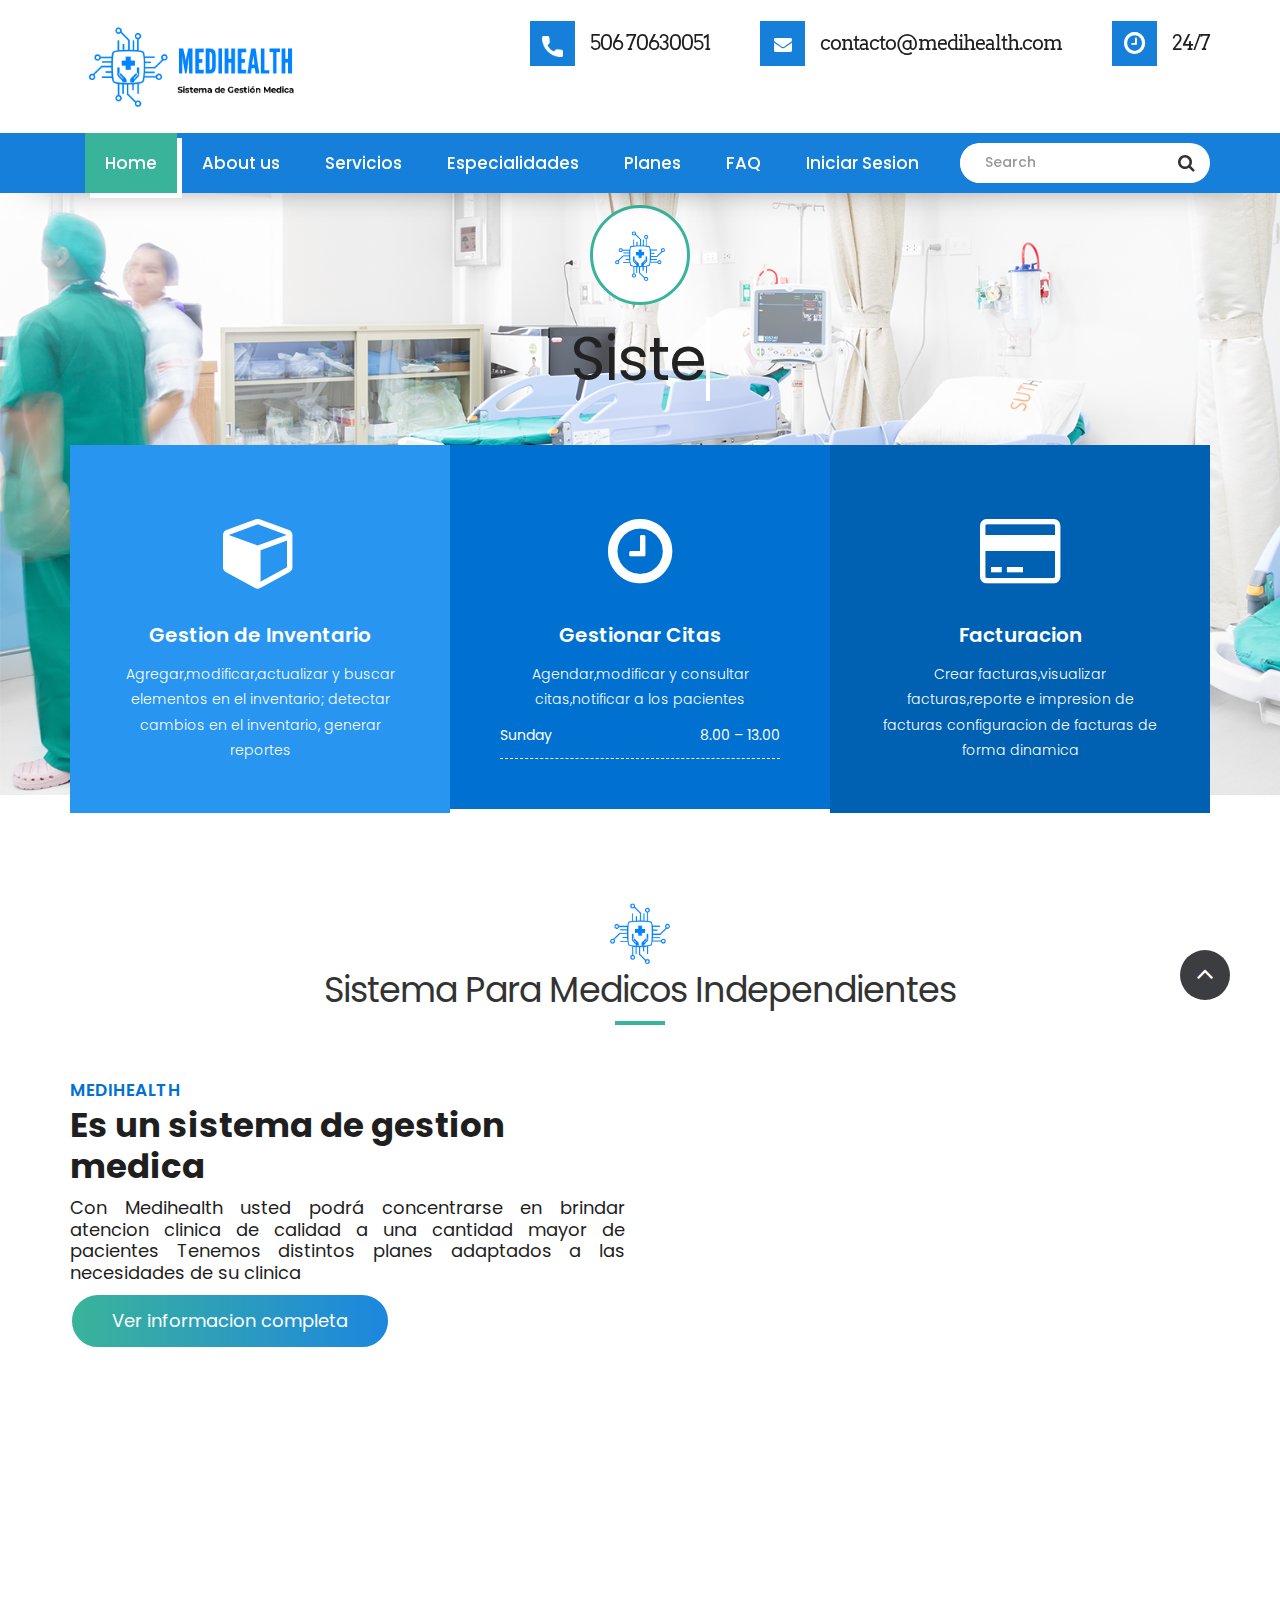
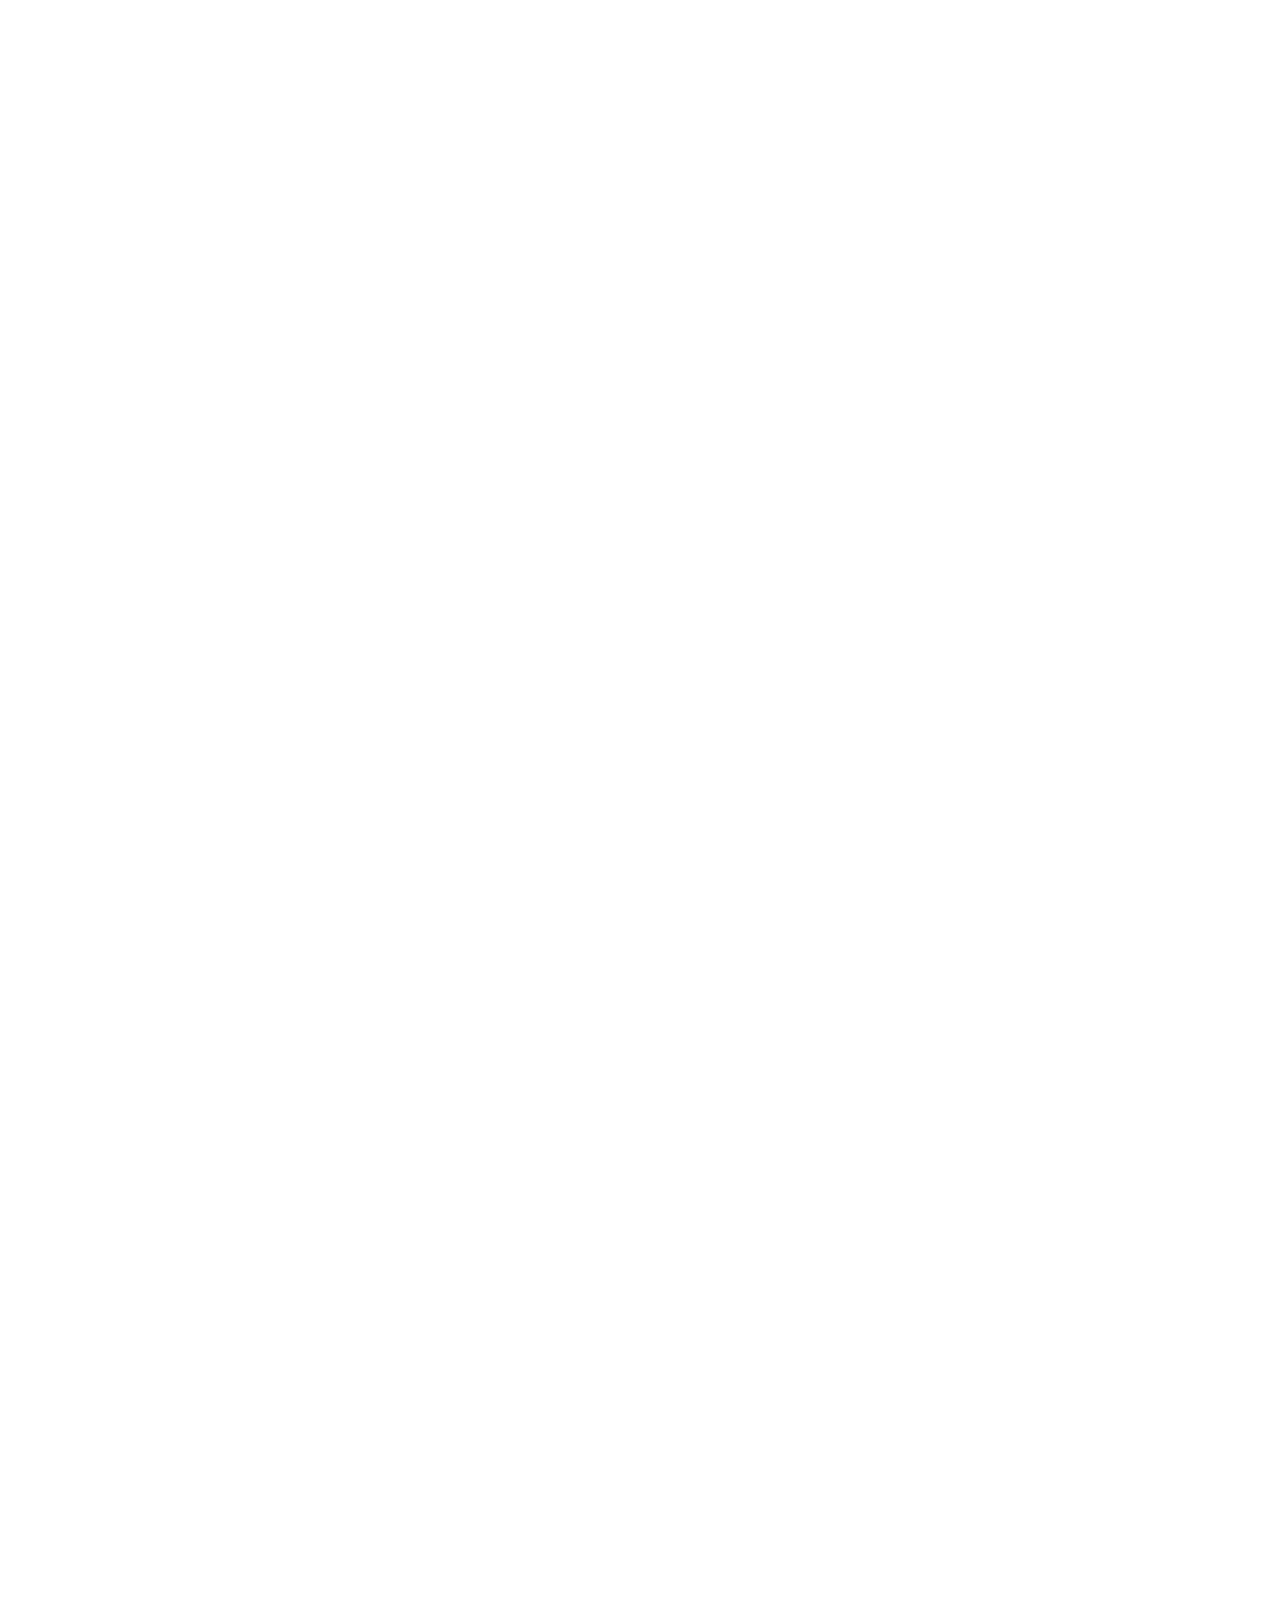
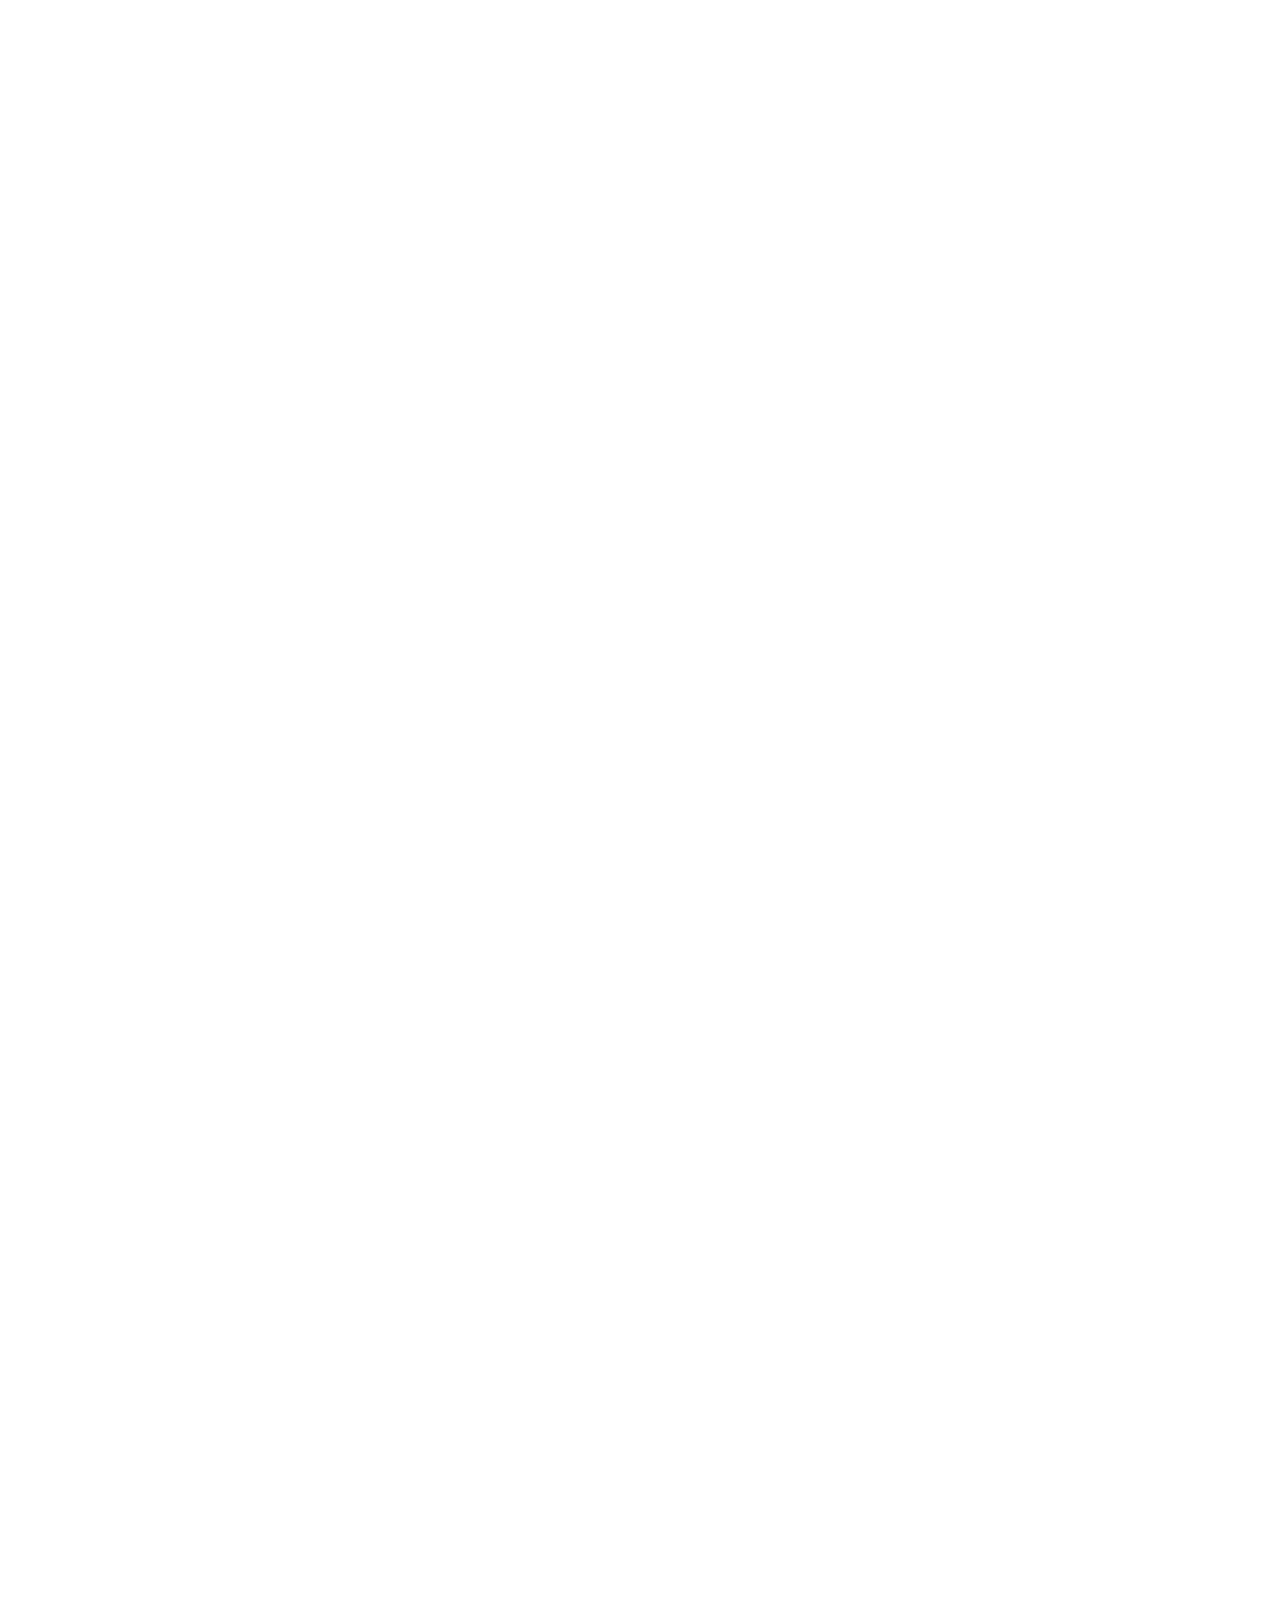
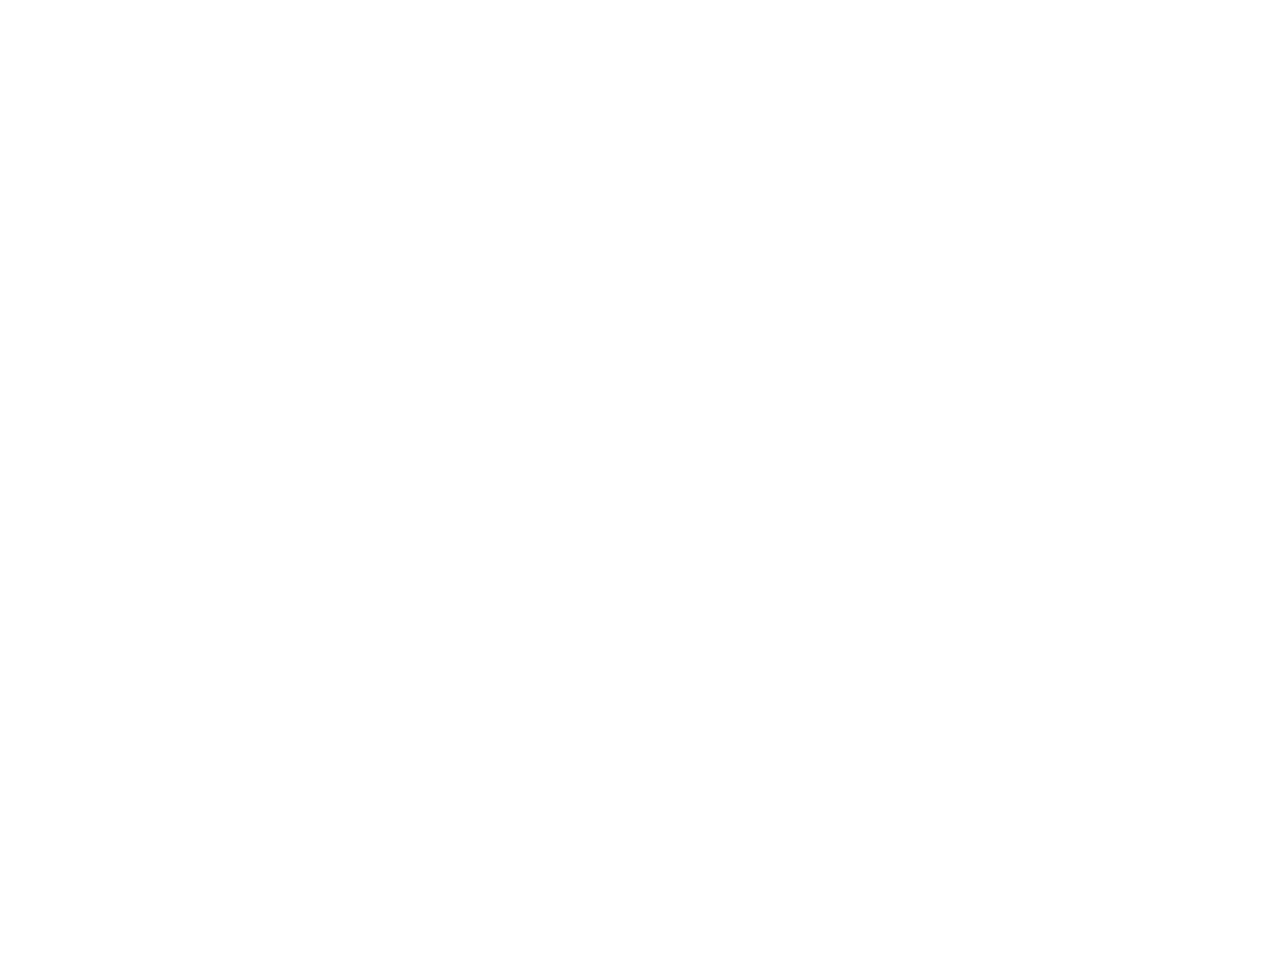
==== index.html @ 432d8cf6 "Update index.html" ====
<!DOCTYPE html>
<html lang="en">
   <!-- Basic1111 -->
   <meta charset="utf-8">
   <meta http-equiv="X-UA-Compatible" content="IE=edge">
   <!-- Mobile Metas -->
   <meta name="viewport" content="width=device-width, initial-scale=1">
   <meta name="viewport" content="initial-scale=1, maximum-scale=1">
   <!-- Site Metas -->
   <title>Sistema de Gestion Medica</title>
   <meta name="keywords" content="">
   <meta name="description" content="">
   <meta name="author" content="">
   <!-- Site Icons -->
   <link rel="shortcut icon" href="images/fevicon.ico.png" type="image/x-icon" />
   <link rel="apple-touch-icon" href="images/apple-touch-icon.png">
   <!-- Bootstrap CSS -->
   <link rel="stylesheet" href="css/bootstrap.min.css">
   <!-- Site CSS -->
   <link rel="stylesheet" href="style.css">
   <!-- Colors CSS -->
   <link rel="stylesheet" href="css/colors.css">
   <!-- ALL VERSION CSS -->
   <link rel="stylesheet" href="css/versions.css">
   <!-- Responsive CSS -->
   <link rel="stylesheet" href="css/responsive.css">
   <!-- Custom CSS -->
   <link rel="stylesheet" href="css/custom.css">
   <!-- Modernizer for Portfolio -->
   <script src="js/modernizer.js"></script>
   <!-- [if lt IE 9] -->
   </head>
   <body class="clinic_version">
      <!-- LOADER -->
      <div id="preloader">
         <img class="preloader" src="images/loaders/heart-loading2.gif" alt="">
      </div>
      <!-- END LOADER -->
      <header>
         <div class="header-top wow fadeIn">
            <div class="container">
               <a class="navbar-brand" href="index.html"><img src="images/logo.png" alt="image"></a>
               <div class="right-header">
                  <div class="header-info">
                     <div class="info-inner">
                        <span class="icontop"><img src="images/phone-icon.png" alt="#"></span>
                        <span class="iconcont"><a href="tel:800 123 456">506 70630051</a></span>	
                     </div>
                     <div class="info-inner">
                        <span class="icontop"><i class="fa fa-envelope" aria-hidden="true"></i></span>
                        <span class="iconcont"><a data-scroll href="mailto:info@yoursite.com">contacto@medihealth.com</a></span>	
                     </div>
                     <div class="info-inner">
                        <span class="icontop"><i class="fa fa-clock-o" aria-hidden="true"></i></span>
                        <span class="iconcont"><a data-scroll href="#">24/7</a></span>	
                     </div>
                  </div>
               </div>
            </div>
         </div>
         <div class="header-bottom wow fadeIn">
            <div class="container">
               <nav class="main-menu">
                  <div class="navbar-header">
                     <button type="button" class="navbar-toggle collapsed" data-toggle="collapse" data-target="#navbar" aria-expanded="false" aria-controls="navbar"><i class="fa fa-bars" aria-hidden="true"></i></button>
                  </div>
				  
                  <div id="navbar" class="navbar-collapse collapse">
                     <ul class="nav navbar-nav">
                        <li><a class="active" href="index.html">Home</a></li>
                        <li><a data-scroll href="#about">About us</a></li>
                        <li><a data-scroll href="#service">Servicios</a></li>
                        <li><a data-scroll href="#Especialidades">Especialidades</a></li>
                        <li><a data-scroll href="#planes">Planes</a></li>
					
                        <li><a data-scroll href="PreguntasFrecuentes.html">FAQ</a></li>
                        <li><a  href="InicioSesion.html">Iniciar Sesion</a></li>
                     </ul>
                  </div>
               </nav>
               <div class="serch-bar">
                  <div id="custom-search-input">
                     <div class="input-group col-md-12">
                        <input type="text" class="form-control input-lg" placeholder="Search" />
                        <span class="input-group-btn">
                        <button class="btn btn-info btn-lg" type="button">
                        <i class="fa fa-search" aria-hidden="true"></i>
                        </button>
                        </span>
                     </div>
                  </div>
               </div>
            </div>
         </div>
      </header>
      <div id="home" class="parallax first-section wow fadeIn" data-stellar-background-ratio="0.4" style="background-image:url('images/slider-bg.png');">
         <div class="container">
            <div class="row">
               <div class="col-md-12 col-sm-12">
                  <div class="text-contant">
                     <h2>
                        <span class="center"><span class="icon"><img src="images/icon-logo.png" alt="#" /></span></span>
                        <a href="" class="typewrite" data-period="2000" data-type='[ "Sistema para medicos independientes", "Gestione su clinica con Medihealth", "El sistema más completo" ]'>
                        <span class="wrap"></span>
                        </a>
                     </h2>
                  </div>
               </div>
            </div>
            <!-- end row -->
         </div>
         <!-- end container -->
      </div>
      <!-- end section -->
      <div id="time-table" class="time-table-section">
         <div class="container">
            <div class="col-lg-4 col-md-4 col-sm-12 col-xs-12">
               <div class="row">
                  <div class="service-time one" style="background:#2895f1;">
                     <span class="info-icon"><i class="fa fa-cube" aria-hidden="true"></i></span>
                     <h3>Gestion de Inventario</h3>
                     <p>Agregar,modificar,actualizar y buscar elementos en el inventario; detectar cambios en el inventario, generar reportes</p>
                  </div>
               </div>
            </div>
            <div class="col-lg-4 col-md-4 col-sm-12 col-xs-12">
               <div class="row">
                  <div class="service-time middle" style="background:#0071d1;">
                     <span class="info-icon"><i class="fa fa-clock-o" aria-hidden="true"></i></span> 
                     <h3>Gestionar Citas</h3>
                     <div class="time-table-section">
                        <ul>
                           <p>Agendar,modificar y consultar citas,notificar a los pacientes 
      
      
                           </p>
                           <li><span class="left">Sunday</span><span class="right">8.00 – 13.00</span></li>
                        </ul>
                     </div>
                  </div>
               </div>
            </div>
            
            <div class="col-lg-4 col-md-4 col-sm-12 col-xs-12">
               <div class="row">
                  <div class="service-time three" style="background:#0060b1;">
                     <span class="info-icon"><i class="fa fa-credit-card" aria-hidden="true"></i></span>
                     <h3>Facturacion</h3>
                     <p>Crear facturas,visualizar facturas,reporte e impresion de facturas
                        configuracion de facturas de forma dinamica


                     </p>
                  </div>
               </div>
            </div>
         </div>

         
      </div>
      
      <div id="about" class="section wow fadeIn">
         <div class="container">
            <div class="heading">
               <span class="icon-logo"><img src="images/icon-logo.png" alt="#"></span>
               <h2>Sistema Para Medicos Independientes</h2>
            </div>
            <!-- end title -->
            <div class="row">
               <div class="col-md-6">
                  <div class="message-box">
                     <h4>MEDIHEALTH</h4>
                     <h2><strong>Es un sistema de gestion medica</strong></h2>
                     <h3 align="justify"> 
                     Con Medihealth usted podrá concentrarse en brindar atencion 
                     clinica de calidad 
                     a una cantidad mayor de pacientes
                     Tenemos distintos planes adaptados a las necesidades de su clinica 
                     </h3>
                     <a href="Medihealth.html" data-scroll class="btn btn-light btn-radius btn-brd grd1 effect-1">Ver informacion completa</a>
                      
                  </div>
                  <!-- end messagebox -->
               </div>
               <!-- end col -->
               <div class="col-md-6">
                  <div class="post-media wow fadeIn">
                     <img src="images/about_03.jpg" alt="" class="img-responsive">
                 </div>
                  <!-- end media -->
               </div>
               <!-- end col -->
            </div>
            <!-- end row -->
            <div id="Especialidades" class="Especialidades wow fadeIn">
            <hr class="hr1"><h1><center>Especialidades</center></h1>
            <div class="row">
               <div class="col-md-3 col-sm-6 col-xs-12">
                  <div class="service-widget">
                     <div class="post-media wow fadeIn">
                       <img src="images/clinic_04.jpg" alt="" class="img-responsive">
                     </div>
                
                     <h3><b>Psicologia</b></h3>
                     <a align="center" href="Psicologia.html"  class="btn btn-light btn-radius btn-brd grd1 effect-1">Ver info completa</a>
                       
                  </div>
                  <!-- end service -->
               </div>
               <div class="col-md-3 col-sm-6 col-xs-12">
                  <div class="service-widget">
                     <div class="post-media wow fadeIn">
                      <img src="images/clinic_02.jpg" alt="" class="img-responsive">
                     </div>
                     <h3><b>Pediatria</b></h3>
                     <a align="center" href="Pediatria.html"  class="btn btn-light btn-radius btn-brd grd1 effect-1">Ver info completa</a>
                     
                  </div>
                  <!-- end service -->
               </div>
               <div class="col-md-3 col-sm-6 col-xs-12">
                  <div class="service-widget">
                     <div class="post-media wow fadeIn">
                       <img src="images/clinic_03.jpg" alt="" class="img-responsive">
                     </div>
                     <h3> <b>Odontologia</b></h3>
                     <a align="center" href="Odontologia.html"  class="btn btn-light btn-radius btn-brd grd1 effect-1">Ver info completa</a>
                     
                  </div>
                  <!-- end service -->
               </div>
               <div class="col-md-3 col-sm-6 col-xs-12">
                  <div class="service-widget">
                     <div class="post-media wow fadeIn">
                      <img src="images/clinic_01.jpg" alt="" class="img-responsive">
                     </div>
                     <h3><b>Oftalmologia</b></h3>
                     <a align="center" href="Oftalmologia.html"  class="btn btn-light btn-radius btn-brd grd1 effect-1">Ver info completa</a>
                     
                  </div>
                  <!-- end service -->
               </div>
            </div>
            <!-- end row -->
         </div>
         <!-- end container -->
      </div>
      <div id="service" class="services wow fadeIn">
         <div class="container">
            <div class="row">
               <div class="col-lg-8 col-md-8 col-sm-6 col-xs-12">
                  <div class="inner-services">
                     <div class="col-lg-4 col-md-6 col-sm-6 col-xs-12">
                        <div class="serv">
                           <span class="icon-service"><img src="images/service-icon1.png" alt="#" /></span>
                           <h4>PACIENTES</h4>
                           <p>Registra,accede al historial y bitacoras de los pacientes</p>
                        </div>
                     </div>
                     <div class="col-lg-4 col-md-6 col-sm-6 col-xs-12">
                        <div class="serv">
                           <span class="icon-service"><img src="images/service-icon2.png" alt="#" /></span>
                           <h4>RECETAS</h4>
                           <p>
                             Genera recetas de forma dinamica, rapida y facil
                           </p>
                        </div>
                     </div>
                     <div class="col-lg-4 col-md-6 col-sm-6 col-xs-12">
                        <div class="serv">
                           <span class="icon-service"><img src="images/service-icon3.png" alt="#" /></span>
                           <h4>FINANZAS</h4>
                           <p>Gestionar cobros, generar reportes,gestion de gastos y ganancias</p>
                        </div>
                     </div>
                     <div class="col-lg-4 col-md-6 col-sm-6 col-xs-12">
                        <div class="serv">
                           <span class="icon-service"><img src="images/service-icon4.png" alt="#" /></span>
                           <h4>SEGURIDAD</h4>
                           <p>Los datos de su clinica solo podran ser accesados solo por su personal,sus datos estaran encriptados</p>
                        </div>
                     </div>
                     <div class="col-lg-4 col-md-6 col-sm-6 col-xs-12">
                        <div class="serv">
                           <span class="icon-service"><img src="images/service-icon5.png" alt="#" /></span>
                           <h4>ADMINISTRACION</h4>
                           <p>Bitacoras,expedientes y reportes</p>
                        </div>
                     </div>
                     <div class="col-lg-4 col-md-6 col-sm-6 col-xs-12">
                        <div class="serv">
                           <span class="icon-service"><img src="images/service-icon6.png" alt="#" /></span>
                           <h4>EXPEDIENTES</h4>
                           <p>Gestion de expedientes</p>
                        </div>
                     </div>
                  </div>
               </div>
               <div class="col-lg-4 col-md-4 col-sm-6 col-xs-12">
                  <div class="appointment-form">
                     <h3><span>+</span>Agendar cita para demostracion del sistema</h3>
                     <div class="form">
                        <form action="index.html">
                           <fieldset>
                              <div class="col-lg-12 col-md-12 col-sm-12 col-xs-12">
                                
                              </div>
                              <div class="col-lg-12 col-md-12 col-sm-12 col-xs-12">
                                 <div class="row">
                                    <div class="form-group">
                                       <input type="email" placeholder="Email Address" id="email" />
                                    </div>
                                 </div>
                              </div>
                              <div class="col-lg-12 col-md-12 col-sm-12 col-xs-12 select-section">
                                 <div class="row">
                                    <div class="form-group">
                                       <select class="form-control">
                                          <option>Day</option>
                                          <option>Sunday</option>
                                          <option>Monday</option>
                                       </select>
                                    </div>
                                    <div class="form-group">
                                       <select class="form-control">
                                          <option>Time</option>
                                          <option>AM</option>
                                          <option>PM</option>
                                       </select>
                                    </div>
                                 </div>
                              </div>
                              <div class="col-lg-12 col-md-12 col-sm-12 col-xs-12">
                                 <div class="row">
                                    <div class="form-group">
                                       <select class="form-control">
                                          <option>Doctor Name</option>
                                          <option>Mr.XYZ</option>
                                          <option>Mr.ABC</option>
                                       </select>
                                    </div>
                                 </div>
                              </div>
                              <div class="col-lg-12 col-md-12 col-sm-12 col-xs-12">
                                 <div class="row">
                                    <div class="form-group">
                                       <textarea rows="4" id="textarea_message" class="form-control" placeholder="Your Message..."></textarea>
                                    </div>
                                 </div>
                              </div>
                              <div class="col-lg-12 col-md-12 col-sm-12 col-xs-12">
                                 <div class="row">
                                    <div class="form-group">
                                       <div class="center"><button type="submit">Submit</button></div>
                                    </div>
                                 </div>
                              </div>
                           </fieldset>
                        </form>
                     </div>
                  </div>
               </div>
            </div>
         </div>
      </div>
      <!-- end section -->
	  
	 
	  
	 
	  
	  <div id="planes" class="section pr wow fadeIn" style="background-image:url('images/price-bg.png');">
         <div class="container">
            <div class="row">
               <div class="col-md-12">
                  <div class="tab-content">
                     <div class="tab-pane active fade in" id="tab1">
                        <div class="row text-center">
                           <div class="col-md-4">
                              <div class="pricing-table">
                                 <div class="pricing-table-header">
                                    <h2><b>GENERAL</b></h2>
                                    <h2>$25/mes</h2>
                                    <h3>$275/Año</h3>
                                 </div>
                                 <div class="pricing-table-features">
                                    <h3><i class="fa fa-database"></i>Gestion de Perfiles</h3>
                                    <h3><i class="fa fa-database"></i>Registrar Medicos</h3>
                                    <h3><i class="fa fa-database"></i>Gestionar Medicamentos</h3>
                                    <h3><i class="fa fa-database"></i>Generar </h3>
                        

                                 </div>
                                 <div class="pricing-table-sign-up">
                                    <a href="#contact" data-scroll="" class="btn btn-light btn-radius btn-brd grd1 effect-1">Aquirir Plan General</a>
                                 </div>
                              </div>
                           </div>
                           <div class="col-md-4">
                              <div class="pricing-table pricing-table-highlighted">
                                 <div class="pricing-table-header grd1">
                                    <h2><b>PLUS</b></h2>
                                    <h3>$85/mes</h3>
                                    <h3>$1020/year</h3>
                                 </div>
                                 <div class="pricing-table-space"></div>
                                 <div class="pricing-table-text">
                                    <p><i class="fa fa-star"></i>Recomendado</p>
                                 </div>
                                 <div class="pricing-table-features">
                                    <p class="fa fa-envelope-o"> Email Addresses</p>
                                    <p><i class="fa fa-rocket"></i> <strong>65GB</strong> of Storage</p>
                                    <p><i class="fa fa-database"></i> <strong>60</strong> Databases</p>
                                    <p><i class="fa fa-link"></i> <strong>30</strong> Domains</p>
                                    <p><i class="fa fa-rocket"></i> <strong>65GB</strong> of Storage</p>
                                    <p><i class="fa fa-database"></i> <strong>60</strong> Databases</p>
                                    <p><i class="fa fa-link"></i> <strong>30</strong> Domains</p>
                                    <p><i class="fa fa-life-ring"></i> <strong>24/7 Unlimited</strong> Support</p>
                                    <p><i class="fa fa-life-ring"></i> <strong>24/7 Unlimited</strong> Support</p>
                                    <p><i class="fa fa-life-ring"></i> <strong>24/7 Unlimited</strong> Support</p>
                                    <p><i class="fa fa-life-ring"></i> <strong>24/7 Unlimited</strong> Support</p>
                                    <p><i class="fa fa-life-ring"></i> <strong>24/7 Unlimited</strong> Support</p>
                                 </div>
                                 <div class="pricing-table-sign-up">
                                    <a href="#contact" data-scroll="" class="btn btn-light btn-radius btn-brd grd1 effect-1">Adquirir Plan Plus</a>
                                 </div>
                              </div>
                           </div>
                           <div class="col-md-4">
                              <div class="pricing-table">
                                 <div class="pricing-table-header">
                                    <h2><b>FULL</b></h2>
                                    <h2>$35/mes</h2>
                                    <h3>$385/year</h3>
                                 </div>
                                 <div class="pricing-table-features">
                                    <p><i class="fa fa-envelope-o"></i> <strong>250</strong> Email Addresses</p>
                                    <p><i class="fa fa-rocket"></i> <strong>125GB</strong> of Storage</p>
                                    <p><i class="fa fa-database"></i> <strong>140</strong> Databases</p>
                                    <p><i class="fa fa-link"></i> <strong>60</strong> Domains</p>
                                  
                                    <p><i class="fa fa-envelope-o"></i> <strong>250</strong> Email Addresses</p>
                                    <p><i class="fa fa-rocket"></i> <strong>125GB</strong> of Storage</p>
                                    <p><i class="fa fa-database"></i> <strong>140</strong> Databases</p>
                              
                                    <p><i class="fa fa-link"></i> <strong>60</strong> Domains</p>
                                    <p><i class="fa fa-life-ring"></i> <strong>24/7 Unlimited</strong> Support</p>                                 </div>
                                 <div class="pricing-table-sign-up">
                                    <a href="#contact" data-scroll="" class="btn btn-light btn-radius btn-brd grd1 effect-1">Aquirir Plan Full</a>
                                 </div>
                              </div>
                           </div>
                        </div>
                        <!-- end row -->
                     </div>
                     <!-- end pane -->
                     <div class="tab-pane fade" id="tab2">
                        <div class="row text-center">
                           <div class="col-md-6">
                              <div class="pricing-table">
                                 <div class="pricing-table-header">
                                    <h2>Dedicated Server</h2>
                                    <h3>$85/mes</h3>
                                    <h3>$1020/year</h3>
                                 </div>
                                 <div class="pricing-table-space"></div>
                                 <div class="pricing-table-features">
                                    <p><i class="fa fa-envelope-o"></i> <strong>250</strong> Email Addresses</p>
                                    <p><i class="fa fa-rocket"></i> <strong>125GB</strong> of Storage</p>
                                    <p><i class="fa fa-database"></i> <strong>140</strong> Databases</p>
                                    <p><i class="fa fa-link"></i> <strong>60</strong> Domains</p>
                                    <p><i class="fa fa-life-ring"></i> <strong>24/7 Unlimited</strong> Support</p>
                                 </div>
                                 <div class="pricing-table-sign-up">
                                    <a href="#contact" data-scroll="" class="btn btn-dark btn-radius btn-brd">>Aquirir Plan</a>
                                 </div>
                              </div>
                           </div>
                           <div class="col-md-6">
                              <div class="pricing-table pricing-table-highlighted">
                                 <div class="pricing-table-header grd1">
                                    <h2>VPS Server</h2>
                                    <h3>$59/month</h3>
                                 </div>
                                 <div class="pricing-table-space"></div>
                                 <div class="pricing-table-text">
                                    <p>This is a perfect choice for small businesses and startups.</p>
                                 </div>
                                 <div class="pricing-table-features">
                                    <p><i class="fa fa-envelope-o"></i> <strong>150</strong> Email Addresses</p>
                                    <p><i class="fa fa-rocket"></i> <strong>65GB</strong> of Storage</p>
                                    <p><i class="fa fa-database"></i> <strong>60</strong> Databases</p>
                                    <p><i class="fa fa-link"></i> <strong>30</strong> Domains</p>
                                    <p><i class="fa fa-life-ring"></i> <strong>24/7 Unlimited</strong> Support</p>
                                 </div>
                                 <div class="pricing-table-sign-up">
                                    <a href="#contact" data-scroll="" class="btn btn-light btn-radius btn-brd grd1 effect-1">Order Now</a>
                                 </div>
                              </div>
                           </div>
                        </div>
                        <!-- end row -->
                     </div>
                     <!-- end pane -->
                  </div>
                  <!-- end content -->
               </div>
               <!-- end col -->
            </div>
         </div>
      </div>
	  
	  <!-- end doctor section -->
	  
      <div id="Stakeholders" class="section wb wow fadeIn">
         <div class="container">
            <div class="heading">
               <span class="icon-logo"><img src="images/icon-logo.png" alt="#"></span>
               <h2>Stakeholders</h2>
            </div>
            <!-- end title -->
            <div class="row">
               <div class="col-md-6 col-sm-12 wow fadeIn" data-wow-duration="1s" data-wow-delay="0.2s">
                  <div class="Stakeholders clearfix">
                     <div class="desc">
                        <h3><i class="fa fa-quote-left"></i>El mejor sistema de gestion medica para especialistas y medicos generales</h3>
                        <p class="lead">El sistema más completo</p>
                     </div>
                     <div class="testi-meta">
                        <img src="images/testi_01.png" alt="" class="img-responsive alignleft">
                        <h4>James Fernando <small>- Manager of Racer</small></h4>
                     </div>
                     <!-- end testi-meta -->
                  </div>
                  <!-- end Stakeholders -->
               </div>
               <!-- end col -->
               <div class="col-md-6 col-sm-12 wow fadeIn" data-wow-duration="1s" data-wow-delay="0.4s">
                  <div class="Stakeholders clearfix">
                     <div class="desc">
                        <h3><i class="fa fa-quote-left"></i> Thanks for Help us!</h3>
                        <p class="lead">They have got my project on time with the competition with a sed highly skilled, and experienced & professional team.</p>
                     </div>
                     <div class="testi-meta">
                        <img src="images/testi_02.png" alt="" class="img-responsive alignleft">
                        <h4>Andrew Atkinson <small>- Life Manager</small></h4>
                     </div>
                     <!-- end testi-meta -->
                  </div>
                  <!-- end Stakeholders -->
               </div>
               <!-- end col -->
            </div>
            <!-- end row -->
            <hr class="invis">
            <div class="row">
               <div class="col-md-6 col-sm-12 wow fadeIn" data-wow-duration="1s" data-wow-delay="0.6s">
                  <div class="Stakeholders clearfix">
                     <div class="desc">
                        <h3><i class="fa fa-quote-left"></i> The amazing clinic! Wonderful Support!</h3>
                        <p class="lead">They have got my project on time with the competition with a sed highly skilled, and experienced & professional team.</p>
                     </div>
                     <div class="testi-meta">
                        <img src="images/testi_03.png" alt="" class="img-responsive alignleft">
                        <h4>Amanda DOE <small>- Manager of Racer</small></h4>
                     </div>
                     <!-- end testi-meta -->
                  </div>
                  <!-- end Stakeholders -->
               </div>
               <!-- end col -->
               <div class="col-md-6 col-sm-12 wow fadeIn" data-wow-duration="1s" data-wow-delay="0.8s">
                  <div class="Stakeholders clearfix">
                     <div class="desc">
                        <h3><i class="fa fa-quote-left"></i> Thanks for Help us!</h3>
                        <p class="lead">They have got my project on time with the competition with a sed highly skilled, and experienced & professional team.</p>
                     </div>
                     <div class="testi-meta">
                        <img src="images/testi_01.png" alt="" class="img-responsive alignleft">
                        <h4>Martin Johnson <small>- Founder of Goosilo</small></h4>
                     </div>
                     <!-- end testi-meta -->
                  </div>
                  <!-- end Stakeholders -->
               </div>
               <!-- end col -->
            </div>
            <!-- end row -->
         </div>
         <!-- end container -->
      </div>
      <!-- end section -->
      <div id="getintouch" class="section wb wow fadeIn" style="padding-bottom:0;">
         <div class="container">
            <div class="heading">
               <span class="icon-logo"><img src="images/icon-logo.png" alt="#"></span>
               <h2>Get in Touch</h2>
            </div>
         </div>
         <div class="contact-section">
            <div class="form-contant">
               <form id="ajax-contact" action="assets/mailer.php" method="post">
                  <div class="row">
                     <div class="col-md-6">
                        <div class="form-group in_name">
                           <input type="text" class="form-control" placeholder="Name" required="required">
                        </div>
                     </div>
                     <div class="col-md-6">
                        <div class="form-group in_email">
                           <input type="email" class="form-control" placeholder="E-mail" required="required">
                        </div>
                     </div>
                     <div class="col-md-6">
                        <div class="form-group in_email">
                           <input type="tel" class="form-control" id="phone" placeholder="Phone" required="required">
                        </div>
                     </div>
                     <div class="col-md-6">
                        <div class="form-group in_email">
                           <input type="text" class="form-control" id="subject" placeholder="Subject" required="required">
                        </div>
                     </div>
                     <div class="col-md-12">
                        <div class="form-group in_message"> 
                           <textarea class="form-control" id="message" rows="5" placeholder="Message" required="required"></textarea>
                        </div>
                        <div class="actions">
                           <input type="submit" value="Send Message" name="submit" id="submitButton" class="btn small" title="Submit Your Message!">
                        </div>
                     </div>
                  </div>
               </form>
            </div>
     
         </div>
      </div>
      <footer id="footer" class="footer-area wow fadeIn">
         <div class="container">
            <div class="row">
               <div class="col-md-4">
                  <div class="logo padding">
                     <a href=""><img src="images/logo.png" alt=""></a>
                     <p>Gestion medica</p>
                  </div>
               </div>
               <div class="col-md-4">
                  <div class="footer-info padding">
                     <h3>CONTACT US</h3>
                     <p><i class="fa fa-map-marker" aria-hidden="true"></i>Limon </p>
                     <p><i class="fa fa-paper-plane" aria-hidden="true"></i> contacto@medihealth.com</p>
                     <p><i class="fa fa-phone" aria-hidden="true"></i> (+1) 800 123 456</p>
                  </div>
               </div>
               <div class="col-md-4">
                  <div class="subcriber-info">
                     <a href="PreguntasFrecuentes.html" class="btn btn-primary stretched-link btn-lg">PreguntasFrecuentes</a>
                     <div class="subcriber-box">
                      
                     </div>
                  </div>
               </div>
            </div>
         </div>
      </footer>
      <div class="copyright-area wow fadeIn">
         <div class="container">
            <div class="row">
               <div class="col-md-8">
                  <div class="footer-text">
                     <p>medihealth

                        <a href="Privacidad.html" class="link-primary">Politicas de Privacidad</a>
                     </p>
                  </div>
               </div>
               <div class="col-md-4">
                  <div class="social">
                     <ul class="social-links">
                        <li><a href=""><i class="fa fa-rss"></i></a></li>
                        <li><a href=""><i class="fa fa-facebook"></i></a></li>
                        <li><a href=""><i class="fa fa-twitter"></i></a></li>
                        <li><a href=""><i class="fa fa-google-plus"></i></a></li>
                        <li><a href=""><i class="fa fa-youtube"></i></a></li>
                        <li><a href=""><i class="fa fa-pinterest"></i></a></li>
                     </ul>
                  </div>
               </div>
            </div>
         </div>
      </div>
      <!-- end copyrights -->
      <a href="#home" data-scroll class="dmtop global-radius"><i class="fa fa-angle-up"></i></a>
      <!-- all js files -->
      <script src="js/all.js"></script>
      <!-- all plugins -->
      <script src="js/custom.js"></script>
      
   </body>
</html>
---- style.css ----
/*------------------------------------------------------------------
    File Name: style.css
-------------------------------------------------------------------*/

/*------------------------------------------------------------------
    [Table of contents]

    1. IMPORT FONTS
    2. IMPORT FILES
    3. SKELETON
    4. WP CORE
    5. HEADER
    6. SECTIONS
    7. SECTIONS
    8. PORTFOLIO
    9. TESTIMONIALS
    10. PRICING TABLES
    11. ICON BOXES
    12. MESSAGE BOXES
    13. FEATURES
    14. CONTACT
    15. FOOTER
    16. MISC
    17. BUTTONS
-------------------------------------------------------------------*/


/*------------------------------------------------------------------
    IMPORT FONTS
-------------------------------------------------------------------*/

@import url(https://fonts.googleapis.com/css?family=Source+Sans+Pro:300,400,400i,600,700,900);
@import url(https://fonts.googleapis.com/css?family=Raleway:300,300i,400,400i,500,500i,600,600i,700,700i);
@import url(https://fonts.googleapis.com/css?family=Roboto:300,400,400i,500,500i,700,700i);
@import url(https://fonts.googleapis.com/css?family=Arvo:400,400i,700,700i);
@import url('https://fonts.googleapis.com/css?family=Poppins:100,100i,200,200i,300,300i,400,400i,500,500i,600,600i,700,700i,800,800i,900,900i');

/*------------------------------------------------------------------
    IMPORT FILES
-------------------------------------------------------------------*/

@import url(css/animate.css);
@import url(css/flaticon.css);
@import url(css/prettyPhoto.css);
@import url(css/owl.carousel.css);
@import url(css/font-awesome.min.css);

/*------------------------------------------------------------------
    SKELETON
-------------------------------------------------------------------*/

body {
    color: #999;
    font-size: 15px;
    font-family: 'Source Sans Pro', sans-serif;
    line-height: 1.80857;
}

body.demos .section {
    background: url(images/bg.png) repeat top center #f2f3f5;
}

body.demos .section-title img {
    max-width: 280px;
    display: block;
    margin: 10px auto;
}

body.demos .service-widget h3 {
    border-bottom: 1px solid #ededed;
    font-size: 18px;
    padding: 20px 0;
    background-color: #ffffff;
}

body.demos .service-widget {
    margin: 0 0 30px;
    padding: 30px;
    background-color: #fff
}

body.demos .container-fluid {
    max-width: 1080px
}

a {
    color: #1f1f1f;
    text-decoration: none !important;
    outline: none !important;
    -webkit-transition: all .3s ease-in-out;
    -moz-transition: all .3s ease-in-out;
    -ms-transition: all .3s ease-in-out;
    -o-transition: all .3s ease-in-out;
    transition: all .3s ease-in-out;
}




h1,
h2,
h3,
h4,
h5,
h6 {
    letter-spacing: 0;
    font-weight: normal;
    position: relative;
    padding: 0 0 10px 0;
    font-weight: normal;
    line-height: 120% !important;
    color: #1f1f1f;
    margin: 0
}

h1 {
    font-size: 24px
}

h2 {
    font-size: 22px
}

h3 {
    font-size: 18px
}

h4 {
    font-size: 16px
}

h5 {
    font-size: 14px
}

h6 {
    font-size: 13px
}

h1 a,
h2 a,
h3 a,
h4 a,
h5 a,
h6 a {
    color: #212121;
    text-decoration: none!important;
    opacity: 1
}

h1 a:hover,
h2 a:hover,
h3 a:hover,
h4 a:hover,
h5 a:hover,
h6 a:hover {
    opacity: .8
}

a {
    color: #1f1f1f;
    text-decoration: none;
    outline: none;
}

a,
.btn {
    text-decoration: none !important;
    outline: none !important;
    -webkit-transition: all .3s ease-in-out;
    -moz-transition: all .3s ease-in-out;
    -ms-transition: all .3s ease-in-out;
    -o-transition: all .3s ease-in-out;
    transition: all .3s ease-in-out;
}

.btn-custom {
    margin-top: 20px;
    background-color: transparent !important;
    border: 2px solid #ddd;
    padding: 12px 40px;
    font-size: 16px;
}

.lead {
    font-size: 18px;
    line-height: 30px;
    color: #767676;
    margin: 0;
    padding: 0;
}

blockquote {
    margin: 20px 0 20px;
    padding: 30px;
}


/*------------------------------------------------------------------
    WP CORE
-------------------------------------------------------------------*/

.first {
    clear: both
}

.last {
    margin-right: 0
}

.alignnone {
    margin: 5px 20px 20px 0;
}

.aligncenter,
div.aligncenter {
    display: block;
    margin: 5px auto 5px auto;
}

.alignright {
    float: right;
    margin: 10px 0 20px 20px;
}

.alignleft {
    float: left;
    margin: 10px 20px 20px 0;
}

a img.alignright {
    float: right;
    margin: 10px 0 20px 20px;
}

a img.alignnone {
    margin: 10px 20px 20px 0;
}

a img.alignleft {
    float: left;
    margin: 10px 20px 20px 0;
}

a img.aligncenter {
    display: block;
    margin-left: auto;
    margin-right: auto
}

.wp-caption {
    background: #fff;
    border: 1px solid #f0f0f0;
    max-width: 96%;
    /* Image does not overflow the content area */
    padding: 5px 3px 10px;
    text-align: center;
}

.wp-caption.alignnone {
    margin: 5px 20px 20px 0;
}

.wp-caption.alignleft {
    margin: 5px 20px 20px 0;
}

.wp-caption.alignright {
    margin: 5px 0 20px 20px;
}

.wp-caption img {
    border: 0 none;
    height: auto;
    margin: 0;
    max-width: 98.5%;
    padding: 0;
    width: auto;
}

.wp-caption p.wp-caption-text {
    font-size: 11px;
    line-height: 17px;
    margin: 0;
    padding: 0 4px 5px;
}


/* Text meant only for screen readers. */

.screen-reader-text {
    clip: rect(1px, 1px, 1px, 1px);
    position: absolute !important;
    height: 1px;
    width: 1px;
    overflow: hidden;
}

.screen-reader-text:focus {
    background-color: #f1f1f1;
    border-radius: 3px;
    box-shadow: 0 0 2px 2px rgba(0, 0, 0, 0.6);
    clip: auto !important;
    color: #21759b;
    display: block;
    font-size: 14px;
    font-size: 0.875rem;
    font-weight: bold;
    height: auto;
    left: 5px;
    line-height: normal;
    padding: 15px 23px 14px;
    text-decoration: none;
    top: 5px;
    width: auto;
    z-index: 100000;
    /* Above WP toolbar. */
}


/*------------------------------------------------------------------
    HEADER
-------------------------------------------------------------------*/

.megamenu .nav,
.megamenu .collapse,
.megamenu .dropup,
.megamenu .dropdown {
    position: static;
}

.megamenu .container-fluid {
    position: relative;
}

.megamenu .dropdown-menu {
    left: auto;
}

.megamenu .megamenu-content {
    padding: 20px 30px;
}

.megamenu .dropdown.megamenu-fw .dropdown-menu {
    left: 0;
    right: 0;
}

.megamenu .list-unstyled {
    min-width: 200px;
}

.header_style_01 {
    background-color: rgba(255, 255, 255, 0.1);
    display: block;
    left: 0;
    padding: 20px 40px !important;
    position: absolute;
    right: 0;
    top: 0;
    width: 100%;
    z-index: 111;
}

.header_style_01 .navbar-default {
    background-color: transparent;
    border: 0;
}

.header_style_01 .navbar,
.header_style_01 .navbar-nav,
.header_style_01 .navbar-default,
.header_style_01 .nav {
    margin-bottom: 0 !important;
}

.header_style_01 .navbar-brand {
    padding: 2px 15px 0 15px;
}

.header_style_01 .navbar-default .navbar-nav > li > a {
    border-radius: 0;
    color: #ffffff !important;
    font-size: 15px;
    font-style: normal;
    font-weight: 400;
    text-transform: capitalize;
    background-color: transparent;
}

.header_style_01 .navbar-default .navbar-nav > li a {
    background-color: transparent !important;
}

.header_style_01 .navbar-default .navbar-nav > li:hover a,
.header_style_01 .navbar-default .navbar-nav > li:focus a {
    opacity: 0.7;
    filter: alpha(opacity=70);
    /* For IE8 and earlier */
}

.header_style_01 .navbar-right > li {
    margin-top: 2px;
    -webkit-transition: all .3s ease-in-out;
    -moz-transition: all .3s ease-in-out;
    -ms-transition: all .3s ease-in-out;
    -o-transition: all .3s ease-in-out;
    transition: all .3s ease-in-out;
}

.header_style_01 .navbar-right > li > a {
    padding-bottom: 10px;
    padding-top: 10px;
}

li.social-links {
    margin: 0 8px;
}

li.social-links a {
    padding: 13px 0 !important;
}

.affix-top {
    overflow: hidden;
    visibility: visible;
    opacity: 1;
    top: -100%;
}

.affix {
    top: 0;
    left: 0;
    right: 0;
    width: 100%;
    padding: 20px 40px;
    background-color: #1f1f1f !important;
    -webkit-transition: visibility 0.95s ease-in-out, opacity 0.95s ease-in-out, bottom 0.95s ease-in-out, top 0.95s ease-in-out, left 0.95s ease-in-out, right 0.95s ease-in-out;
    -moz-transition: visibility 0.95s ease-in-out, opacity 0.95s ease-in-out, bottom 0.95s ease-in-out, top 0.95s ease-in-out, left 0.95s ease-in-out, right 0.95s ease-in-out;
    -o-transition: visibility 0.95s ease-in-out, opacity 0.95s ease-in-out, bottom 0.95s ease-in-out, top 0.95s ease-in-out, left 0.95s ease-in-out, right 0.95s ease-in-out;
    transition: visibility 0.95s ease-in-out, opacity 0.95s ease-in-out, top 0.95s ease-in-out, bottom 0.95s ease-in-out, left 0.95s ease-in-out, right 0.95s ease-in-out;
}

.navbar-nav li {
    position: relative;
}

.navbar-nav span {
    font-size: 24px;
    position: absolute;
    right: 2px;
    top: 13px;
}


/*------------------------------------------------------------------
    SECTIONS
-------------------------------------------------------------------*/

.parallax {
    background-attachment: fixed;
    background-size: cover;
    height: 100%;
    padding: 120px 0;
    position: relative;
    width: 100%;
}

.parallax.parallax-off {
    background-attachment: scroll !important;
    display: block;
    height: 100%;
    min-height: 100%;
    overflow: hidden;
    position: relative;
    background-position: center center;
    vertical-align: sub;
    width: 100%;
    z-index: 2;
}

.no-scroll-xy {
    overflow: hidden !important;
    -webkit-transition: all .4s ease-in-out;
    -moz-transition: all .4s ease-in-out;
    -ms-transition: all .4s ease-in-out;
    -o-transition: all .4s ease-in-out;
    transition: all .4s ease-in-out;
}

.section {
    display: block;
    position: relative;
    overflow: hidden;
    padding: 120px 0;
}

.noover {
    overflow: visible;
}

.noover .btn-dark {
    border: 0 !important;
}

.nopad {
    padding: 0;
}

.nopadtop {
    padding-top: 0;
}

.section.wb {
    background-color: #ffffff;
}

.section.lb {
    background-color: #f2f3f5;
}

.section.db {
    background-color: #1f1f1f;
}

.section.color1 {
    background-color: #448AFF;
}

.first-section {
    display: block;
    position: relative;
    overflow: hidden;
    padding: 16em 0 13em;
}

.first-section h2 {
    color: #ffffff;
    font-size: 68px;
    font-weight: 300;
    text-transform: capitalize;
    display: block;
    margin: 0;
    padding: 0 0 30px;
    position: relative;
}

.first-section .lead {
    font-size: 21px;
    font-weight: 300;
    padding: 0 0 40px;
    margin: 0;
    line-height: inherit;
    color: #ffffff;
}

.macbookright {
    width: 980px;
    position: absolute;
    right: -15%;
    bottom: -6%;
}

.section-title {
    display: block;
    position: relative;
    margin-bottom: 60px;
}

.section-title p {
    color: #999;
    font-weight: 400;
    font-size: 18px;
    line-height: 33px;
    margin: 0;
}

.section-title h3 {
    font-size: 42px;
    font-weight: 300;
    line-height: 62px;
    margin: 0 0 25px;
    padding: 0;
    text-transform: none;
}

.section.colorsection p,
.section.colorsection h3,
.section.db h3 {
    color: #ffffff;
}


/*------------------------------------------------------------------
    PORTFOLIO
-------------------------------------------------------------------*/

.item-h2,
.item-h1 {
    height: 100% !important;
    height: auto !important;
}

.isotope-item {
    z-index: 2;
    padding: 0;
}

.isotope-hidden.isotope-item {
    pointer-events: none;
    z-index: 1;
}

.isotope,
.isotope .isotope-item {
    /* change duration value to whatever you like */
    -webkit-transition-duration: 0.8s;
    -moz-transition-duration: 0.8s;
    transition-duration: 0.8s;
}

.isotope {
    -webkit-transition-property: height, width;
    -moz-transition-property: height, width;
    transition-property: height, width;
}

.isotope .isotope-item {
    -webkit-transition-property: -webkit-transform, opacity;
    -moz-transition-property: -moz-transform, opacity;
    transition-property: transform, opacity;
}

.portfolio-filter ul {
    padding: 0;
    z-index: 2;
    display: block;
    position: relative;
    margin: 0;
}

.portfolio-filter ul li {
    border-radius: 0;
    display: inline-block;
    margin: 0 5px 0 0;
    text-decoration: none;
    text-transform: uppercase;
    vertical-align: middle;
}

.portfolio-filter ul li:last-child:after {
    content: "";
}

.portfolio-filter ul li .btn-dark {
    box-shadow: none;
    background-color: transparent;
    border: 1px solid #e6e7e6 !important;
    color: #1f1f1f;
    font-weight: 400;
    font-size: 13px;
    padding: 10px 30px;
}

.da-thumbs {
    list-style: none;
    position: relative;
    padding: 0;
}

.da-thumbs .pitem {
    margin: 0;
    padding: 15px;
    position: relative;
}

.da-thumbs .pitem a,
.da-thumbs .pitem a img {
    display: block;
    position: relative;
}

.da-thumbs .pitem a {
    overflow: hidden;
}

.da-thumbs .pitem a div {
    position: absolute;
    background-color: rgba(0, 0, 0, 0.8);
    width: 100%;
    height: 100%;
}

.da-thumbs .pitem a div h3 {
    display: block;
    color: #ffffff;
    font-size: 20px;
    padding: 30px 15px;
    text-transform: capitalize;
    font-weight: normal;
}

.da-thumbs .pitem a div h3 small {
    display: block;
    color: #ffffff;
    margin-top: 5px;
    font-size: 13px;
    font-weight: 300;
}

.da-thumbs .pitem a div i {
    background-color: #1f1f1f;
    position: absolute;
    color: #ffffff !important;
    bottom: 0;
    font-size: 15px;
    z-index: 12;
    right: 0;
    width: 40px;
    height: 40px;
    line-height: 40px;
    text-align: center;
}


/*------------------------------------------------------------------
    TESTIMONIALS
-------------------------------------------------------------------*/

.logos img {
    margin: auto;
    display: block;
    text-align: center;
    width: 100%;
    opacity: 0.3;
}

.logos img:hover {
    opacity: 0.5;
}

.desc h3 i {
    color: #2f2f2f;
    font-size: 37px;
    vertical-align: middle;
    margin-right: 12px;
}

.desc {
    padding: 30px;
    position: relative;
    background: #000;
    border: 1px solid #111111;
}

.testi-meta {
    display: block;
    margin-top: 20px;
}

.testimonial h4 {
    font-size: 18px;
    color: #ffffff;
    padding: 13px 0 0;
}

.testimonial img {
    max-width: 55px;
}

.testimonial small {
    margin-top: 7px;
    font-size: 16px;
    display: block;
}

.testimonial {
    background-color: transparent;
}

.testimonial h3 {
    padding: 0 0 10px;
    font-size: 20px;
    font-weight: 300;
}

.testimonial small,
.testimonial .lead {
    background-color: transparent;
    color: #aaa;
    display: block;
    font-size: 16px;
    font-style: italic;
    line-height: 30px;
    margin: 0;
    padding: 0;
    position: relative;
}

.testimonial p:after {
    display: none;
}


/*------------------------------------------------------------------
    PRICING TABLES
-------------------------------------------------------------------*/

.pricing-table {
    margin: 50px 0 0 0;
    background: #fff;
    box-shadow: 0 5px 14px rgba(0, 0, 0, 0.1);
}

.pricing-table i {
    width: 30px;
    color: #c2c2c2;
    display: inline-block;
    margin-right: 10px;
    padding-right: 5px;
    border-right: 1px solid #ececec;
}

.pricing-table .btn-dark {
    padding: 10px 24px;
    font-size: 15px;
}

.pricing-table strong {
    font-weight: 600;
    margin-right: 6px;
    color: #1f1f1f;
}

.pricing-table-header {
    padding: 30px 0 25px 0;
    background: #ffffff;
}

.pricing-table-header h2 {
    font-size: 31px;
    margin: 0;
    padding: 0;
    font-weight: 300;
}

.pricing-table-header h3 {
    font-size: 15px;
    font-weight: 600;
    color: #aaaaaa;
    margin-top: 10px;
    text-transform: uppercase;
}

.pricing-table-space {
    height: 10px;
}

.pricing-table-text {
    margin: 15px 30px 0 30px;
    padding: 0 10px 15px 10px;
    border-bottom: 1px solid #ececec;
    font-weight: 300;
    line-height: 30px;
    color: #c2c2c2;
    font-size: 16px;
}

.pricing-table-text p {
    font-weight: 400;
}

.pricing-table-features {
    margin: 15px 30px 0 30px;
    padding: 0 10px 15px 30px;
    border-bottom: 1px solid #ececec;
    text-align: left;
    line-height: 30px;
    font-size: 16px;
    color: #c2c2c2;
}

.pricing-table-highlighted h3,
.pricing-table-highlighted h2 {
    color: #ffffff !important;
}

.pricing-table-sign-up {
    margin-top: 25px;
    padding-bottom: 30px;
}


/* Highlighted table */

.pricing-table-highlighted {
    margin-top: 0;
}

.m130 {
    margin-top: 130px;
}

.nav-pills {
    border: 1px solid #e1e1e1;
}

.nav-pills > li {
    width: 50%;
    padding: 10px;
    float: left;
    margin: 0 !important;
}

.nav-pills > li > a {
    margin: 0!important;
    text-align: center;
    background-color: #f4f4f4;
}


/*------------------------------------------------------------------
    ICON BOXES
-------------------------------------------------------------------*/

.icon-wrapper {
    position: relative;
    cursor: pointer;
    display: block;
    z-index: 1;
}

.icon-wrapper i {
    width: 75px;
    height: 75px;
    text-align: center;
    line-height: 75px;
    font-size: 28px;
    background-color: #f2f3f5;
    color: #1f1f1f;
    margin-top: 0;
}

.small-icons.icon-wrapper:hover i,
.small-icons.icon-wrapper:hover i:hover,
.small-icons.icon-wrapper i {
    width: auto !important;
    height: auto !important;
    line-height: 1 !important;
    padding: 0 !important;
    color: #e3e3e3 !important;
    background-color: transparent !important;
    background: none !important;
    margin-right: 10px !important;
    vertical-align: middle;
    font-size: 24px !important;
}

.small-icons.icon-wrapper h3 {
    font-size: 18px;
    padding-bottom: 5px;
}

.small-icons.icon-wrapper p {
    padding: 0;
    margin: 0;
}

.icon-wrapper h3 {
    font-size: 21px;
    padding: 0 0 15px;
    margin: 0;
}

.icon-wrapper p {
    margin-bottom: 0;
    padding-left: 95px;
}

.icon-wrapper p small {
    display: block;
    color: #999;
    margin-top: 10px;
    text-transform: none;
    font-weight: 600;
    font-size: 16px;
}

.icon-wrapper p small:after {
    content: "\f105";
    font-family: FontAwesome;
    margin-left: 5px;
    font-size: 11px;
}

.effect-1 {
    display: inline-block;
    cursor: pointer;
    text-align: center;
    position: relative;
    text-decoration: none;
    z-index: 1;
}

.effect-1:after {
    pointer-events: none;
    position: absolute;
    width: 100%;
    height: 100%;
    border-radius: 50%;
    content: '';
    -webkit-box-sizing: content-box;
    -moz-box-sizing: content-box;
    box-sizing: content-box;
}

.effect-1 {
    -webkit-transition: background 0.2s, color 0.2s;
    -moz-transition: background 0.2s, color 0.2s;
    transition: background 0.2s, color 0.2s;
}

.effect-1:after {
    top: -7px;
    left: -7px;
    padding: 7px;
    box-shadow: 0 0 0 2px #2750ff;
    -webkit-transition: -webkit-transform 0.2s, opacity 0.2s;
    -webkit-transform: scale(.8);
    -moz-transition: -moz-transform 0.2s, opacity 0.2s;
    -moz-transform: scale(.8);
    -ms-transform: scale(.8);
    transition: transform 0.2s, opacity 0.2s;
    transform: scale(.8);
    opacity: 0;
}

.effect-1:hover:after {
    -webkit-transform: scale(1);
    -moz-transform: scale(1);
    -ms-transform: scale(1);
    transform: scale(1);
    opacity: 1;
}

.effect-1:after {
    -webkit-transform: scale(1.2);
    -moz-transform: scale(1.2);
    -ms-transform: scale(1.2);
    transform: scale(1.2);
}

.effect-1:hover:after {
    -webkit-transform: scale(1);
    -moz-transform: scale(1);
    -ms-transform: scale(1);
    transform: scale(1);
    opacity: 1;
}


/*------------------------------------------------------------------
    MESSAGE BOXES
-------------------------------------------------------------------*/

.service-widget h3 {
    font-size: 21px;
    color: #ffffff;
    padding: 20px 0 12px;
    margin: 0;
}

.service-widget h3 a,
.section.wb .service-widget h3,
.section.lb .service-widget h3 {
    color: #1f1f1f;
}

.service-widget p {
    margin-bottom: 0;
    padding-bottom: 0;
}

.message-box h4 {
    text-transform: uppercase;
    padding: 0;
    margin: 0 0 5px;
    font-weight: 600;
    letter-spacing: 0.5px;
    font-size: 15px;
    color: #999;
}

.message-box h2 {
    font-size: 38px;
    font-weight: 300;
    padding: 0 0 10px;
    margin: 0;
    line-height: 62px;
    margin-top: 0;
    text-transform: none;
}

.message-box p {
    margin-bottom: 20px;
}

.message-box .lead {
    padding-top: 10px;
    font-size: 19px;
    font-style: italic;
    color: #999;
    padding-bottom: 0;
}

.post-media {
    position: relative;
}

.post-media img {
    width: 100%;
}

.playbutton {
    position: absolute;
    color: #ffffff !important;
    top: 40%;
    font-size: 60px;
    z-index: 12;
    left: 0;
    right: 0;
    text-align: center;
    margin: -20px auto;
}

.hoverbutton {
    background-color: rgba(255, 255, 255, 0.8);
    position: absolute;
    color: #1f1f1f !important;
    top: 48%;
    font-size: 21px;
    z-index: 12;
    left: 0;
    opacity: 0;
    right: 0;
    width: 50px;
    height: 50px;
    line-height: 50px;
    text-align: center;
    margin: -20px auto;
}

.service-widget:hover .hoverbutton {
    opacity: 1;
}

hr.hr1 {
    position: relative;
    margin: 60px 0;
    border: 1px dashed #f2f3f5;
}

hr.hr2 {
    position: relative;
    margin: 17px 0;
    border: 1px dashed #f2f3f5;
}

hr.hr3 {
    position: relative;
    margin: 25px 0 30px 0;
    border: 1px dashed #f2f3f5;
}

hr.invis {
    border-color: transparent;
}

hr.invis1 {
    margin: 10px 0;
    border-color: transparent;
}

.section.parallax hr.hr1 {
    border-color: rgba(255, 255, 255, 0.1);
}

.sep1 {
    display: block;
    position: absolute;
    content: '';
    width: 40px;
    height: 40px;
    bottom: -20px;
    left: 50%;
    margin-left: -14px;
    background-color: #1f1f1f;
    -ms-transform: rotate(45deg);
    -webkit-transform: rotate(45deg);
    transform: rotate(45deg);
    z-index: 1;
}

.sep2 {
    display: block;
    position: absolute;
    content: '';
    width: 40px;
    height: 40px;
    top: -20px;
    left: 50%;
    margin-left: -14px;
    background-color: #1f1f1f;
    -ms-transform: rotate(45deg);
    -webkit-transform: rotate(45deg);
    transform: rotate(45deg);
    z-index: 1;
}


/* Divider Styles */

.divider-wrapper {
    width: 100%;
    box-shadow: 0 5px 14px rgba(0, 0, 0, 0.1);
    height: 540px;
    margin: 0 auto;
    position: relative;
}

.divider-wrapper:hover {
    cursor: none;
}

.divider-bar {
    position: absolute;
    width: 10px;
    left: 50%;
    top: -10px;
    bottom: -15px;
}

.code-wrapper {
    border: 1px solid #ffffff;
    display: block;
    overflow: hidden;
    width: 100%;
    height: 100%;
    position: relative;
    background: url("uploads/code.jpg") no-repeat;
}

.design-wrapper {
    overflow: hidden;
    position: absolute;
    top: 0;
    left: 0;
    right: 0;
    bottom: 0;
    -webkit-transform: translateX(50%);
    transform: translateX(50%);
}

.design-image {
    display: block;
    width: 100%;
    height: 100%;
    position: relative;
    -webkit-transform: translateX(-50%);
    transform: translateX(-50%);
    background: url("uploads/design.jpg") no-repeat;
}


/*------------------------------------------------------------------
    FEATURES
-------------------------------------------------------------------*/

.customwidget h1 {
    font-size: 44px;
    color: #ffffff;
    padding: 15px 0 25px;
    margin: 0;
    line-height: 1 !important;
    font-weight: 300;
}

.customwidget ul {
    padding: 0;
    display: block;
    margin-bottom: 30px;
}

.customwidget li i {
    margin-right: 5px;
}

.customwidget li {
    color: #ffffff;
    margin-right: 10px;
}

.image-center img {
    position: relative;
    margin: 0 0 -208px;
    z-index: 10;
    padding-right: 30px;
    text-align: center;
}

.customwidget p {
    font-style: italic;
    font-size: 18px;
    padding: 0 0 10px;
}

.img-center img {
    width: 100%;
    box-shadow: 0 5px 14px rgba(0, 0, 0, 0.1);
}

.img-center {
    margin: auto;
}

#features li p {
    margin-bottom: 0;
    padding-bottom: 0;
}

#features li {
    display: table;
    width: 100%;
    margin: 35px 0;
    cursor: pointer;
}

.features-left,
.features-right {
    padding: 0 10px;
}

.features-right li:last-child,
.features-left li:last-child {
    margin-bottom: 0px;
    padding-bottom: 0 !important;
}

.features-right li i,
.features-left li i {
    width: 68px;
    height: 68px;
    line-height: 68px;
    display: table;
    border-radius: 50%;
    font-size: 26px;
    background-color: #f2f3f5;
    margin: 0 auto 22px;
    position: relative;
    text-align: center;
    z-index: 55;
    transition: .4s;
    padding: 0;
}

#features i img {
    display: table;
    margin: 0 auto;
}

.features-left li i:before,
.features-right li i:before {
    text-align: center;
}

.features-right li i .ico-current,
.features-left li i .ico-current {
    opacity: 1;
    transition: .4s;
    visibility: visible;
}

.features-right li i .ico-hover,
.features-left li i .ico-hover {
    opacity: 0;
    transition: .4s;
    visibility: hidden;
    top: 19px;
}

.features-right li:hover .ico-current,
.features-left li:hover .ico-current {
    opacity: 0;
    transition: .4s;
    visibility: hidden;
}

.features-right li:hover .ico-hover,
.features-left li:hover .ico-hover {
    opacity: 1;
    transition: .4s;
    visibility: visible;
}

.features-right i {
    float: left;
}

.fr-inner {
    margin-left: 90px;
}

.features-left i {
    float: right;
}

.fl-inner {
    text-align: right;
    margin-right: 90px;
}

#features h4 {
    text-transform: capitalize;
    margin: 0;
    font-size: 19px;
}


/*------------------------------------------------------------------
    CONTACT
-------------------------------------------------------------------*/

.bootstrap-select {
    width: 100% \0;
    /*IE9 and below*/
}

.bootstrap-select > .dropdown-toggle {
    width: 100%;
    padding-right: 25px;
}

.has-error .bootstrap-select .dropdown-toggle,
.error .bootstrap-select .dropdown-toggle {
    border-color: #b94a48;
}

.bootstrap-select.fit-width {
    width: auto !important;
}

.bootstrap-select:not([class*="col-"]):not([class*="form-control"]):not(.input-group-btn) {
    width: 100%;
}

.bootstrap-select .dropdown-toggle:focus {
    outline: thin dotted #333333 !important;
    outline: 5px auto -webkit-focus-ring-color !important;
    outline-offset: -2px;
}

.bootstrap-select.form-control {
    margin-bottom: 0;
    padding: 0;
    border: none;
}

.bootstrap-select.form-control:not([class*="col-"]) {
    width: 100%;
}

.bootstrap-select.form-control.input-group-btn {
    z-index: auto;
}

.bootstrap-select.btn-group:not(.input-group-btn),
.bootstrap-select.btn-group[class*="col-"] {
    float: none;
    display: inline-block;
    margin-left: 0;
}

.bootstrap-select.btn-group.dropdown-menu-right,
.bootstrap-select.btn-group[class*="col-"].dropdown-menu-right,
.row .bootstrap-select.btn-group[class*="col-"].dropdown-menu-right {
    float: right;
}

.form-inline .bootstrap-select.btn-group,
.form-horizontal .bootstrap-select.btn-group,
.form-group .bootstrap-select.btn-group {
    margin-bottom: 0;
}

.form-group-lg .bootstrap-select.btn-group.form-control,
.form-group-sm .bootstrap-select.btn-group.form-control {
    padding: 0;
}

.form-inline .bootstrap-select.btn-group .form-control {
    width: 100%;
}

.bootstrap-select.btn-group.disabled,
.bootstrap-select.btn-group > .disabled {
    cursor: not-allowed;
}

.bootstrap-select.btn-group.disabled:focus,
.bootstrap-select.btn-group > .disabled:focus {
    outline: none !important;
}

.bootstrap-select.btn-group .dropdown-toggle .filter-option {
    display: inline-block;
    overflow: hidden;
    width: 100%;
    text-align: left;
}

.bootstrap-select.btn-group .dropdown-toggle .fa-angle-down {
    position: absolute;
    top: 30% !important;
    right: -5px;
    vertical-align: middle;
}

.bootstrap-select.btn-group[class*="col-"] .dropdown-toggle {
    width: 100%;
}

.bootstrap-select.btn-group .dropdown-menu {
    border: 1px solid #ededed;
    box-shadow: none;
    box-sizing: border-box;
    min-width: 100%;
    padding: 20px 10px;
    z-index: 1035;
}

.dropdown-menu > li > a {
    background-color: transparent !important;
    color: #bcbcbc !important;
    font-size: 15px;
    padding: 10px 20px;
}

.bootstrap-select.btn-group .dropdown-menu.inner {
    position: static;
    float: none;
    border: 0;
    padding: 0;
    margin: 0;
    border-radius: 0;
    -webkit-box-shadow: none;
    box-shadow: none;
}

.bootstrap-select.btn-group .dropdown-menu li {
    position: relative;
}

.bootstrap-select.btn-group .dropdown-menu li.active small {
    color: #fff;
}

.bootstrap-select.btn-group .dropdown-menu li.disabled a {
    cursor: not-allowed;
}

.bootstrap-select.btn-group .dropdown-menu li a {
    cursor: pointer;
}

.bootstrap-select.btn-group .dropdown-menu li a.opt {
    position: relative;
    padding-left: 2.25em;
}

.bootstrap-select.btn-group .dropdown-menu li a span.check-mark {
    display: none;
}

.bootstrap-select.btn-group .dropdown-menu li a span.text {
    display: inline-block;
}

.bootstrap-select.btn-group .dropdown-menu li small {
    padding-left: 0.5em;
}

.bootstrap-select.btn-group .dropdown-menu .notify {
    position: absolute;
    bottom: 5px;
    width: 96%;
    margin: 0 2%;
    min-height: 26px;
    padding: 3px 5px;
    background: #f5f5f5;
    border: 1px solid #e3e3e3;
    -webkit-box-shadow: inset 0 1px 1px rgba(0, 0, 0, 0.05);
    box-shadow: inset 0 1px 1px rgba(0, 0, 0, 0.05);
    pointer-events: none;
    opacity: 0.9;
    -webkit-box-sizing: border-box;
    -moz-box-sizing: border-box;
    box-sizing: border-box;
}

.bootstrap-select.btn-group .no-results {
    padding: 3px;
    background: #f5f5f5;
    margin: 0 5px;
    white-space: nowrap;
}

.bootstrap-select.btn-group.fit-width .dropdown-toggle .filter-option {
    position: static;
}

.bootstrap-select.btn-group.fit-width .dropdown-toggle .caret {
    position: static;
    top: auto;
    margin-top: 4px;
}

.bootstrap-select.btn-group.show-tick .dropdown-menu li.selected a span.check-mark {
    position: absolute;
    display: inline-block;
    right: 15px;
    margin-top: 5px;
}

.bootstrap-select.btn-group.show-tick .dropdown-menu li a span.text {
    margin-right: 34px;
}

.bootstrap-select.show-menu-arrow.open > .dropdown-toggle {
    z-index: 1036;
}

.bootstrap-select.show-menu-arrow .dropdown-toggle:before {
    content: '';
    border-left: 7px solid transparent;
    border-right: 7px solid transparent;
    border-bottom: 7px solid rgba(204, 204, 204, 0.2);
    position: absolute;
    bottom: -4px;
    left: 9px;
    display: none;
}

.bootstrap-select.show-menu-arrow .dropdown-toggle:after {
    content: '';
    border-left: 6px solid transparent;
    border-right: 6px solid transparent;
    border-bottom: 6px solid white;
    position: absolute;
    bottom: -4px;
    left: 10px;
    display: none;
}

.bootstrap-select.show-menu-arrow.dropup .dropdown-toggle:before {
    bottom: auto;
    top: -3px;
    border-top: 7px solid rgba(204, 204, 204, 0.2);
    border-bottom: 0;
}

.bootstrap-select.show-menu-arrow.dropup .dropdown-toggle:after {
    bottom: auto;
    top: -3px;
    border-top: 6px solid white;
    border-bottom: 0;
}

.bootstrap-select.show-menu-arrow.pull-right .dropdown-toggle:before {
    right: 12px;
    left: auto;
}

.bootstrap-select.show-menu-arrow.pull-right .dropdown-toggle:after {
    right: 13px;
    left: auto;
}

.bootstrap-select.show-menu-arrow.open > .dropdown-toggle:before,
.bootstrap-select.show-menu-arrow.open > .dropdown-toggle:after {
    display: block;
}

.bs-searchbox,
.bs-actionsbox,
.bs-donebutton {
    padding: 4px 8px;
}

.bs-actionsbox {
    float: left;
    width: 100%;
    -webkit-box-sizing: border-box;
    -moz-box-sizing: border-box;
    box-sizing: border-box;
}

.bs-actionsbox .btn-group button {
    width: 50%;
}

.bs-donebutton {
    float: left;
    width: 100%;
    -webkit-box-sizing: border-box;
    -moz-box-sizing: border-box;
    box-sizing: border-box;
}

.bs-donebutton .btn-group button {
    width: 100%;
}

.bs-searchbox + .bs-actionsbox {
    padding: 0 8px 4px;
}

.bs-searchbox .form-control {
    margin-bottom: 0;
    width: 100%;
}

select.bs-select-hidden,
select.selectpicker {
    display: none !important;
}

select.mobile-device {
    position: absolute !important;
    top: 0;
    left: 0;
    display: block !important;
    width: 100%;
    height: 100% !important;
    opacity: 0;
}


/*# sourceMappingURL=bootstrap-select.css.map */

.bootstrap-select > .btn {
    background: rgba(0, 0, 0, 0) none repeat scroll 0 0;
    font-size: 15px;
    height: 33px;
    box-shadow: none !important;
    border: 0 !important;
    padding: 0;
    width: 100%;
    color: #bcbcbc !important;
}

.contact_form {
    border: 1px solid #ededed;
    box-shadow: 0 5px 14px rgba(0, 0, 0, 0.1);
    background-color: #f2f3f5;
    padding: 40px 30px;
}

.contact_form .form-control {
    background-color: #fff;
    margin-bottom: 30px;
    border: 1px solid #ebebeb;
    box-sizing: border-box;
    color: #bcbcbc;
    font-size: 16px;
    outline: 0 none;
    padding: 10px 25px;
    height: 55px;
    resize: none;
    box-shadow: none !important;
    width: 100%;
}

.contact_form textarea {
    color: #bcbcbc;
    padding: 20px 25px !important;
    height: 160px !important;
}

.contact_form .form-control::-webkit-input-placeholder {
    color: #bcbcbc;
}

.contact_form .form-control::-moz-placeholder {
    opacity: 1;
    color: #bcbcbc;
}

.contact_form .form-control::-ms-input-placeholder {
    color: #bcbcbc;
}

#contact {
    background: url(images/bg.png) no-repeat center center #fff;
}


/*------------------------------------------------------------------
    FOOTER
-------------------------------------------------------------------*/

.cac {
    background-color: #232323;
    -webkit-transition: all .3s ease-in-out;
    -moz-transition: all .3s ease-in-out;
    -ms-transition: all .3s ease-in-out;
    -o-transition: all .3s ease-in-out;
    transition: all .3s ease-in-out;
}

.cac:hover a h3 {
    color: #fff !important;
}

.cac a h3 {
    color: #999;
}

.cac h3 {
    padding: 60px 0;
    margin: 0;
    font-weight: 400;
    font-size: 20px;
    text-transform: capitalize;
    line-height: !important;
}

.footer {
    padding: 90px 0 80px !important;
    color: #999;
    background-color: #1f1f1f;
}

.footer .widget-title {
    position: relative;
    display: block;
    margin-bottom: 30px;
}

.footer .widget-title small {
    color: #999;
    display: block;
    padding: 0 58px;
    text-transform: uppercase;
}

.footer .widget-title h3 {
    color: #fff;
    font-weight: 300;
    font-size: 21px;
    padding: 0;
    margin: 0;
    line-height: 1 !important;
}

.footer-links {
    list-style: none;
    padding: 0;
}

.footer-links a {
    color: #999;
}

.footer-links a:hover,
.footer a:hover {
    color: #f4f4f4 !important;
}

.footer-links li {
    margin-bottom: 10px;
    display: block;
    width: 100%;
    border-bottom: 1px dashed rgba(255, 255, 255, 0.1);
    padding-bottom: 10px;
}

.twitter-widget li {
    margin-bottom: 0;
    border: 0 !important;
}

.twitter-widget li i {
    border-right: 0 !important;
    margin-right: 0;
}

.footer-links li:last-child {
    margin-bottom: 0;
    padding-bottom: 0;
    border: 0;
}

.footer-links i {
    display: inline-block;
    width: 25px;
    margin-right: 10px;
    border-right: 1px dashed rgba(255, 255, 255, 0.1);
}

.copyrights {
    border-top: 1px dashed rgba(255, 255, 255, 0.1);
    background-color: #1f1f1f;
    box-sizing: border-box;
    width: 100%;
    text-align: left;
    padding: 50px 60px;
    overflow: hidden;
}


/* Footer left */

.footer-distributed .footer-left {
    float: left;
}

.footer-distributed .footer-links {
    margin: 0 0 10px;
    text-transform: uppercase;
    padding: 0;
}

.footer-distributed .footer-links a {
    display: inline-block;
    line-height: 1.8;
    margin: 0 10px 0 10px;
    text-decoration: none;
}

.footer-distributed .footer-company-name {
    font-weight: 300;
    margin: 0 10px;
    color: #666;
    padding: 0;
}


/* Footer right */

.footer-distributed .footer-right {
    float: right;
}


/* The search form */

.footer-distributed form {
    position: relative;
}

.footer-distributed form input {
    display: block;
    border-radius: 3px;
    box-sizing: border-box;
    background-color: #181818;
    border: none;
    font: inherit;
    font-size: 15px;
    font-weight: normal;
    color: #999;
    width: 400px;
    padding: 18px 50px 18px 18px;
}

.footer-distributed form input:focus {
    outline: none;
}


/* Changing the placeholder color */

.footer-distributed form input::-webkit-input-placeholder {
    color: #999;
}

.footer-distributed form input::-moz-placeholder {
    opacity: 1;
    color: #999;
}

.footer-distributed form input:-ms-input-placeholder {
    color: #999;
}


/* The magnify glass icon */

.footer-distributed form i {
    width: 18px;
    height: 18px;
    position: absolute;
    top: 16px;
    right: 18px;
    color: #999;
    font-size: 18px;
    margin-top: 6px;
}


/*------------------------------------------------------------------
    MISC
-------------------------------------------------------------------*/

.progress {
    background-color: #f2f3f5;
    border-radius: 0;
    box-shadow: none;
    height: 5px;
    margin-bottom: 20px;
    overflow: hidden;
}

.skills h3 {
    color: #999999;
    font-size: 15px;
}

.dmtop {
    background-color: #3C3D41;
    z-index: 100;
    width: 50px;
    height: 50px;
    line-height: 47px;
    position: fixed;
    bottom: -100px;
    border-radius: 3px;
    right: 50px;
    text-align: center;
    font-size: 28px;
    color: #ffffff !important;
    cursor: pointer;
    -webkit-transition: all .7s ease-in-out;
    -moz-transition: all .7s ease-in-out;
    -o-transition: all .7s ease-in-out;
    -ms-transition: all .7s ease-in-out;
    transition: all .7s ease-in-out;
}

.icon_wrap {
    background-color: #1f1f1f;
    width: 100px;
    height: 100px;
    display: block;
    line-height: 100px;
    font-size: 34px;
    color: #ffffff;
    margin: 0 auto;
    text-align: center;
    padding: 0 !important;
    border: 0 !important;
}

.stat-wrap h3 {
    font-size: 18px;
    font-weight: 400;
    color: #999 !important;
    margin: 0 !important;
    padding: 0 !important;
    line-height: 1 !important:
}

.stat-wrap p {
    font-size: 38px;
    color: #ffffff;
    margin: 0;
    font-weight: 300;
    padding: 4px 0 0;
    line-height: 1 !important:
}

#preloader {
    width: 100%;
    height: 100%;
    top: 0;
    right: 0;
    bottom: 0;
    left: 0;
    background: #fff;
    z-index: 11000;
    position: fixed;
    display: block
}

.preloader {

}

/*------------------------------------------------------------------
    BUTTONS
-------------------------------------------------------------------*/

.navbar-default .btn-light {
    padding: 0 20px;
    margin-left: 15px;
}

.btn {
    border: 0 !important;
}

.nav-pills,
.effect-1:after,
.nav-pills > li > a,
.global-radius,
.btn-brd {
    -webkit-border-radius: 100px;
    -moz-border-radius: 100px;
    border-radius: 100px;
}

.btn-light {
    padding: 13px 40px;
    font-size: 18px;
    border: 2px solid #ffffff !important;
    color: #ffffff;
    background-color: transparent;
}

.btn-dark {
    padding: 13px 40px;
    font-size: 18px;
    border: 1px solid #ececec !important;
    color: #1f1f1f;
    background-color: transparent;
}

.btn-light:hover,
.btn-light:focus {
    border-color: rgba(255, 255, 255, 0.6);
    color: rgba(255, 255, 255, 0.6);
}
---- css/colors.css ----
/******************************************
    File Name: colors.css
/****************************************** */

.customwidget li i,
.navbar-nav span {
    color: #db00ce !important;
}

.lead strong,
.icon-wrapper:hover a,
a:hover,
a:focus {
    color: #2750ff
}


/**************************************
GRADIENTS 
**************************************/

.grd1-trans {
    background: rgb(219, 0, 206);
    background: -moz-linear-gradient(top, rgba(219, 0, 206, 0.6) 0%, rgba(39, 80, 255, 0.6) 100%);
    background: -webkit-linear-gradient(top, rgba(219, 0, 206, 0.6) 0%, rgba(39, 80, 255, 0.6) 100%);
    background: linear-gradient(to bottom, rgba(219, 0, 206, 0.6) 0%, rgba(39, 80, 255, 0.6) 100%);
    filter: progid: DXImageTransform.Microsoft.gradient( startColorstr='#db00ce', endColorstr='#2750ff', GradientType=0);
}

.icon_wrap:hover,
.nav-pills > li.active > a,
.nav-pills > li.active > a:focus,
.nav-pills > li.active > a:hover,
.icon-wrapper:hover i,
.grd1 {
    color: #ffffff;
    background: #db00ce;
    background: -moz-linear-gradient(left, #db00ce 0%, #2750ff 100%);
    background: -webkit-linear-gradient(left, #db00ce 0%, #2750ff 100%);
    background: linear-gradient(to right, #db00ce 0%, #2750ff 100%);
    filter: progid: DXImageTransform.Microsoft.gradient( startColorstr='#db00ce', endColorstr='#2750ff', GradientType=1);
}

.icon_wrap,
.dmtop:hover,
.cac:hover,
.features-right li:hover i,
.features-left li:hover i,
.nav-pills > li:hover > a,
.nav-pills > li:focus > a,
.nav-pills > li.active > a,
.nav-pills > li.active > a:focus,
.nav-pills > li.active > a:hover,
.divider-bar,
.owl-next:hover i,
.owl-prev:hover i,
.icon-wrapper:hover i:hover,
.grd1:hover,
.grd1:focus {
    background-position: 100px;
    color: #ffffff;
    background: #2750ff;
    background: -moz-linear-gradient(left, #2750ff 0%, #db00ce 100%);
    background: -webkit-linear-gradient(left, #2750ff 0%, #db00ce 100%);
    background: linear-gradient(to right, #2750ff 0%, #db00ce 100%);
    filter: progid: DXImageTransform.Microsoft.gradient( startColorstr='#2750ff', endColorstr='#db00ce', GradientType=1);
}
---- css/versions.css ----
/*------------------------------------------------------------------
    File Name: versions.css
-------------------------------------------------------------------*/


/*------------------------------------------------------------------
    [Table of contents]

    1. CLINIC VERSION
 
-------------------------------------------------------------------*/


/*------------------------------------------------------------------
    1. CLINIC VERSION
-------------------------------------------------------------------*/

body.clinic_version {
    font-family: 'Roboto', sans-serif;
}

body.clinic_version .footer-links li:hover a,
body.clinic_version .widget-title small,
body.clinic_version .customwidget li i,
body.clinic_version .navbar-nav span {
    color: #1d86df !important;
}

body.clinic_version .testimonial h4,
body.clinic_version .lead strong,
body.clinic_version .icon-wrapper:hover a,
body.clinic_version a:hover,
body.clinic_version a:focus {
    color: #39b49a
}


/**************************************
GRADIENTS 
**************************************/

body.clinic_version .hc.colon2,
body.clinic_version .btn-buy:hover,
body.clinic_version .cac:hover,
body.clinic_version .icon_wrap:hover,
body.clinic_version .nav-pills > li.active > a,
body.clinic_version .nav-pills > li.active > a:focus,
body.clinic_version .nav-pills > li.active > a:hover,
body.clinic_version .icon-wrapper:hover i,
body.clinic_version .grd1 {
    color: #ffffff;
    background: #39b49a;
    border: #39b49a;
    background: -moz-linear-gradient(left, #39b49a 0%, #1d86df 100%);
    background: -webkit-linear-gradient(left, #39b49a 0%, #1d86df 100%);
    background: linear-gradient(to right, #39b49a 0%, #1d86df 100%);
    filter: progid: DXImageTransform.Microsoft.gradient( startColorstr='#39b49a', endColorstr='#1d86df', GradientType=1);
}

body.clinic_version .dev-list .widget h3,
body.clinic_version .icon_wrap,
body.clinic_version .dmtop:hover,
body.clinic_version .features-right li:hover i,
body.clinic_version .features-left li:hover i,
body.clinic_version .nav-pills > li:hover > a,
body.clinic_version .nav-pills > li:focus > a,
body.clinic_version .nav-pills > li.active > a,
body.clinic_version .nav-pills > li.active > a:focus,
body.clinic_version .nav-pills > li.active > a:hover,
body.clinic_version .divider-bar,
body.clinic_version .owl-next:hover i,
body.clinic_version .owl-prev:hover i,
body.clinic_version .icon-wrapper:hover i:hover,
body.clinic_version .grd1:hover,
body.clinic_version .grd1:focus {
    background-position: 100px;
    color: #ffffff;
    background: #1d86df;
    background: -moz-linear-gradient(left, #1d86df 0%, #39b49a 100%);
    background: -webkit-linear-gradient(left, #1d86df 0%, #39b49a 100%);
    background: linear-gradient(to right, #1d86df 0%, #39b49a 100%);
    filter: progid: DXImageTransform.Microsoft.gradient( startColorstr='#1d86df', endColorstr='#39b49a', GradientType=1);
}

body.clinic_version .navbar-nav span {
    color: #1d86df !important;
}

body.clinic_version .affix {
    background-color: #ffffff !important;
}

body.clinic_version .header_style_01 {
    position: relative;
    background-color: #ffffff;
}

body.clinic_version .header_style_01 .navbar-default .navbar-nav > li > a {
    color: #1f1f1f !important;
}

body.clinic_version .header_style_01 .navbar-default .navbar-right > li > a {
    color: #ffffff !important;
    opacity: 1;
}

body.clinic_version .app_iphone_01 {
    position: absolute;
    right: 5%;
    z-index: 2;
    bottom: 0%;
}

body.clinic_version .app_iphone_02 {
    position: absolute;
    right: 25%;
    bottom: -8%;
    z-index: 1;
}

body.clinic_version .app_iphone_03 {
    position: absolute;
    right: 0%;
    bottom: -8%;
    z-index: 1;
}

body.clinic_version .first-section {
    padding: 11em 0 10em;
}

body.clinic_version .first-section h2 {
    color: #1f1f1f;
    padding-top: 30px;
    text-transform: capitalize;
    font-size: 54px;
    font-weight: bold;
}

body.clinic_version .first-section .lead {
    color: #999999;
}

body.clinic_version .how-its-work .hc {
    padding: 60px;
    width: 33.3333%;
    color: #ffffff;
    float: left;
}

body.clinic_version .how-its-work .hc h2 {
    font-size: 54px;
    display: block;
    padding: 0;
    margin: 0 0 15px;
    line-height: 1 !important;
    font-weight: bold;
    color: #ffffff !important;
}

body.clinic_version .how-its-work .hc p {
    font-size: 21px;
    font-weight: 700;
    color: #ffffff !important;
}

body.clinic_version .how-its-work .hc p.lead {
    font-size: 15px;
    font-weight: 400;
    color: #ffffff !important;
}

body.clinic_version .message-box h2 {
    font-weight: bold;
    font-size: 34px;
}

body.clinic_version .effect-1:after {
    box-shadow: 0 0 0 2px #39b49a;
}

body.clinic_version .section-title h3 {
    font-size: 34px;
    padding: 10px 0 0;
    font-weight: bold;
    line-height: 1 !important;
}

body.clinic_version .section-title small {
    font-size: 16px;
}

body.clinic_version .section-title hr {
    width: 80px;
    margin: 0 auto 0 !important;
    padding: 1px;
    background-color: #111;
}

body.clinic_version .section {
    padding: 90px 0;
}

body.clinic_version .nopad {
    padding: 0 !important;
}

body.clinic_version .nav-pills {
    text-align: left !important;
    border-radius: 0;
}

body.clinic_version .nav-pills > li > a {
    background-color: #f2f3f5;
    border-radius: 0 !important;
    text-align: left;
}

body.clinic_version .nav-pills > li {
    text-align: left !important;
    float: none;
    margin: 0 !important;
    padding: 5px;
    width: 100%;
}

body.clinic_version .tab-pane p {
    margin-bottom: 0;
    padding-top: 20px;
}

body.clinic_version .db .section-title small {
    color: #ffffff;
}

body.clinic_version .dev-list .widget {
    background-color: #ffffff;
    padding: 15px;
}

body.clinic_version .dev-list .widget h3 {
    display: inline-block;
    font-size: 18px;
    line-height: 1 !important;
    margin: 0 !important;
    padding: 4px 10px;
    position: relative;
    top: -12px;
}

body.clinic_version .dev-list .widget small {
    display: block;
    margin: -10px 0 5px;
}

body.clinic_version .footer-social {
    display: block;
    margin-top: 15px;
}

body.clinic_version .desc {
    position: relative;
    background: #fff;
    border: 1px solid #ededed;
}

body.clinic_version .desc:after,
body.clinic_version .desc:before {
    top: 100%;
    left: 10%;
    border: solid transparent;
    content: " ";
    height: 0;
    width: 0;
    position: absolute;
    pointer-events: none;
}

body.clinic_version .desc:after {
    border-color: rgba(136, 183, 213, 0);
    border-top-color: #fff;
    border-width: 15px;
    margin-left: -15px;
}

body.clinic_version .desc:before {
    border-color: rgba(194, 225, 245, 0);
    border-top-color: #ededed;
    border-width: 16px;
    margin-left: -16px;
}

body.clinic_version .testimonial small {
    font-size: 13px;
}

body.clinic_version .working-time {
    padding: 0;
    list-style: none;
}

body.clinic_version .working-time li {
    padding: 5px 0;
    position: relative;
    border-bottom: 1px dashed rgba(255, 255, 255, 0.4);
}

body.clinic_version .working-time li span {
    position: absolute;
    right: 0;
}

body.clinic_version .working-time li:first-child {
    border-top: 1px dashed rgba(255, 255, 255, 0.4);
}

body.clinic_version .testimonial h3 {
    font-size: 18px;
    font-weight: bold;
    padding: 0 0 10px;
}

body.clinic_version .desc h3 i {
    color: rgba(0, 0, 0, 0.1);
    font-size: 30px;
}

body.clinic_version .footer {
    background-color: #ffffff;
}

body.clinic_version .footer .widget-title h3 {
    color: #1f1f1f;
}

body.clinic_version .footer-links li {
    border-bottom: 1px dashed rgba(0, 0, 0, 0.1)
}

body.clinic_version .footer-links i {
    border-right: 1px dashed rgba(0, 0, 0, 0.1)
}
---- css/responsive.css ----
/******************************************
    File Name: responsive.css
/****************************************** */

@media (max-width: 1310px) {
    .macbookright {
        right: -25%;
    }
    body.app_version .app_iphone_01 {
        right: 0% !important;
    }
    body.app_version .app_iphone_02 {
        right: -10% !important;
    }
    body.politics_version .app_iphone_01 {
        left: 0%;
    }
}

@media (max-width: 1200px) {
    body.watch_version .image-center img {
        max-width: 660px;
        top: 0;
        left: -12%;
        position: absolute !important;
        z-index: 10;
        text-align: center;
    }
    body.politics_version .app_iphone_01 {
        left: -5%;
    }
    body.watch_version .macbookright {
        right: -7%;
    }
    .header_style_01 .navbar-brand {
        padding-right: 0;
    }
    .container-fluid {
        width: 100%;
        padding: 0 15px;
    }
    .container {
        width: 90%;
    }
    .first-section h2 {
        font-size: 48px;
    }
}

@media (max-width: 1158px) {
    body.clinic_version .app_iphone_01 {
        right: -5%;
    }
    body.clinic_version .app_iphone_02 {
        right: 15%;
    }
    body.clinic_version .app_iphone_03 {
        right: -10%;
    }
    .header_style_01 .navbar-default .navbar-nav > li > a {
        font-size: 14px;
    }
    .first-section .lead {
        font-size: 18px;
    }
    .navbar-default .btn-light {
        display: none;
    }
    body.app_version .app_iphone_01 {
        right: -5% !important;
    }
    body.app_version .app_iphone_02 {
        right: -15% !important;
    }
}

@media (max-width: 1120px) {
    .iphones {
        right: -30%;
    }
    .macbookright {
        bottom: -10%;
        right: -35%;
    }
    .how-its-work .hc {
        width: 50% !important;
    }
    body.clinic_version .how-its-work .hc {
        width: 33.3333% !important;
    }
    body.clinic_version .dev-list .widget img {
        width: 100%;
    }
}

@media (max-width: 992px) {
    body.clinic_version .service-widget {
        margin: 15px 0;
    }
    .m40 {
        margin-top: 40px;
    }
    body.host_version .stat-wrap {
        text-align: center;
    }
    body.host_version .stat-wrap .alignleft {
        float: none;
        margin: 0 auto;
    }
    .apple-button i {
        font-size: 32px;
        margin: 0px 20px 0 0;
        vertical-align: middle;
    }
    body.clinic_version .affix,
    body.clinic_version .header_style_01,
    body.app_version .header_style_01 {
        width: 100% !important;
        padding: 20px 0 !important;
    }
    .apple-button strong {
        font-size: 24px;
    }
    body.app_version .header_style_01 {
        top: 0 !important;
    }
    .pricing-table {
        margin: 15px 0 !important;
    }
    hr.hr2 {
        display: none;
    }
    .stat-wrap .col-md-3,
    .icon-wrapper,
    .message-box {
        margin-bottom: 30px;
    }
    .owl-prev i {
        left: 0;
        border-radius: 0;
    }
    .owl-next i {
        right: 0;
        border-radius: 0;
    }
    body.clinic_version .how-its-work .hc {
        width: 100% !important;
    }
}

@media (max-width: 1000px) {
    body.politics_version .header_style_01 {
        position: relative;
        top: 0;
        background-color: #1f1f1f !important;
    }
    body.realestate_version .message-box,
    body.realestate_version .service-widget {
        margin: 15px 0;
    }
    body.realestate_version .property-detail .col-md-2 {
        margin: 15px 0;
    }
    body.realestate_version .first-section {
        padding: 10em 0 !important;
    }
    body.realestate_version .header_style_01 {
        position: relative;
        background-color: #1f1f1f;
    }
    .footer .col-xs-12 {
        margin: 15px 0;
        width: 100% !important;
    }
    body.clinic_version .app_iphone_01,
    body.clinic_version .app_iphone_02,
    body.clinic_version .app_iphone_03 {
        display: none;
    }
    body.seo_version .header_style_01 {
        background-color: #0e0e2e;
    }
    .navbar-default .btn-light {
        display: block;
        width: 100%;
        border: 0 !important;
        padding: 0 !important;
        margin: -8px -2px 0 !important;
        line-height: 1 !important;
    }
    .navbar-collapse {
        margin-top: 15px;
    }
    .header_style_01 {
        background-color: #1f1f1f;
        display: block;
        left: 0;
        padding: 20px 40px !important;
        position: relative;
        right: 0;
        top: 0;
        width: 100%;
        z-index: 111;
    }
    .navbar-default .navbar-toggle {
        border-color: #1f1f1f;
        color: #fff !important;
        background-color: #1f1f1f !important;
    }
    .navbar-default .navbar-collapse,
    .navbar-default .navbar-form {
        border-color: transparent;
    }
    .navbar-header {
        float: none;
    }
    .navbar-left,
    .navbar-right {
        float: none !important;
    }
    .navbar-toggle {
        display: block;
    }
    .navbar-collapse {
        border-top: 1px solid transparent;
        box-shadow: inset 0 1px 0 rgba(255, 255, 255, 0.1);
    }
    .navbar-fixed-top {
        top: 0;
        border-width: 0 0 1px;
    }
    .navbar-collapse.collapse {
        display: none!important;
    }
    .navbar-nav {
        float: none!important;
        margin-top: 7.5px;
    }
    .navbar-nav>li {
        float: none;
    }
    .navbar-nav>li>a {
        padding-top: 10px;
        padding-bottom: 10px;
    }
    .collapse.in {
        display: block !important;
    }
    .affix-top {
        overflow: hidden;
        visibility: visible;
        opacity: 1;
        top: 0 !important;
    }
    .header_style_01 .navbar-default .navbar-nav > li a {
        padding: 10px 5px;
    }
    .first-section .col-md-6 {
        width: 100%;
        text-align: center;
    }
    .social-links,
    .macbookright {
        display: none !important;
    }
    .footer-distributed form input {
        width: 300px;
    }
    .footer-distributed {
        padding: 30px;
        text-align: center;
        font: bold 14px sans-serif;
    }
    .footer-distributed .footer-company-name {
        margin-top: 10px;
        font-size: 12px;
    }
    .footer-distributed .footer-left,
    .footer-distributed .footer-right {
        float: none;
        max-width: 100%;
        margin: 0 auto;
    }
    .footer-distributed .footer-left {
        margin-bottom: 20px;
    }
    .footer-distributed form input {
        width: 100%;
    }
}

@media (max-width: 768px) {
    body.building_version .first-section h2 {
        font-size: 34px;
    }
    body.politics_version .issuse-wrap2 {
        margin-top: 30px;
    }
    body.seo_version .nopadtop {
        padding-top: 120px;
    }
    body.host_version .affix,
    body.host_version .header_style_01 {
        padding-left: 0 !important;
        padding-right: 0 !important;
    }
    body.host_version .stat-wrap .col-md-4 {
        margin: 15px 0;
    }
    .how-its-work .hc {
        width: 100% !important;
    }
    .affix,
    .header_style_01 {
        padding-left: 15px;
        padding-right: 15px;
    }
    .m130 {
        margin-top: 0;
    }
    .footer .widget,
    .logos .col-md-2,
    .service-widget {
        margin: 15px 0;
    }
    .features-left i {
        float: left;
        margin-right: 20px !important;
    }
    .fl-inner {
        text-align: left;
        margin-right: 0;
    }
    .effect-1:after {
        border: 0 !important;
        box-shadow: none !important;
    }
    .first-section {
        padding: 8em 0 6em !important;
    }
    .first-section h2 {
        font-size: 32px;
    }
}

@media (max-width: 600px) {
    body.host_version .btn-light,
    body.app_version .btn-light {
        font-size: 14px;
        margin: 0 auto;
        padding: 10px 20px;
        text-align: center;
        width: 40% !important;
    }
    body.app_version .btn-light i {
        display: none !important;
    }
    .copyrights {
        padding: 40px 10px;
    }
    .footer-distributed {
        padding: 0;
    }
    .section-title p {
        font-size: 14px;
        line-height: 25px;
    }
    .section-title h3 {
        font-size: 28px;
    }
    .portfolio-filter ul li .btn-dark {
        border: 0 !important;
        width: 100%;
        display: block;
        background-color: #ffffff;
        border-radius: 0;
    }
    .portfolio-filter ul li {
        border-radius: 0;
        padding: 1px;
        display: inline-block;
        margin: 0 1px 2px 1px;
        text-decoration: none;
        text-transform: uppercase;
        background-color: #ededed;
        vertical-align: middle;
        width: 49%;
        float: left;
        border: 0 solid #ededed;
    }
}
---- css/custom.css ----
/******************************************
    File Name: custom.css
/****************************************** */

/** ADD YOUR AWESOME CODES HERE **/
::-webkit-input-placeholder { /* Chrome */
  color: #333;opacity:1;
}
:-ms-input-placeholder { /* IE 10+ */
  color: #333;opacity:1;
}
::-moz-placeholder { /* Firefox 19+ */
  color: #333;opacity:1;
}
:-moz-placeholder { /* Firefox 4 - 18 */
  color: #333;opacity:1;
}
::-webkit-textarea-placeholder { /* Chrome */
  color: #333;opacity:1;
}
:-ms-textarea-placeholder { /* IE 10+ */
  color: #333;opacity:1;
}
@import url('https://fonts.googleapis.com/css?family=Poppins:300,400,500');
@import url('https://fonts.googleapis.com/css?family=Roboto:300,400,500,700');
@import url('https://fonts.googleapis.com/css?family=Raleway:300,400,500,600,700');
@import url('https://fonts.googleapis.com/css?family=Arvo:400,400i,700');
* {font-family: 'Poppins', sans-serif;}
h1,h2,h3,h4,h5,h6 {font-family: 'Poppins', sans-serif;}
p {
    font-family: 'Poppins', sans-serif;
    font-size: 16px;
    font-weight: 300;
}
.header_style_01 .navbar-brand {
    padding: 0;
}
.navbar-brand img {
    width: 220px;
}
#preloader {
    width: 100%;
    height: 100%;
    top: 0;
    right: 0;
    bottom: 0;
    left: 0;
    background: #39b49a;
    z-index: 11000;
    position: fixed;
    display: flex;
    justify-content: center;
    align-items: center;
}
.header-bottom {
    float: left;
    width: 100%;
    background: #157fda;
}
header {
    float: left;
    width: 100%;
    position: fixed;
    z-index: 5;
    background: #fff;
    box-shadow: 0 20px 40px -40px #000;
    top: 0;
}
#home.first-section {
    position: relative;
    min-height: 650px;
    margin-top: 145px;
}
.header-bottom nav.main-menu {
    margin: 0;
    padding: 0;
    border: none;
    background: transparent;
    float: left;
}
.header-bottom nav.main-menu ul.nav.navbar-nav > li a {
    color: #fff;
    font-size: 15px;
    padding: 20px 20px;
    text-transform: uppercase;
    letter-spacing: 0;
    font-weight: 700;
}
.header-bottom nav.main-menu ul.nav.navbar-nav > li a:hover, .header-bottom nav.main-menu ul.nav.navbar-nav > li a:focus, .header-bottom nav.main-menu ul.nav.navbar-nav > li a.active {
    color: #fff;
    background: #39b49b;
    box-shadow: 5px 5px 0 0px #fff;
}
.header-top {
    float: left;
    width: 100%;
    padding: 10px 0;
}	
.header-top .navbar-brand {
    float: left;
    height: auto;
}
.right-header {
    float: right;
	margin:11px 0;
}
.header-info {
    float: left;
    width: 100%;
}
.info-inner {
    float: left;
}
.info-inner span.icontop {
    float: left;
    background: #157fda;
    width: 45px;
    height: 45px;
    text-align: center;
    line-height: normal;
    padding: 10px 12px;
    margin-right: 15px;
    color: #fff;
    font-size: 18px;
	transition: ease all 1s;
}
.iconcont {
    float: left;
    font-size: 20px;
    letter-spacing: -1px;
    margin: 4px 0;
}
.info-inner {
    float: left;
    margin-left: 50px;
}
.info-inner span.icontop img {
	width:100%;
}
.serch-bar {
    float: right;
    width: 250px;
}
/** search bar **/
#custom-search-input {
    padding: 0;
    border: none;
    border-radius: 50px;
    background-color: #fff;
    overflow: hidden;
    margin: 10px 0;
}
#custom-search-input .form-control.input-lg {
    border-radius: 50px;
    overflow: hidden;
    border: yellow;
    float: left;
    font-size: 14px;
    font-weight: 500;
    padding: 0px 25px 0 25px;
    color: #222;
    width: 200px;
    height: 40px;
}
#custom-search-input button {
    margin: 0;
    background: none;
    box-shadow: none;
    color: #222;
    padding: 0;
}
#custom-search-input button i {
    font-size: 18px;
    color: #333;
}
#custom-search-input input{
    border: 0;
    box-shadow: none;
}
#custom-search-input button{
    margin: 0;
    background: none;
    box-shadow: none;
    border: 0;
    color: #666666;
    padding: 0 15px 0 15px;
    border-left: solid 1px #ccc;
}

#custom-search-input button:hover{
    border: 0;
    box-shadow: none;
    border-left: solid 1px #ccc;
}

#custom-search-input .glyphicon-search{
    font-size: 23px;
}
.big-tagline {
    float: left;
    width: 100%;
    background: rgba(255,255,255,7);
    padding: 0;
    margin: 0;
}
.appointment-form {
    float: left;
    width: 100%;
    background: #fff;
    min-height: 425px;
    box-shadow: 0 0 50px -22px rgba(0,0,0,0.3);
    padding: 20px;
}
.appointment-form h3 {
    float: left;
    margin: 0;
    background: linear-gradient(to right, #39b49a 0%, #1d86df 100%);
    width: 100%;
    color: #fff;
    padding: 15px 25px;
    font-size: 18px;
    font-weight: 600;
}
#home.first-section {
    position: relative;
    min-height: 650px;
}
#home.first-section::after {
    content: "";
    display: block;
    width: 100%;
    height: 100%;
    position: absolute;
    top: 0;
    left: 0;
    background: rgba(0,0,0,0);
}
.text-contant {
    float: left;
    width: 80%;
    margin: 5px 10% 0;
    padding: 40px 0 40px;
    border-radius: 0;
    text-align: center;
    position: relative;
    z-index: 2;
}	
.text-contant h2 a, .text-contant h2 a:hover, .text-contant h2 a:focus {
    color: #222;
    opacity: 1;
}
.icon {
    background: #fff;
    border-radius: 100%;
    width: 100px;
    height: 100px;
    float: left;
    display: flex;
    align-items: center;
    justify-content: center;
    border: solid #39b49b 3px;
}
.icon img {
    width: 50px;
    margin-top: 2px;
}
.text-contant .center {
    float: left;
    width: 100%;
    text-align: center;
    justify-content: center;
    display: flex;
    margin-bottom: 20px;
}
.info-inner span.icontop i.fa-clock-o {
    font-size: 25px;
}
.info-inner:hover span.icontop,.info-inner:focus span.icontop {
    border-radius: 100%;
    background: #39b49b;
}
.typewrite {
    font-size: 60px;
    margin-top: 10px;
    float: left;
    width: 100%;
    text-align: center;
    text-shadow: 4px 3px 0 rgba(0,0,0,0.0);
    letter-spacing: -1px;
    font-weight: 400;
}
body.clinic_version .first-section h2 {
    color: #1f1f1f;
    text-transform: capitalize;
    font-size: 40px;
    font-weight: bold;
    float: left;
    width: 100%;
    padding: 0;
}
.padding-section {
	padding:75px 0;
}
.service-time {
    float: left;
    width: 100%;
    min-height: 350px;
    margin-top: -350px;
    padding: 50px;
    color: #fff;
    position: relative;
}
.info-icon {
    float: left;
    width: 100%;
    text-align: center;
    font-size: 75px;
    line-height: normal;
    margin-bottom: 20px;
}
.service-time h3 {
    float: left;
    width: 100%;
    text-align: center;
    color: #fff;
    margin: -5px 0 15px 0;
    padding: 0;
    font-size: 20px;
    font-weight: 600;
    text-transform: none;
}
.service-time p {
    float: left;
    width: 100%;
    text-align: center;
    margin: 0;
    font-size: 14px;
}
.service-time ul {
    margin: 0;
    list-style: none;
    float: left;
    width: 100%;
    padding: 0;
}
.service-time ul li {
    float: left;
    width: 100%;
    font-size: 14px;
    border-bottom: dashed 1px #fff;
    padding-bottom: 10px;
    padding-top: 10px;
}
.left {
	float:left;
}
.right {
	float:right;
}


.service-time.middle::before {

    content: "";
    display: block;
    width: 0;
    height: 0;
    background: transparent;
    position: absolute;
    bottom: 0px;
    z-index: 0;
    border-bottom: solid transparent 65px;
    border-right: solid #a0cff7 70px;
    left: -70px;

}

.service-time.middle::after {
    content: "";
    display: block;
    width: 0;
    height: 0;
    background: transparent;
    position: absolute;
    bottom: 0px;
    z-index: 0;
    border-bottom: solid transparent 65px;
    border-left: solid #a0cff7 70px;
    right: -70px;
}

.service-time.one {
    position: relative;
    z-index: 1;
}
.heading {
    text-align: center;
    float: left;
    width: 100%;
    margin: 0 0 50px 0;
}
.heading h2 {
    font-size: 35px;
    text-transform: none;
    font-weight: 400;
    letter-spacing: -1px;
    color: #333;
    margin: 5px 0;
    padding: 0;
    position: relative;
}
.icon-logo img {
    width: 60px;
}	
.heading h2::after {
    width: 50px;
    height: 4px;
    background: #39b49b;
    content: "";
    display: block;
    margin: 10px auto 0;
}
body.clinic_version .first-section {
   padding: 1em 0;
}
.message-box .lead {
    padding-top: 10px;
    font-size: 16px;
    font-style: normal;
    color: #999;
    padding-bottom: 0;
    font-weight: 400;
}
body.clinic_version .section {
    padding: 90px 0;
    float: left;
    width: 100%;
}
.message-box p {
    margin-bottom: 15px;
}
.service-widget h3 {
    font-size: 16px;
    color: #ffffff;
    padding: 12px 0 12px;
    margin: 0;
    background: #157fda;
    text-align: center;
}
hr.hr1 {
    position: relative;
    margin: 60px 0;
    border: 1px dashed #f0f0f0;
}
.services {
    width: 100%;
    background: linear-gradient(to right, #1d86df 0%, #39b49a 100%);
    padding: 75px 0;
}
.services {
    width: 100%;
    background: url('../images/service-bg.png');
    padding: 75px 0;
    background-size: cover;
    background-attachment: fixed;
    background-repeat: no-repeat;
	float:left;
	width:100%;
}
.serv {
    float: left;
    width: 100%;
    text-align: center;
    color: #fff;
    margin: 25px 0px;
}	
.heading h2.white {
    color: #fff;
}
.serv h4 {
    font-size: 15px;
    color: #fff;
    font-weight: 600;
    padding: 0;
    margin: 5px 0 0;
    float: left;
    width: 100%;
}
.serv p {
    float: left;
    width: 100%;
    font-size: 15px;
    line-height: 23px;
    font-weight: 400;
    margin-top: 5px;
}
.icon-service {
    float: left;
    width: 100%;
    text-align: center;
    margin-bottom: 10px;
}
.icon-service img {
    width: 60px;
}
.inner-services {
    float: left;
    width: 100%;
    margin: 30px 0;
}
.appointment-form .form {
    float: left;
    width: 100%;
}
.appointment-form .form form {
    float: left;
    width: 100%;
    margin: 0;
}
.appointment-form .form form fieldset {
    float: left;
    width: 100%;
}
.form-group {
    float: left;
    width: 100%;
    margin: 0;
}
.form-group input, .form-group select {
    float: left;
    width: 100%;
    border-radius: 0;
    border: solid #ccc 1px;
    padding: 8px 15px;
    font-weight: 400;
    font-size: 13px;
    margin: 12px 0 0;
    box-shadow: none;
    color: #333;
    height: 44px;
}
.form-group textarea {
    float: left;
    width: 100%;
    border-radius: 0;
    border: solid #ccc 1px;
    padding: 8px 15px;
    font-weight: 400;
    font-size: 13px;
    margin: 12px 0 0;
    box-shadow: none;
    color: #333;
    height: 90px;
}
.form-group input:focus, .form-group select:focus, .form-group textarea:focus {
	box-shadow:none;
}
.select-section div.form-group:nth-child(1) {
    float: left;
    width: 49%;
    margin-right: 2%;
}
.select-section div.form-group:nth-child(2) {
    float: left;
    width: 49%;
}
.center {
    float: left;
    width: 100%;
    justify-content: center;
    display: flex;
}
.form-group button {
    background: linear-gradient(to right, #1d86df 0%, #39b49a 100%);
    border: none;
    margin-top: 15px;
    margin-bottom: 5px;
    color: #fff;
    padding: 8px 30px;
    border-radius: 50px;
    transition: ease all 1s;
    font-weight: 600;
}
.form-group button:hover,.form-group button:focus {
    background: linear-gradient(to right, #39b49a 0%, #1d86df 100%);
}
body.clinic_version .dev-list .widget h3 {
    display: inline-block;
    font-size: 20px;
    line-height: 1 !important;
    margin: 0 !important;
    padding: 15px 20px;
    position: relative;
    top: -25px;
}
body.clinic_version .dev-list .widget small {
    display: block;
    margin: -15px 0 -5px;
    font-size: 16px;
}
.message-box h4 {
    text-transform: uppercase;
    padding: 0;
    margin: 0 0 5px;
    font-weight: 600;
    letter-spacing: 0.5px;
    font-size: 17px;
    color: #0071d1;
}
#price.section {
    background-attachment: fixed;
    background-size: cover;
    position: relative;
    z-index: 1;
}
body.clinic_version .tab-pane p {
    margin-bottom: 0;
    padding-top: 0;
}
.pricing-table-header h3 {
    font-size: 15px;
}
.pricing-table strong {
    font-weight: 400;
}
.pricing-table.pricing-table-highlighted {
    margin-top: -15px;
    border: solid #fff 5px;
    transition: ease all 1s;
}
.pricing-table {
    margin: 50px -10px 0;
    background: #fff;
    box-shadow: 0px 10px 25px -20px #000;
}
.footer {
    padding: 0 0 80px !important;
}
.contact-info {
    float: left;
    width: 100%;
    padding: 0;
    margin-top: 25px;
    position: relative;
    margin-bottom: 25px;
}
.inform {
    float: left;
    width: 100%;
    padding: 17px 0 0 70px;
    min-height: 135px;
    color: #fff;
    position: relative;
}
.inform span.icon-f {
    float: left;
    width: 70px;
    position: absolute;
    height: 60px;
    text-align: center;
    font-size: 40px;
    line-height: normal;
    left: 0;
}	
.footer-info h3 {
    font-size: 16px;
    font-weight: 400;
    color: #fff;
}
.inform span.icon-f img {
    width: 30px;
}
.footer-info address {
    font-size: 14px;
    font-weight: 300;
    margin: 0;
}
.footer-info .phone-no {
    font-size: 14px;
    line-height: normal;
    margin: 0;
}
.contact-info::before {
    content: "";
    display: block;
    width: 58px;
    height: 102px;
    position: absolute;
    background: #a0cff7;
    top: 27px;
    transform: rotate(-45deg);
    left: -45px;
    z-index: 0;
}
.contact-info::after {
    content: "";
    display: block;
    width: 58px;
    height: 102px;
    position: absolute;
    background: #a0cff7;
    top: 27px;
    transform: rotate(45deg);
    right: -45px;
    z-index: 0;
}
.contact-info .col-lg-12 {
    position: relative;
    z-index: 1;
}
body.clinic_version .footer {
    background-color: #15191c;
}
.footer .widget-title img {
    width: 245px;
}
.footer .widget-title small {
    padding: 0;
}
body.clinic_version .footer .widget-title h3 {
    color: #fff;
}
.contact-section {
    float: left;
    width: 100%;
    min-height: 450px;
    background: rgb(23, 19, 52);
}
.contact-section {
	position:relative;
}
.form-contant {
    float: left;
    position: absolute;
    width: 40%;
    height: 100%;
    background: rgba(0,0,0,.8);
    z-index: 1;
    padding: 60px;
}
.form-contant input, .form-contant textarea {
    background: transparent;
    padding: 0;
    border: none;
    border-bottom: solid #fff 2px;
    font-size: 15px;
    font-weight: 300;
    margin-bottom: 15px;
}
.form-contant input:focus, .form-contant textarea:focus {
	color:#fff;border-color:#fff;
}
.actions {
    float: left;
    width: 100%;
    display: flex;
    justify-content: center;
    margin-top: 10px;
}
#submitButton {
    padding: 15px 30px;
    background: linear-gradient(to right, #1d86df 0%, #39b49a 100%);
    color: #fff;
    border-radius: 50px;
    margin-top: 10px;
	transition:ease all 1s;
}
#submitButton:hover,#submitButton:focus {
    background: linear-gradient(to right, #39b49a 0%, #1d86df 100%);
}
.footer-area {
    background: #fff;
    padding: 80px 0px;
    color: #fff;
    font-size: 14px;
    float: left;
    width: 100%;
}
.logo img {
    width: 250px;
    margin-bottom: 30px;
}
.footer-area p {
    color: #999;
    font-size: 16px;
    font-weight: 400;
}
.footer-info {
    float: left;
    width: 100%;
    margin: 0;
    padding: 0;
    position: relative;
}
.footer-info h3, .subcriber-info h3 {
    color: #222;
    font-size: 22px;
    font-weight: 600;
    border-left: solid #157fda 5px;
    padding: 0 0 0 15px;
    margin-bottom: 24px;
}
.testimonial small, .testimonial .lead {
    background-color: transparent;
    color: #aaa;
    display: block;
    font-size: 15px;
    font-style: normal;
    line-height: 30px;
    margin: 0;
    padding: 0;
    position: relative;
    font-weight: 400;
}
.copyright-area {
    padding: 20px 0px;
    background: #157fda;
    color: #fff;
	float:left;
	width:100%;
}
.footer-text p {
    margin: 0;
}
.footer-text p {
    margin: 0;
    color: #fff;
}
.social-links li a i {
    color: #fff;
    font-size: 24px;
    margin-right: 20px;
}
.social-links li a i {
    color: #fff;
    font-size: 24px;
    margin-right: 20px;
}
.footer-info i {
    position: absolute;
    left: 0;
    font-size: 25px;
    width: 30px;
    text-align: center;
	color: #157fda;
}
.preloader {
    width: 350px;
}
.footer-info p {
    padding-left: 40px;
    margin-bottom: 15px;
}
.social-links {
    padding: 0;
    list-style: none;
    float: left;
    width: 100%;
	margin:0;
}
.social-links {float:left;}

.social-links li {
    float: right;
    margin: 0;
}
.footer-info p {
    padding-left: 40px;
}
.newsletter-form input {
    display: inline-block;
    height: 50px;
    width: 80%;
    padding: 5px 20px;
    background: #eee;
    float: left;
    border-radius: 0;
    border: none;
    box-shadow: none;
}
.newsletter-form .mc-submit {
    height: 50px;
    width: 20%;
    font-weight: bold;
    color: #fff;
    background: linear-gradient(to right, #1d86df 0%, #39b49a 100%);
    border: none;
    font-size: 24px;
    position: relative;
    display: inline-block;
    float: left;
    text-align: center;
}
.newsletter-form .mc-submit:hover,.newsletter-form .mc-submit:focus {
    background: linear-gradient(to right, #39b49a 0%, #1d86df 100%);
}
#testimonials {
    background-image: url('../images/bg-testimonial.png');
    background-position: bottom;
    background-attachment: fixed;
}
#about {
    float: left;
    width: 100%;
}
.tabs-information {
    float: left;
    width: 100%;
    margin: 0;
    padding: 0;
}
.tabs-information .nav.nav-tabs {
    list-style: none;
    float: left;
    width: 100%;
    border: none;
}
.tabs-information .nav.nav-tabs li {
    float: left;
    width: 31.33%;
    margin-right: 2%;
    text-align: center;
	border:none;
	border-radius:0;
}
.tabs-information .nav.nav-tabs li a,.tabs-information .nav.nav-tabs li a:hover,.tabs-information .nav.nav-tabs li a:focus {
    border: solid #ddd 1px;
    margin: 0;
	background:transparent;
	border-radius:0;
}
.tabs-information .nav.nav-tabs li:hover a,.tabs-information .nav.nav-tabs li:focus a,.tabs-information .nav.nav-tabs li.active a {
    background: linear-gradient(to right, #1d86df 0%, #39b49a 100%);
    border-color: transparent;
    color: #fff;
}
.tab-content {
    float: left;
    width: 98%;
    margin-top: 20px;
}	
.tab-content ul {
    list-style: none;
    float: left;
    width: 100%;
    padding: 0;
    margin: 0;
}
.tab-content ul li {
    float: left;
    width: 100%;
    font-size: 16px;
    position: relative;
    font-family: 'Roboto', sans-serif;
    font-weight: 300;
    padding-left: 30px;
    line-height: 32px;
}
.tab-content ul li i {
    position: absolute;
    left: 0;
    top: 7px;
    font-size: 18px;
    color: #39b49b;
}
.banner-inner {
    float: left;
    width: 100%;
    margin: 0 0 50px 0;
    padding: 75px 0 0;
    background-image: url(../images/inner-side-banner.png);
    min-height: 240px;
    text-align: center;
    color: #fff;
    background-position: center center;
    background-size: cover;
    background-attachment: fixed;
    position: relative;
    border-bottom: solid #157fda 2px;
}
.banner-inner::after {
    content: "";
    display: block;
    width: 100%;
    height: 100%;
    position: absolute;
    left: 0;
    top: 0;
    background: rgba(0,0,0,0);
}
.banner-inner div.row {
    position: relative;
    z-index: 1;
}
.banner-inner h4 {
    font-size: 24px;
    color: #222;
    font-weight: 600;
    text-transform: uppercase;
    padding: 0;
    margin: 0;
    position: relative;
}
.banner-inner h4::after {
    content: "";
    display: block;
    width: 50px;
    height: 3px;
    background: #39b49b;
    margin: 8px auto 5px;
}
.breadcrum {
    float: left;
    width: 100%;
}
.breadcrum ul {
    list-style: none;
	padding:0;
	margin:0;
}
.breadcrum ul li {
    font-size: 16px;
    color: #222;
    margin-top: 5px;
}
.breadcrum ul li a {
	color:#39b49b;
}
.box {
    float: left;
    background: #fff;
    padding: 25px 40px;
    margin-top: 118px;
    box-shadow: 0 0 40px -20px rgba(0,0,0,.4);
    margin-bottom: -62px;
    border: solid #157fda 2px;
}
.about2 {
    float: left;
    width: 100%;
}
.girl-with-lap {
    float: left;
    width: 100%;
    background: linear-gradient(to right, #1d86df 0%, #39b49a 100%);
    margin-bottom: 75px;
    margin-top: -20px;
    color: #fff;
}
.aboutus-cont {
	text-align:center;
}
.aboutus-cont {
    margin-top: 0;
    float: left;
    background: #f8f8f8;
    margin-right: -15px;
    display: flex;
    min-width: 100%;
    min-height: 503px;
    padding: 160px 50px;
    color: #333;
}
.aboutus-cont p {
    font-size: 16px;
    font-weight: 400;
    margin-bottom: 25px;
}
.iconcont a {
    font-family: 'Arvo', serif;
}
.services-paert {
    float: left;
    width: 100%;
    margin: 0;
    padding: 20px;
    background: #fff;
    position: relative;
}
.services-paert .icon-ser {
    position: absolute;
}
.cont-ser {
    padding-left: 85px;
}
.services-paert img {
	width:65px;
}
.services-paert .icon-ser {
    float: left;
    margin-right: 25px;
}
#price {
    color: #666;
}
nav.main-menu .navbar-toggle {
    position: relative;
    float: right;
    padding: 2px 10px 0;
    margin-top: 2px;
    margin-right: 0;
    margin-bottom: 0;
    background: linear-gradient(to right, #1d86df 0%, #39b49a 100%);
    border: none;
    border-radius: 0;
    font-size: 22px;
    line-height: normal;
    color: #fff;
    border-radius: 5px;
}
.navbar-header {
    float: right;
    position: absolute;
    top: 20px;
    right: 20px;
    background: transparent;
    width: auto;
    height: auto;
}
.header-bottom nav.main-menu ul.nav.navbar-nav > li a {
    color: #fff;
    font-size: 17px;
    padding: 20px 20px;
    text-transform: none;
    letter-spacing: 0;
    font-weight: 500;
    margin-right: 5px;
}	

/** mobile **/

@media (max-width:767px) {
header {
    float: left;
    width: 100%;
    position: fixed;
    z-index: 5;
    background: #fff;
    box-shadow: 0 20px 40px -40px #000;
    top: 0;
    z-index: 999;
}
#home.first-section {
    margin-top: 0;
}
.navbar-brand img {
    width: 165px;
    position: relative;
    right: 10px;
}
.right-header {
    display: none;
}
.navbar-header {
    float: right;
    position: absolute;
    top: 21px;
    right: 20px;
    background: transparent;
    width: 40px;
    height: 40px;
}
.navbar-brand {
    padding: 15px 0;
}	
.header-bottom nav.main-menu {
    margin: 0;
    padding: 0;
    border: none;
    background: transparent;
    float: left;
    width: 100%;
}	
.header-bottom nav.main-menu #navbar {
    margin: 0;
}
.header-bottom nav.main-menu #navbar .nav.navbar-nav {
    margin-top: 0;
}
.header-bottom nav.main-menu ul.nav.navbar-nav > li a {
    color: #fff;
    font-size: 15px;
    padding: 12px 0;
    text-transform: uppercase;
    letter-spacing: 0;
    font-weight: 700;
}
.header-bottom nav.main-menu ul.nav.navbar-nav > li a:hover, .header-bottom nav.main-menu ul.nav.navbar-nav > li a:focus, .header-bottom nav.main-menu ul.nav.navbar-nav > li a.active {
    color: #222;
    background: transparent;
    box-shadow: none;
}		
.service-time {
    float: left;
    width: 100%;
    min-height: auto;
    margin-top: 25px;
    padding: 35px 20px;
    color: #fff;
    position: relative;
}
#home.first-section {
    position: relative;
    min-height: auto;
}	
.service-time.middle::before {
	display:none;
}
.service-time.middle::after {
	display:none;
}	
.typewrite {
    font-size: 28px;
}
.appointment-form {
    padding: 15px;
}		
.heading h2 {
    font-size: 28px;
    margin: 10px 0;
}
.pricing-table-features {
    padding: 0 10px 15px 30px;
}
.pricing-table-header h2 {
    font-size: 23px;
    font-weight: 400;
}
body.clinic_version .desc {
    position: relative;
    background: #fff;
    border: 1px solid #ededed;
    float: left;
    width: 100%;
    margin-bottom: 25px;
}
.form-contant {
    float: left;
    position: absolute;
    width: 100%;
    height: 100%;
    background: rgba(0,0,0,.8);
    z-index: 1;
    padding: 20px 40px;
}
.contact-section {
    float: left;
    width: 100%;
    min-height: 540px;
    background: yellow;
}
.contact-section #googleMap {
    height: 550px !important;
}
.footer-info h3, .subcriber-info h3 {
    margin-bottom: 20px;
    margin-top: 10px;
}	
#home.first-section {
    margin-top: 135px !important;
}
.text-contant {
    width: 90%;
    margin: 0 5% 0;
    padding: 0;
}
.typewrite {
    font-size: 24px;
    font-weight: 500;
	margin-top:0;
}
.service-time {
    padding: 25px 20px 35px;
}
.footer-info h3, .subcriber-info h3 {
    float: left;
    width: 100%;
}
.footer-info p {
    float: left;
    width: 100%;
}
.serch-bar {
    float: right;
    width: 100%;
}
	
}

@media (min-width:768px) and (max-width:991px) {

nav.main-menu .navbar-header {float: left;position: relative;top: 8px;right: 0;background: transparent;width: auto;height: auto;}	
.right-header {float: right;margin: 11px 0;display: none;}
nav.main-menu .navbar-toggle {border: solid #fff 2px;}
.header-top div.container {display: flex;justify-content: center;}
#navbar.navbar-collapse {float: left;width: 100%;padding: 0;}
.header-bottom nav.main-menu ul.nav.navbar-nav > li a {color: #fff;font-size: 16px;padding: 15px 15px;
    text-transform: none;letter-spacing: 0;font-weight: 500;margin-right: 5px;}
.typewrite {font-size: 45px;}	
.service-time.middle::before,.service-time.middle::after {display:none;}
.service-time {margin-top: 0;}
.service-time.one {margin-top: -340px;}
.serv p {display: none;}
.inner-services {margin: 0 0;}
.form-contant {float: left;position: absolute;width: 40%;height: 100%;background: rgba(0,0,0,.8);z-index: 1;padding: 15px 30px;}
#googleMap {height: 540px !important;}
.footer-info h3, .subcriber-info h3 {float: left;width: 100%;}
.footer-info p {float: left;width: 100%;}
	
}


@media (min-width:992px) and (max-width:1000px) {

nav.main-menu .navbar-header {float: left;position: relative;top: 8px;right: 0;background: transparent;width: auto;height: auto;}	
.right-header {float: right;margin: 11px 0;display: none;}
nav.main-menu .navbar-toggle {border: solid #fff 2px;}
.header-top div.container {display: flex;justify-content: center;}
#navbar.navbar-collapse {float: left;width: 100%;padding: 0;}
.header-bottom nav.main-menu ul.nav.navbar-nav > li a {color: #fff;font-size: 16px;padding: 15px 15px;
    text-transform: none;letter-spacing: 0;font-weight: 500;margin-right: 5px;}
.typewrite {font-size: 45px;}	
.service-time.middle::before,.service-time.middle::after {display:none;}
.serv p {display: none;}
.inner-services {margin: 0 0;}
.form-contant {float: left;position: absolute;width: 40%;height: 100%;background: rgba(0,0,0,.8);z-index: 1;padding: 15px 30px;}
.footer-info h3, .subcriber-info h3 {float: left;width: 100%;}
.footer-info p {float: left;width: 100%;}
.service-time {padding: 50px 25px;}
.pricing-table-header h2 {font-size: 25px;}
.pricing-table-features {padding: 0 10px 15px 0;}
	
}

@media (min-width:1001px) and (max-width:1199px) { 	

.header-bottom nav.main-menu ul.nav.navbar-nav > li a {padding: 20px 18px;}
.info-inner {float: left;margin-left: 30px;}

}

@media (min-width:1200px) and (max-width:1240px) {  

.info-inner {float: left;margin-left: 30px;}

}
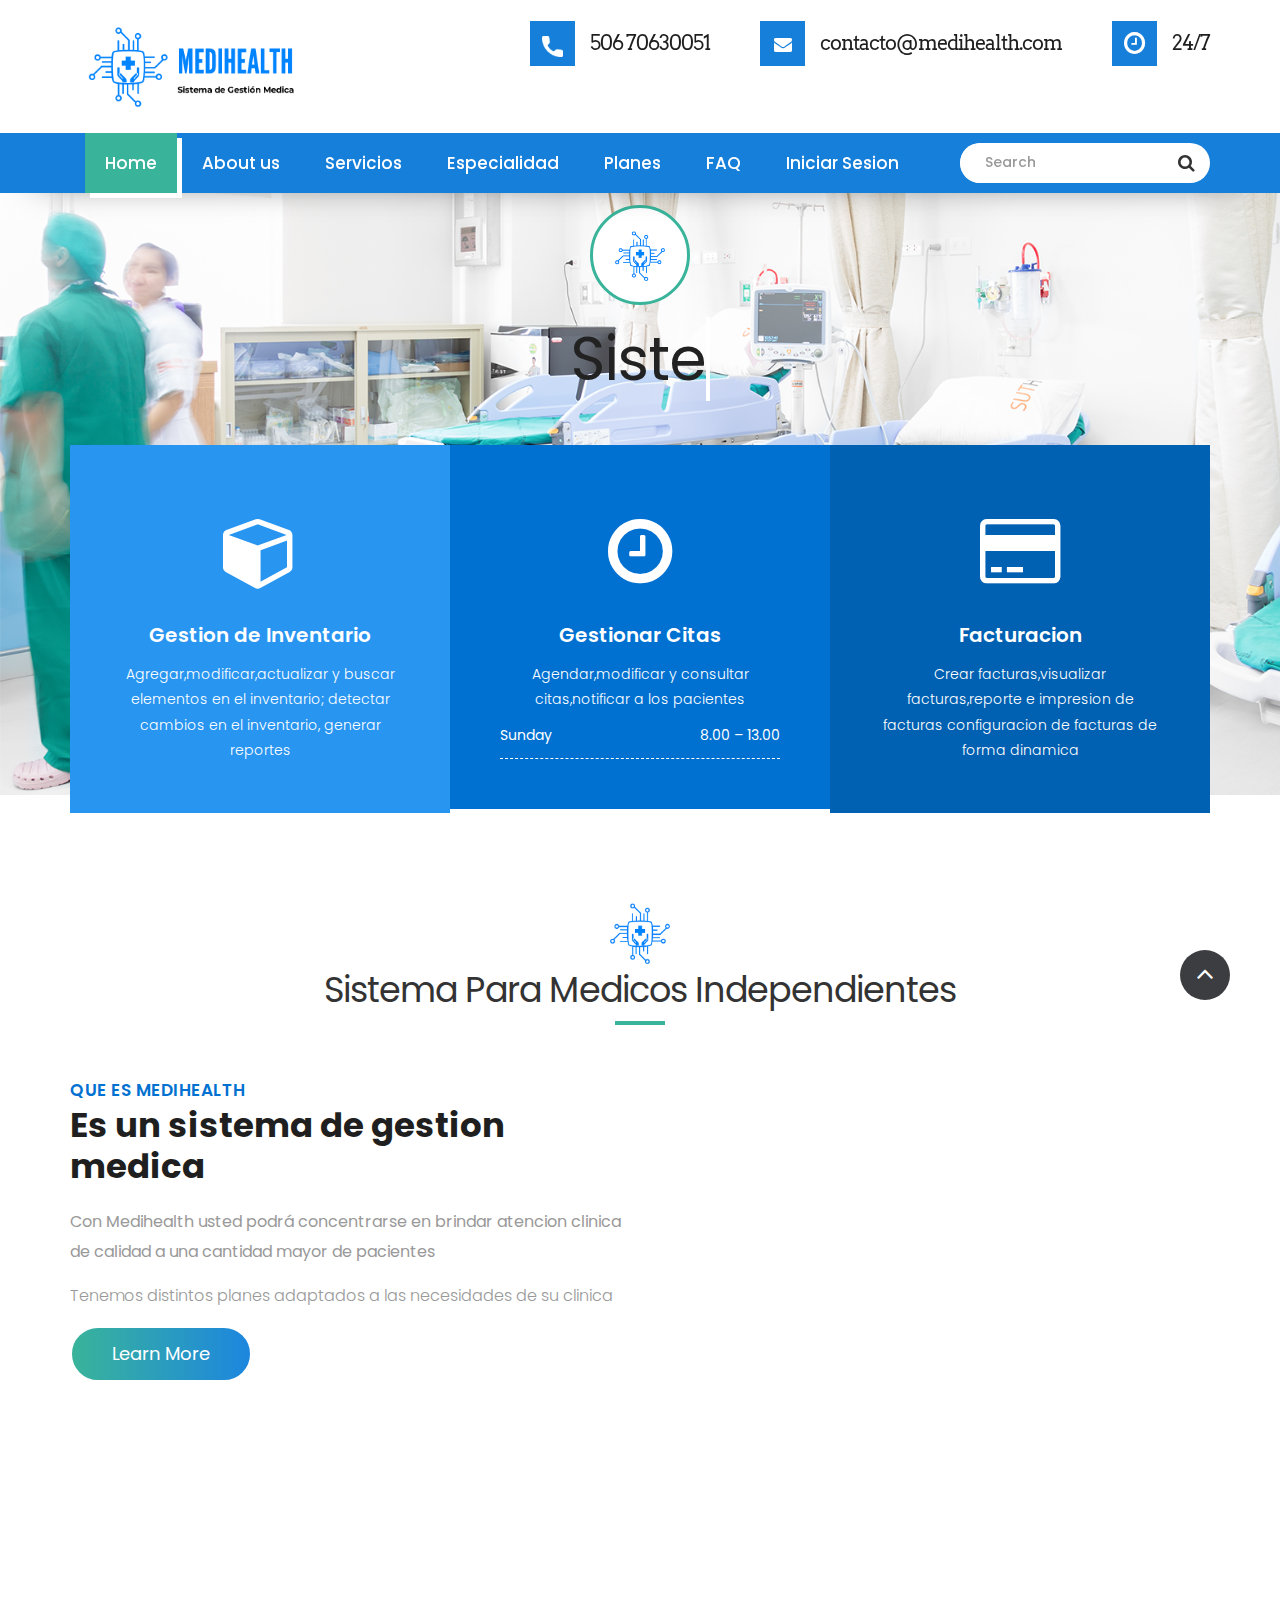
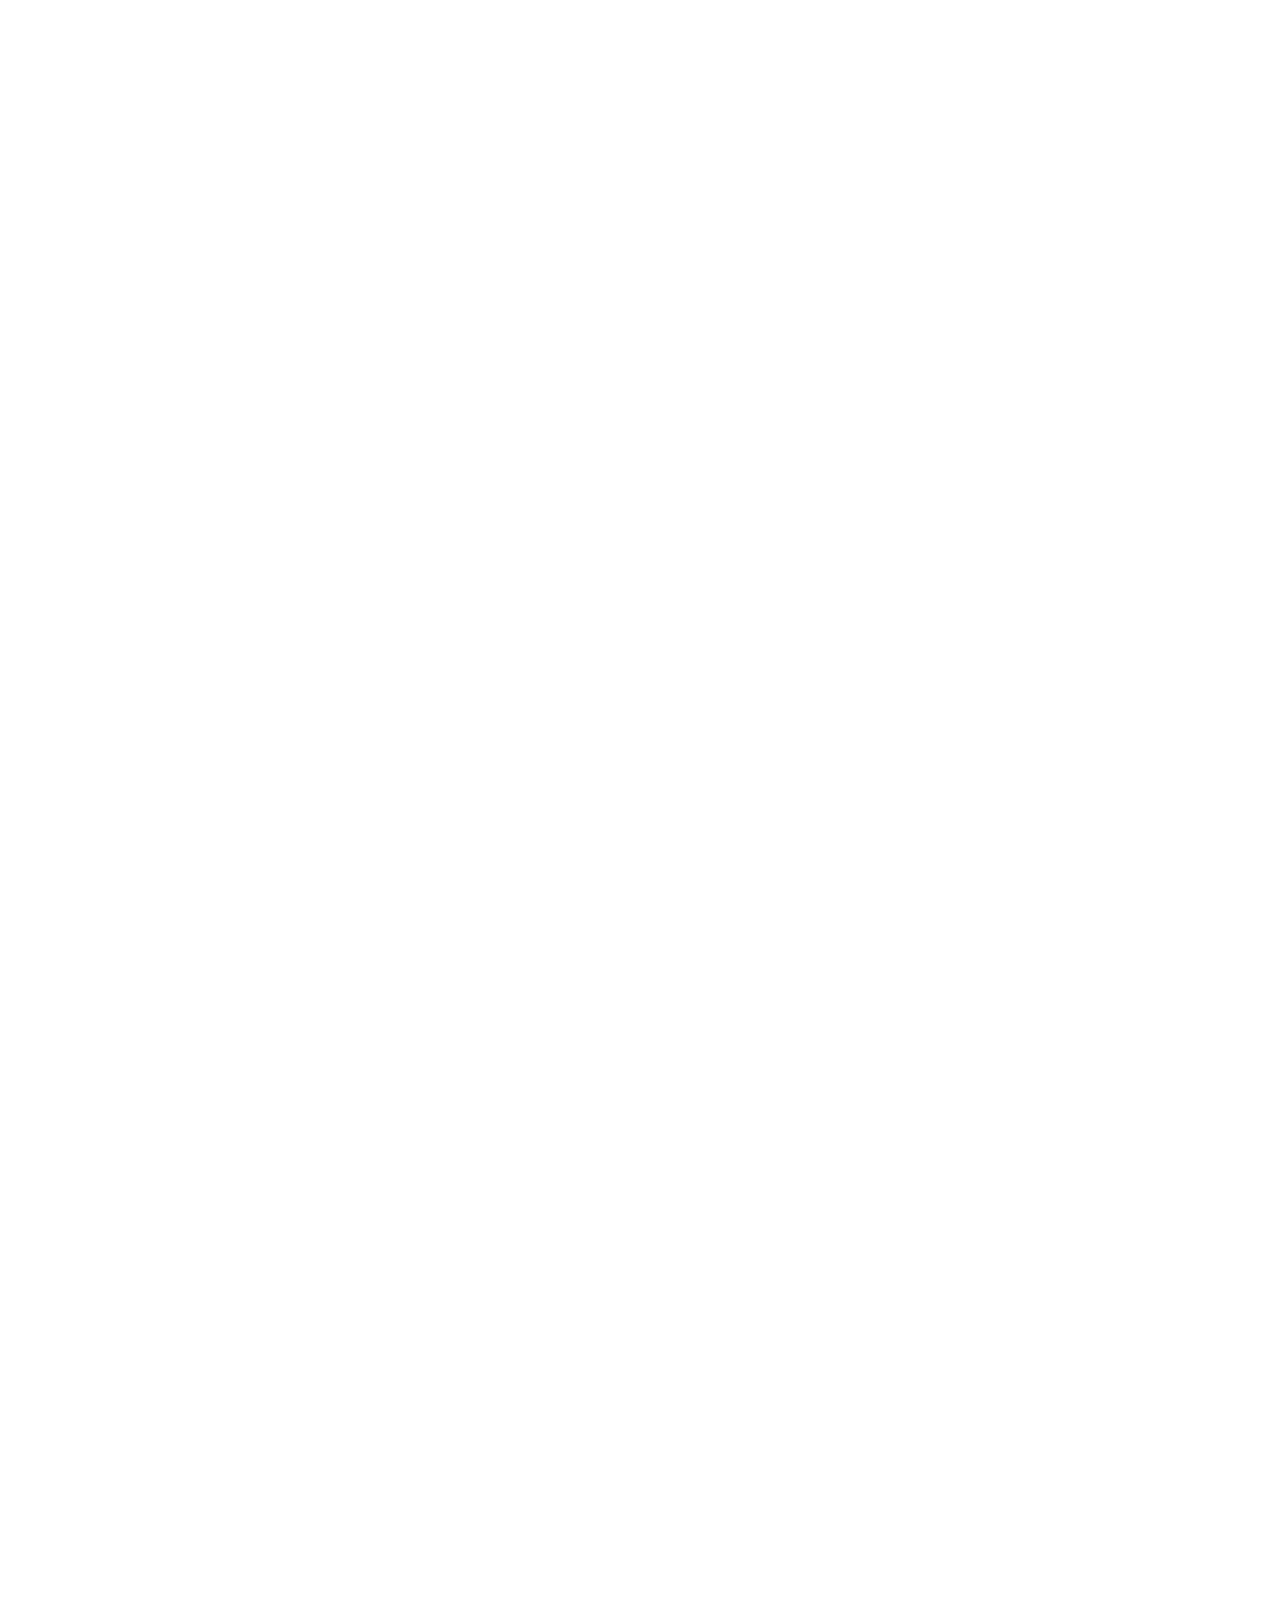
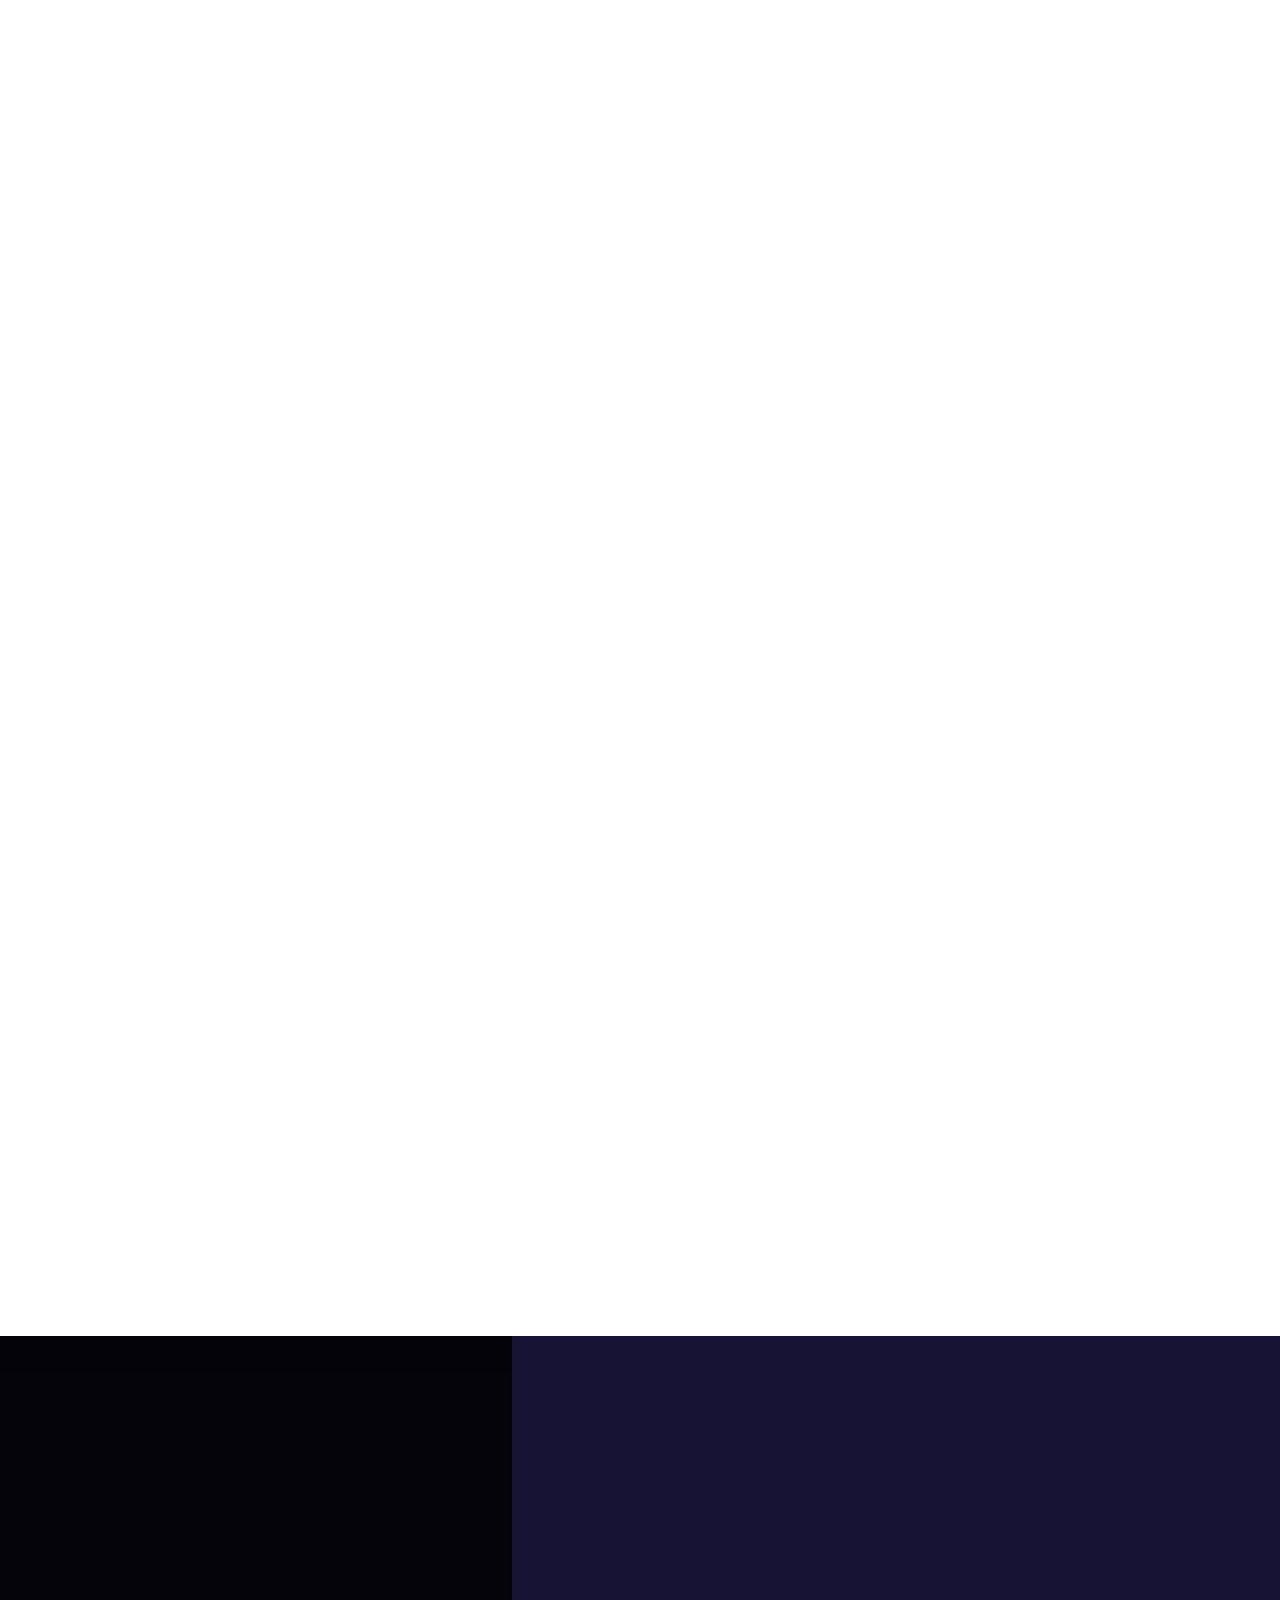
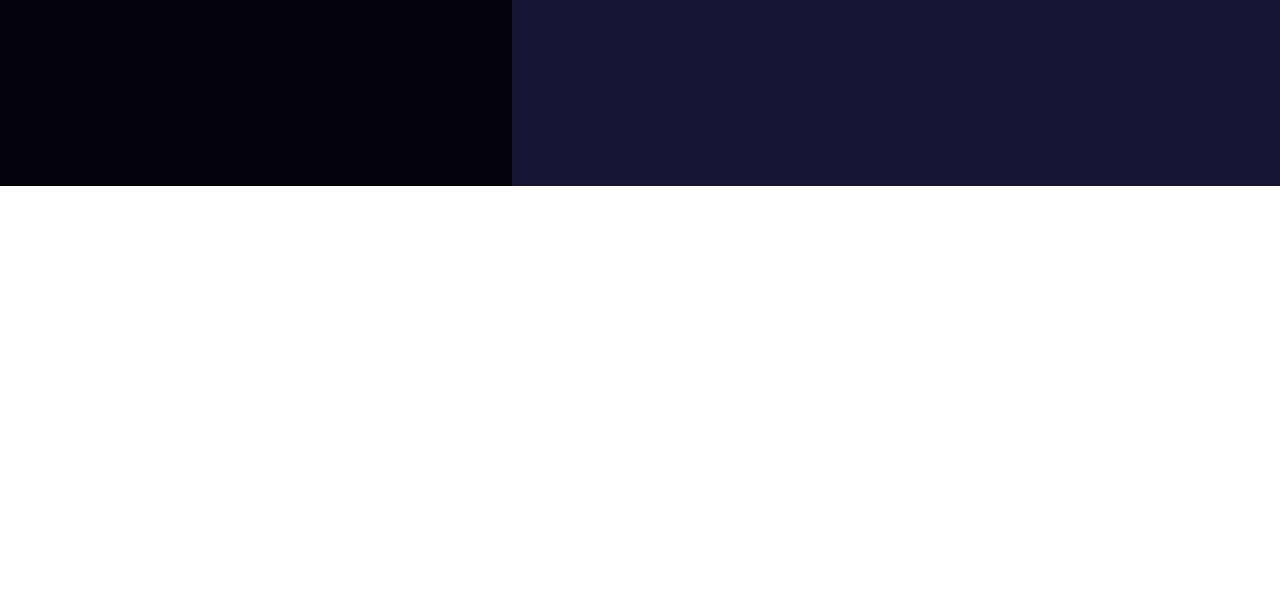
==== commit 4e359785: "CambiosFInales" ====
--- a/index.html
+++ b/index.html
@@ -70,7 +70,7 @@
                         <li><a class="active" href="index.html">Home</a></li>
                         <li><a data-scroll href="#about">About us</a></li>
                         <li><a data-scroll href="#service">Servicios</a></li>
-                        <li><a data-scroll href="#Especialidades">Especialidades</a></li>
+                        <li><a data-scroll href="#Especialidades">Especialidad</a></li>
                         <li><a data-scroll href="#planes">Planes</a></li>
 					
                         <li><a data-scroll href="PreguntasFrecuentes.html">FAQ</a></li>
@@ -169,16 +169,11 @@
             <div class="row">
                <div class="col-md-6">
                   <div class="message-box">
-                     <h4>MEDIHEALTH</h4>
-                     <h2><strong>Es un sistema de gestion medica</strong></h2>
-                     <h3 align="justify"> 
-                     Con Medihealth usted podrá concentrarse en brindar atencion 
-                     clinica de calidad 
-                     a una cantidad mayor de pacientes
-                     Tenemos distintos planes adaptados a las necesidades de su clinica 
-                     </h3>
-                     <a href="Medihealth.html" data-scroll class="btn btn-light btn-radius btn-brd grd1 effect-1">Ver informacion completa</a>
-                      
+                     <h4>Que es Medihealth</h4>
+                     <h2>Es un sistema de gestion medica</h2>
+                     <p class="lead">Con Medihealth usted podrá concentrarse en brindar atencion clinica de calidad a una cantidad mayor de pacientes</p>
+                     <p> Tenemos distintos planes adaptados a las necesidades de su clinica </p>
+                     <a href="#services" data-scroll class="btn btn-light btn-radius btn-brd grd1 effect-1">Learn More</a>
                   </div>
                   <!-- end messagebox -->
                </div>
@@ -186,7 +181,8 @@
                <div class="col-md-6">
                   <div class="post-media wow fadeIn">
                      <img src="images/about_03.jpg" alt="" class="img-responsive">
-                 </div>
+                     <a href="http://www.youtube.com/watch?v=nrJtHemSPW4" data-rel="prettyPhoto[gal]" class="playbutton"><i class="flaticon-play-button"></i></a>
+                  </div>
                   <!-- end media -->
                </div>
                <!-- end col -->
@@ -198,45 +194,41 @@
                <div class="col-md-3 col-sm-6 col-xs-12">
                   <div class="service-widget">
                      <div class="post-media wow fadeIn">
-                       <img src="images/clinic_04.jpg" alt="" class="img-responsive">
+                        <a href="Psicologia.html"  class="hoverbutton global-radius"><i class="flaticon-unlink"></i></a>
+                      <img src="images/clinic_04.jpg" alt="" class="img-responsive">
                      </div>
                 
                      <h3><b>Psicologia</b></h3>
-                     <a align="center" href="Psicologia.html"  class="btn btn-light btn-radius btn-brd grd1 effect-1">Ver info completa</a>
-                       
                   </div>
                   <!-- end service -->
                </div>
                <div class="col-md-3 col-sm-6 col-xs-12">
                   <div class="service-widget">
                      <div class="post-media wow fadeIn">
+                        <a href="Pediatria.html"  class="hoverbutton global-radius"><i class="flaticon-unlink"></i></a>
                       <img src="images/clinic_02.jpg" alt="" class="img-responsive">
                      </div>
                      <h3><b>Pediatria</b></h3>
-                     <a align="center" href="Pediatria.html"  class="btn btn-light btn-radius btn-brd grd1 effect-1">Ver info completa</a>
-                     
                   </div>
                   <!-- end service -->
                </div>
                <div class="col-md-3 col-sm-6 col-xs-12">
                   <div class="service-widget">
                      <div class="post-media wow fadeIn">
-                       <img src="images/clinic_03.jpg" alt="" class="img-responsive">
-                     </div>
-                     <h3> <b>Odontologia</b></h3>
-                     <a align="center" href="Odontologia.html"  class="btn btn-light btn-radius btn-brd grd1 effect-1">Ver info completa</a>
-                     
+                        <a href="Odontologia.html"  class="hoverbutton global-radius"><i class="flaticon-unlink"></i></a>
+                        <img src="images/clinic_03.jpg" alt="" class="img-responsive">
+                     </div>
+                     <h3> <b>odontologia</b></h3>
                   </div>
                   <!-- end service -->
                </div>
                <div class="col-md-3 col-sm-6 col-xs-12">
                   <div class="service-widget">
                      <div class="post-media wow fadeIn">
+                        <a href="Oftalmologia.html"  class="hoverbutton global-radius"><i class="flaticon-unlink"></i></a>
                       <img src="images/clinic_01.jpg" alt="" class="img-responsive">
                      </div>
                      <h3><b>Oftalmologia</b></h3>
-                     <a align="center" href="Oftalmologia.html"  class="btn btn-light btn-radius btn-brd grd1 effect-1">Ver info completa</a>
-                     
                   </div>
                   <!-- end service -->
                </div>
@@ -379,7 +371,7 @@
                            <div class="col-md-4">
                               <div class="pricing-table">
                                  <div class="pricing-table-header">
-                                    <h2><b>GENERAL</b></h2>
+                                    <h2><b>General</b></h2>
                                     <h2>$25/mes</h2>
                                     <h3>$275/Año</h3>
                                  </div>
@@ -387,12 +379,19 @@
                                     <h3><i class="fa fa-database"></i>Gestion de Perfiles</h3>
                                     <h3><i class="fa fa-database"></i>Registrar Medicos</h3>
                                     <h3><i class="fa fa-database"></i>Gestionar Medicamentos</h3>
-                                    <h3><i class="fa fa-database"></i>Generar </h3>
+                                    <h3><i class="fa fa-database"></i>Gestion de Inventarios</h3>
+                                    <h3><i class="fa fa-database"></i>Gestion de Proveedores</h3>
+                                    <h3><i class="fa fa-database"></i>Gestion de Pedidos</h3>
+                                    <h3><i class="fa fa-database"></i>Facturacion y Cuentas</h3>
+                                    <h3><i class="fa fa-database"></i>Generar Reportes</h3>
+                                    <h3><i class="fa fa-database"></i>Administra Expediendes</h3>
+                                    <h3><i class="fa fa-database"></i>Controla las citas</h3>
+                                    <h3><i class="fa fa-database"></i>Administra Bitacoras</h3>
                         
 
                                  </div>
                                  <div class="pricing-table-sign-up">
-                                    <a href="#contact" data-scroll="" class="btn btn-light btn-radius btn-brd grd1 effect-1">Aquirir Plan General</a>
+                                    <a href="#contact" data-scroll="" class="btn btn-dark btn-radius btn-brd">Comprar</a>
                                  </div>
                               </div>
                            </div>
@@ -400,53 +399,62 @@
                               <div class="pricing-table pricing-table-highlighted">
                                  <div class="pricing-table-header grd1">
                                     <h2><b>PLUS</b></h2>
-                                    <h3>$85/mes</h3>
-                                    <h3>$1020/year</h3>
+                                  
                                  </div>
                                  <div class="pricing-table-space"></div>
                                  <div class="pricing-table-text">
                                     <p><i class="fa fa-star"></i>Recomendado</p>
                                  </div>
                                  <div class="pricing-table-features">
-                                    <p class="fa fa-envelope-o"> Email Addresses</p>
-                                    <p><i class="fa fa-rocket"></i> <strong>65GB</strong> of Storage</p>
-                                    <p><i class="fa fa-database"></i> <strong>60</strong> Databases</p>
-                                    <p><i class="fa fa-link"></i> <strong>30</strong> Domains</p>
-                                    <p><i class="fa fa-rocket"></i> <strong>65GB</strong> of Storage</p>
-                                    <p><i class="fa fa-database"></i> <strong>60</strong> Databases</p>
-                                    <p><i class="fa fa-link"></i> <strong>30</strong> Domains</p>
-                                    <p><i class="fa fa-life-ring"></i> <strong>24/7 Unlimited</strong> Support</p>
-                                    <p><i class="fa fa-life-ring"></i> <strong>24/7 Unlimited</strong> Support</p>
-                                    <p><i class="fa fa-life-ring"></i> <strong>24/7 Unlimited</strong> Support</p>
-                                    <p><i class="fa fa-life-ring"></i> <strong>24/7 Unlimited</strong> Support</p>
-                                    <p><i class="fa fa-life-ring"></i> <strong>24/7 Unlimited</strong> Support</p>
+                                   
+                                    <h3> <i class="fa fa-database"></i> <strong>Gestion de Perfiles</strong> </h3> 
+                                       <h3><i class="fa fa-database"></i> <strong>Registrar Medicos</strong></h3>
+                                          <h3><i class="fa fa-database"></i> <strong>Gestionar Medicamentos</strong></h3>
+                                           
+
+                                    <h3><i class="fa fa-database"></i><strong>Gestion de Perfiles</strong></h3>
+                                    <h3><i class="fa fa-database"></i><strong>Registrar Medicos</strong></h3>
+                                    <h3><i class="fa fa-database"></i><strong>Gestionar Medicamento</strong></h3>
+                                    <h3><i class="fa fa-database"></i><strong>Gestion de Inventarios</strong></h3>
+                                    <h3><i class="fa fa-database"></i><strong>Gestion de Proveedores</strong></h3>
+                                    <h3><i class="fa fa-database"></i><strong>Gestion de Pedidos</strong></h3>
+                                    <h3><i class="fa fa-database"></i><strong>Facturacion y Cuentas</strong></h3>
+                                    <h3><i class="fa fa-database"></i><strong></strong>Generar Reportes</h3>
+                                    <h3><i class="fa fa-database"></i><strong>Administra Expediendes</strong></h3>
+                                    <h3><i class="fa fa-database"></i><strong></strong>Controla las citas</h3>
+                                    <h3><i class="fa fa-database"></i><strong>Administra Bitacoras</strong></h3>
+                                    <h2> <i class="fa fa-database"></i> <strong>Modulo Especialidad+</strong></h2>
                                  </div>
                                  <div class="pricing-table-sign-up">
-                                    <a href="#contact" data-scroll="" class="btn btn-light btn-radius btn-brd grd1 effect-1">Adquirir Plan Plus</a>
+                                    <a href="#contact" data-scroll="" class="btn btn-light btn-radius btn-brd grd1 effect-1">Comprar</a>
                                  </div>
                               </div>
                            </div>
                            <div class="col-md-4">
                               <div class="pricing-table">
                                  <div class="pricing-table-header">
-                                    <h2><b>FULL</b></h2>
+                                    <h2><b>Full</b></h2>
                                     <h2>$35/mes</h2>
                                     <h3>$385/year</h3>
                                  </div>
                                  <div class="pricing-table-features">
-                                    <p><i class="fa fa-envelope-o"></i> <strong>250</strong> Email Addresses</p>
-                                    <p><i class="fa fa-rocket"></i> <strong>125GB</strong> of Storage</p>
-                                    <p><i class="fa fa-database"></i> <strong>140</strong> Databases</p>
-                                    <p><i class="fa fa-link"></i> <strong>60</strong> Domains</p>
-                                  
-                                    <p><i class="fa fa-envelope-o"></i> <strong>250</strong> Email Addresses</p>
-                                    <p><i class="fa fa-rocket"></i> <strong>125GB</strong> of Storage</p>
-                                    <p><i class="fa fa-database"></i> <strong>140</strong> Databases</p>
-                              
-                                    <p><i class="fa fa-link"></i> <strong>60</strong> Domains</p>
-                                    <p><i class="fa fa-life-ring"></i> <strong>24/7 Unlimited</strong> Support</p>                                 </div>
+                                        </div>   <h3><i class="fa fa-database"></i>Gestion de Perfiles</h3>
+                                        <h3><i class="fa fa-database"></i>Registrar Medicos</h3>
+                                        <h3><i class="fa fa-database"></i>Gestionar Medicamentos</h3>
+                                        <h3><i class="fa fa-database"></i>Gestion de Inventarios</h3>
+                                        <h3><i class="fa fa-database"></i>Gestion de Proveedores</h3>
+                                        <h3><i class="fa fa-database"></i>Gestion de Pedidos</h3>
+                                        <h3><i class="fa fa-database"></i>Facturacion y Cuentas</h3>
+                                        <h3><i class="fa fa-database"></i>Generar Reportes</h3>
+                                        <h3><i class="fa fa-database"></i>Administra Expediendes</h3>
+                                        <h3><i class="fa fa-database"></i>Controla las citas</h3>
+                                        <h3><i class="fa fa-database"></i>Administra Bitacoras</h3>
+                                        <h3><i class="fa fa-database"></i>Personalizacion</h3>
+                                        <h3><i class="fa fa-database"></i>Configuraciones especiales</h3>
+                                        <h3><i class="fa fa-database"></i>Filtro,busquedas e impresiones avanzadas</h3>
+                                        <h2> <i class="fa fa-database"></i> <strong>Modulo Especialidad+</strong></h2>                             </div>
                                  <div class="pricing-table-sign-up">
-                                    <a href="#contact" data-scroll="" class="btn btn-light btn-radius btn-brd grd1 effect-1">Aquirir Plan Full</a>
+                                    <a href="#contact" data-scroll="" class="btn btn-dark btn-radius btn-brd">Comprar</a>
                                  </div>
                               </div>
                            </div>
@@ -454,49 +462,8 @@
                         <!-- end row -->
                      </div>
                      <!-- end pane -->
-                     <div class="tab-pane fade" id="tab2">
-                        <div class="row text-center">
-                           <div class="col-md-6">
-                              <div class="pricing-table">
-                                 <div class="pricing-table-header">
-                                    <h2>Dedicated Server</h2>
-                                    <h3>$85/mes</h3>
-                                    <h3>$1020/year</h3>
-                                 </div>
-                                 <div class="pricing-table-space"></div>
-                                 <div class="pricing-table-features">
-                                    <p><i class="fa fa-envelope-o"></i> <strong>250</strong> Email Addresses</p>
-                                    <p><i class="fa fa-rocket"></i> <strong>125GB</strong> of Storage</p>
-                                    <p><i class="fa fa-database"></i> <strong>140</strong> Databases</p>
-                                    <p><i class="fa fa-link"></i> <strong>60</strong> Domains</p>
-                                    <p><i class="fa fa-life-ring"></i> <strong>24/7 Unlimited</strong> Support</p>
-                                 </div>
-                                 <div class="pricing-table-sign-up">
-                                    <a href="#contact" data-scroll="" class="btn btn-dark btn-radius btn-brd">>Aquirir Plan</a>
-                                 </div>
-                              </div>
-                           </div>
-                           <div class="col-md-6">
-                              <div class="pricing-table pricing-table-highlighted">
-                                 <div class="pricing-table-header grd1">
-                                    <h2>VPS Server</h2>
-                                    <h3>$59/month</h3>
-                                 </div>
-                                 <div class="pricing-table-space"></div>
-                                 <div class="pricing-table-text">
-                                    <p>This is a perfect choice for small businesses and startups.</p>
-                                 </div>
-                                 <div class="pricing-table-features">
-                                    <p><i class="fa fa-envelope-o"></i> <strong>150</strong> Email Addresses</p>
-                                    <p><i class="fa fa-rocket"></i> <strong>65GB</strong> of Storage</p>
-                                    <p><i class="fa fa-database"></i> <strong>60</strong> Databases</p>
-                                    <p><i class="fa fa-link"></i> <strong>30</strong> Domains</p>
-                                    <p><i class="fa fa-life-ring"></i> <strong>24/7 Unlimited</strong> Support</p>
-                                 </div>
-                                 <div class="pricing-table-sign-up">
-                                    <a href="#contact" data-scroll="" class="btn btn-light btn-radius btn-brd grd1 effect-1">Order Now</a>
-                                 </div>
-                              </div>
+                     
+                           
                            </div>
                         </div>
                         <!-- end row -->
@@ -523,30 +490,19 @@
                <div class="col-md-6 col-sm-12 wow fadeIn" data-wow-duration="1s" data-wow-delay="0.2s">
                   <div class="Stakeholders clearfix">
                      <div class="desc">
-                        <h3><i class="fa fa-quote-left"></i>El mejor sistema de gestion medica para especialistas y medicos generales</h3>
-                        <p class="lead">El sistema más completo</p>
+                        <h3><i class="fa fa-quote-left"></i>El sistema de gestion medica para especialistas y medicos generales independientes</h3>
+                        <p class="lead">Guió al equipo de analistas y desarrolladores gracias a su experiencia en el sector del desarrollo de sistemas</p>
                      </div>
                      <div class="testi-meta">
-                        <img src="images/testi_01.png" alt="" class="img-responsive alignleft">
-                        <h4>James Fernando <small>- Manager of Racer</small></h4>
+                        <img src="images/stakeholder.jpg" alt="" class="img-responsive alignleft">
+                        <h4>Delia Smith P <small>Representante del proyecto</small></h4>
                      </div>
                      <!-- end testi-meta -->
                   </div>
                   <!-- end Stakeholders -->
                </div>
                <!-- end col -->
-               <div class="col-md-6 col-sm-12 wow fadeIn" data-wow-duration="1s" data-wow-delay="0.4s">
-                  <div class="Stakeholders clearfix">
-                     <div class="desc">
-                        <h3><i class="fa fa-quote-left"></i> Thanks for Help us!</h3>
-                        <p class="lead">They have got my project on time with the competition with a sed highly skilled, and experienced & professional team.</p>
-                     </div>
-                     <div class="testi-meta">
-                        <img src="images/testi_02.png" alt="" class="img-responsive alignleft">
-                        <h4>Andrew Atkinson <small>- Life Manager</small></h4>
-                     </div>
-                     <!-- end testi-meta -->
-                  </div>
+              
                   <!-- end Stakeholders -->
                </div>
                <!-- end col -->
@@ -590,47 +546,10 @@
          <!-- end container -->
       </div>
       <!-- end section -->
-      <div id="getintouch" class="section wb wow fadeIn" style="padding-bottom:0;">
-         <div class="container">
-            <div class="heading">
-               <span class="icon-logo"><img src="images/icon-logo.png" alt="#"></span>
-               <h2>Get in Touch</h2>
-            </div>
-         </div>
+      
          <div class="contact-section">
             <div class="form-contant">
-               <form id="ajax-contact" action="assets/mailer.php" method="post">
-                  <div class="row">
-                     <div class="col-md-6">
-                        <div class="form-group in_name">
-                           <input type="text" class="form-control" placeholder="Name" required="required">
-                        </div>
-                     </div>
-                     <div class="col-md-6">
-                        <div class="form-group in_email">
-                           <input type="email" class="form-control" placeholder="E-mail" required="required">
-                        </div>
-                     </div>
-                     <div class="col-md-6">
-                        <div class="form-group in_email">
-                           <input type="tel" class="form-control" id="phone" placeholder="Phone" required="required">
-                        </div>
-                     </div>
-                     <div class="col-md-6">
-                        <div class="form-group in_email">
-                           <input type="text" class="form-control" id="subject" placeholder="Subject" required="required">
-                        </div>
-                     </div>
-                     <div class="col-md-12">
-                        <div class="form-group in_message"> 
-                           <textarea class="form-control" id="message" rows="5" placeholder="Message" required="required"></textarea>
-                        </div>
-                        <div class="actions">
-                           <input type="submit" value="Send Message" name="submit" id="submitButton" class="btn small" title="Submit Your Message!">
-                        </div>
-                     </div>
-                  </div>
-               </form>
+
             </div>
      
          </div>
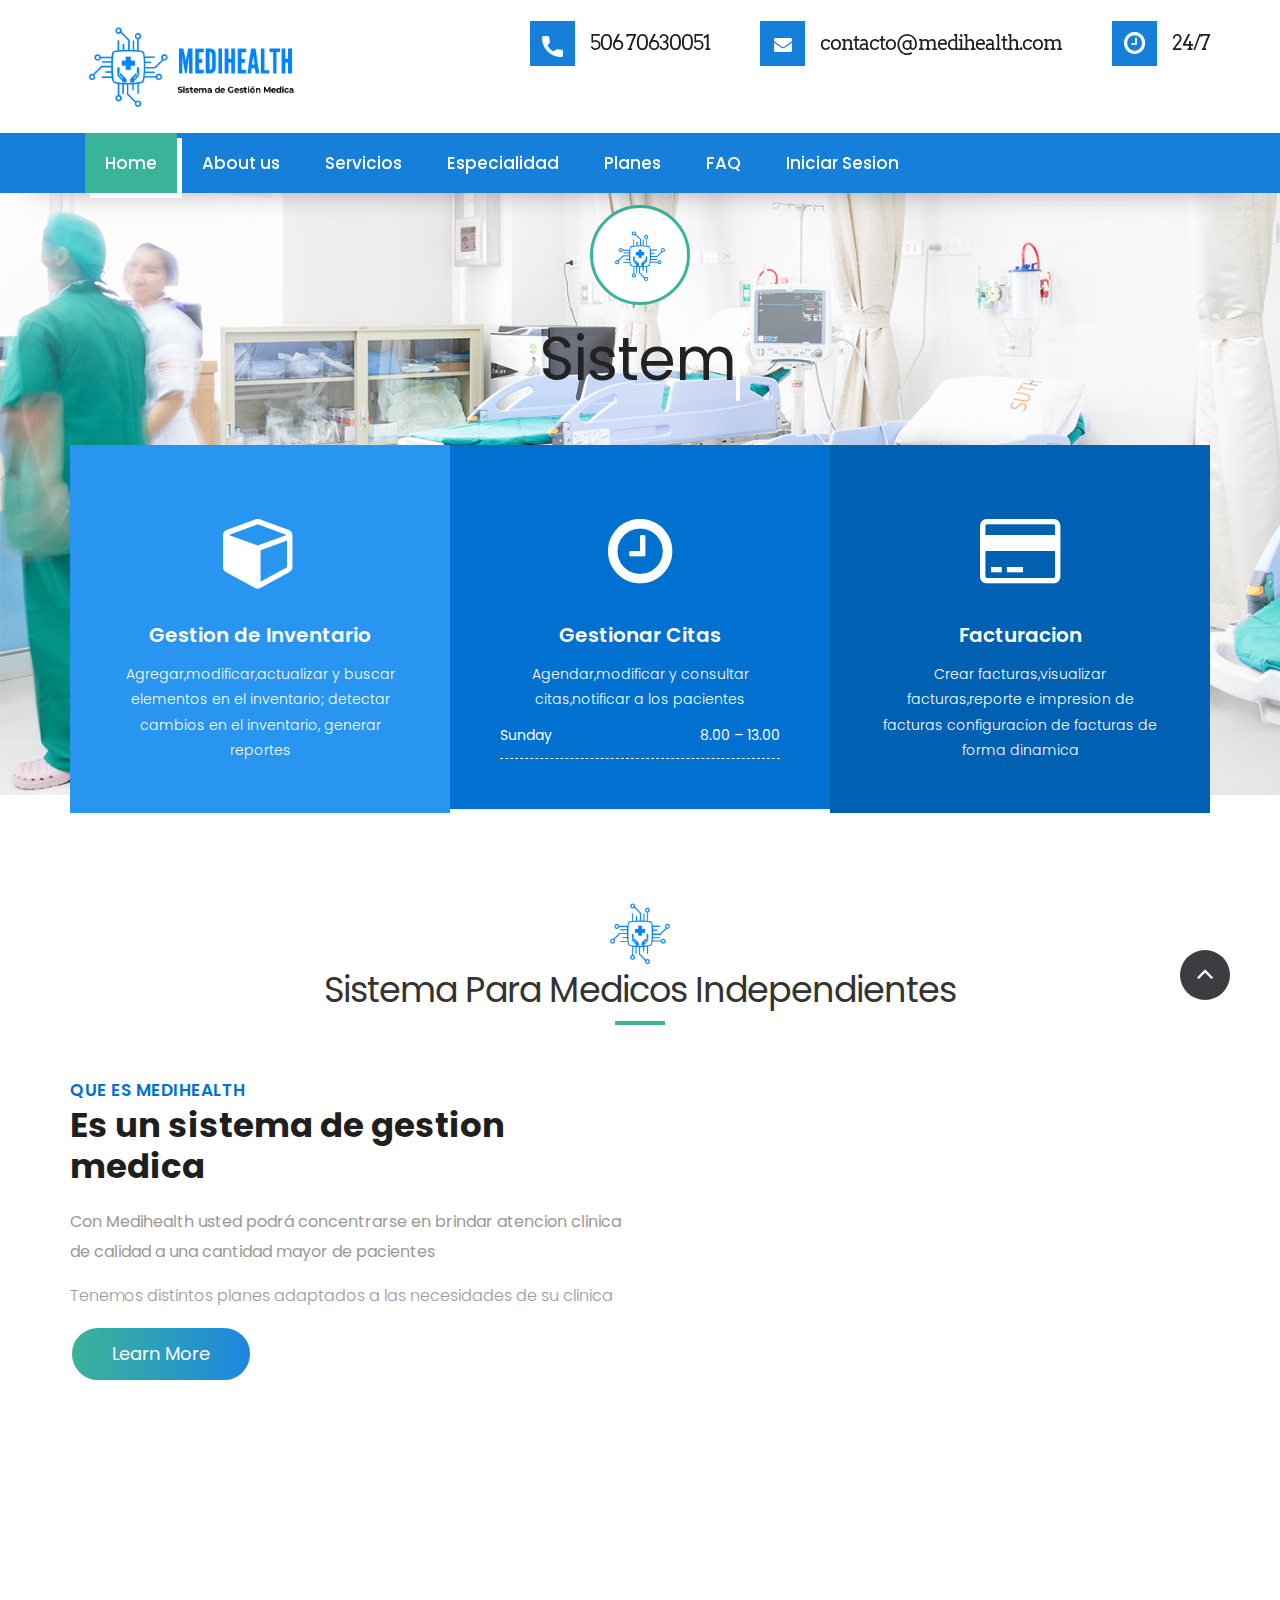
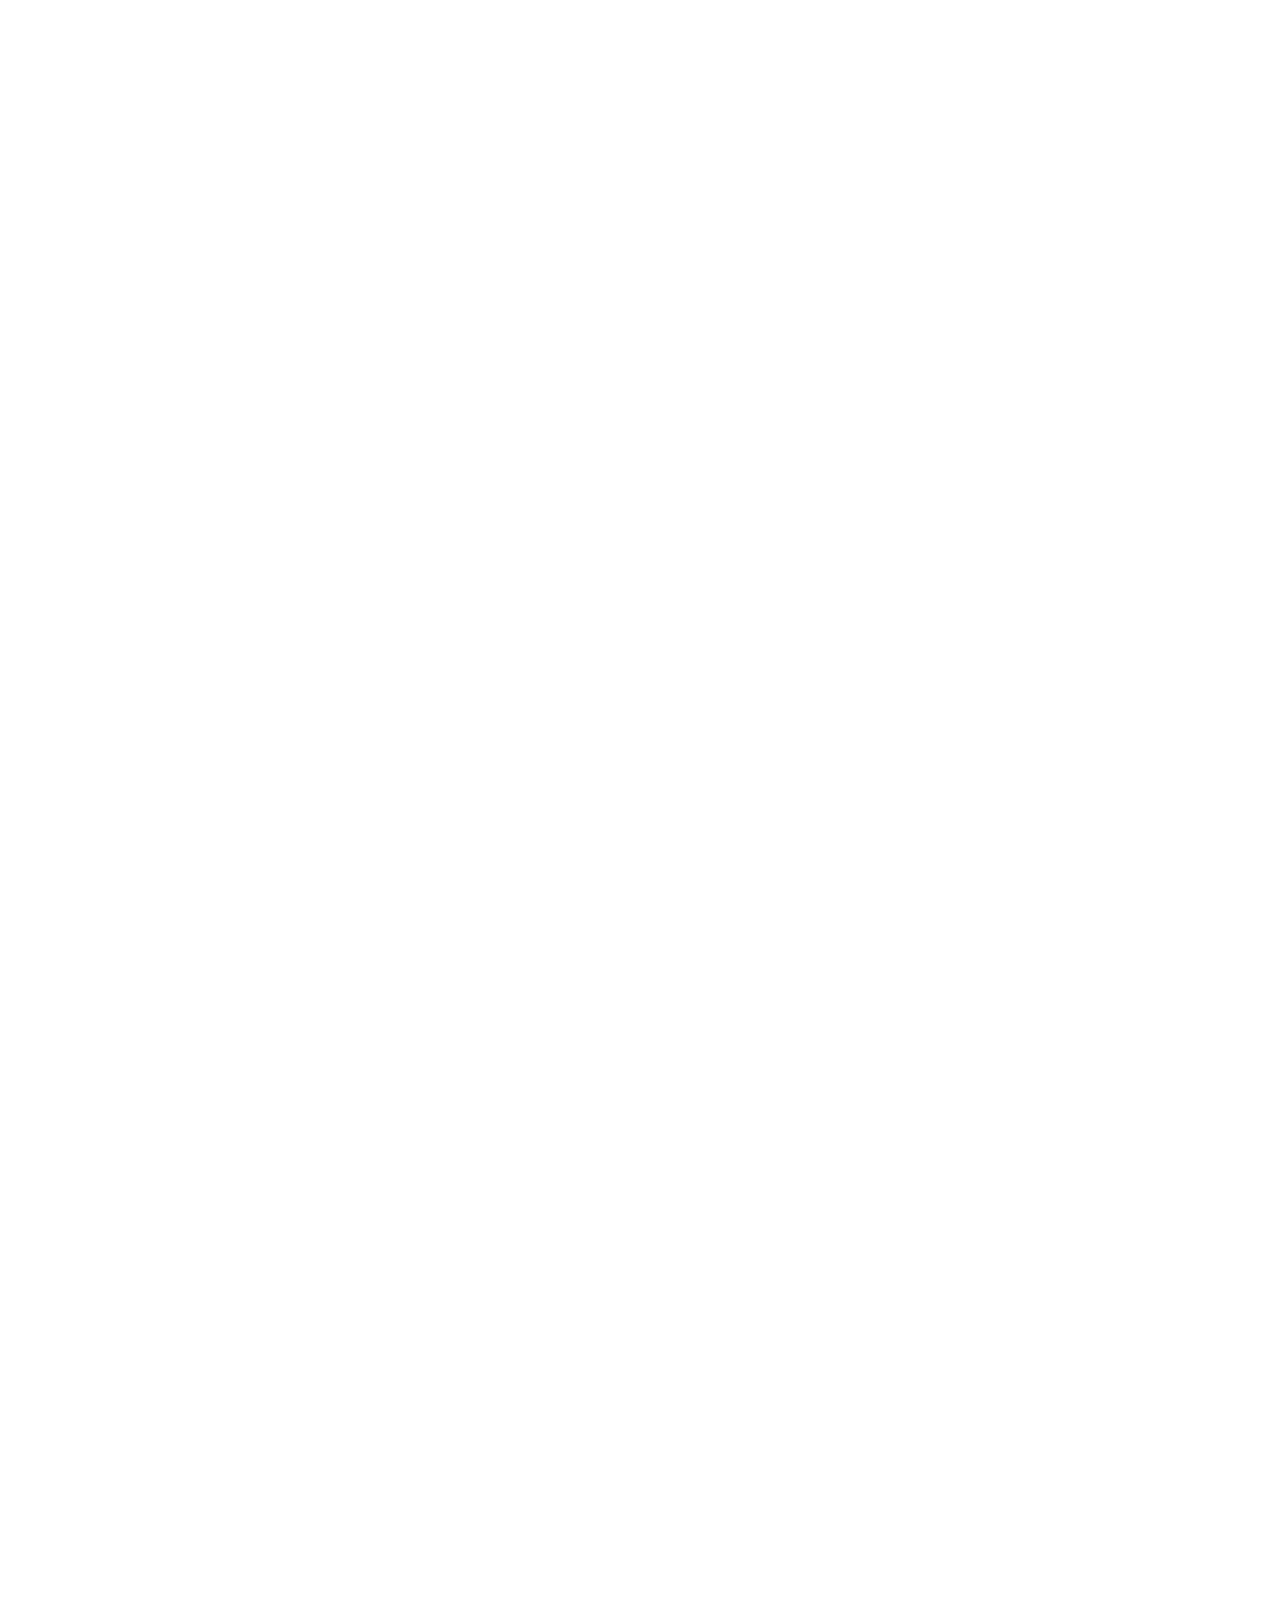
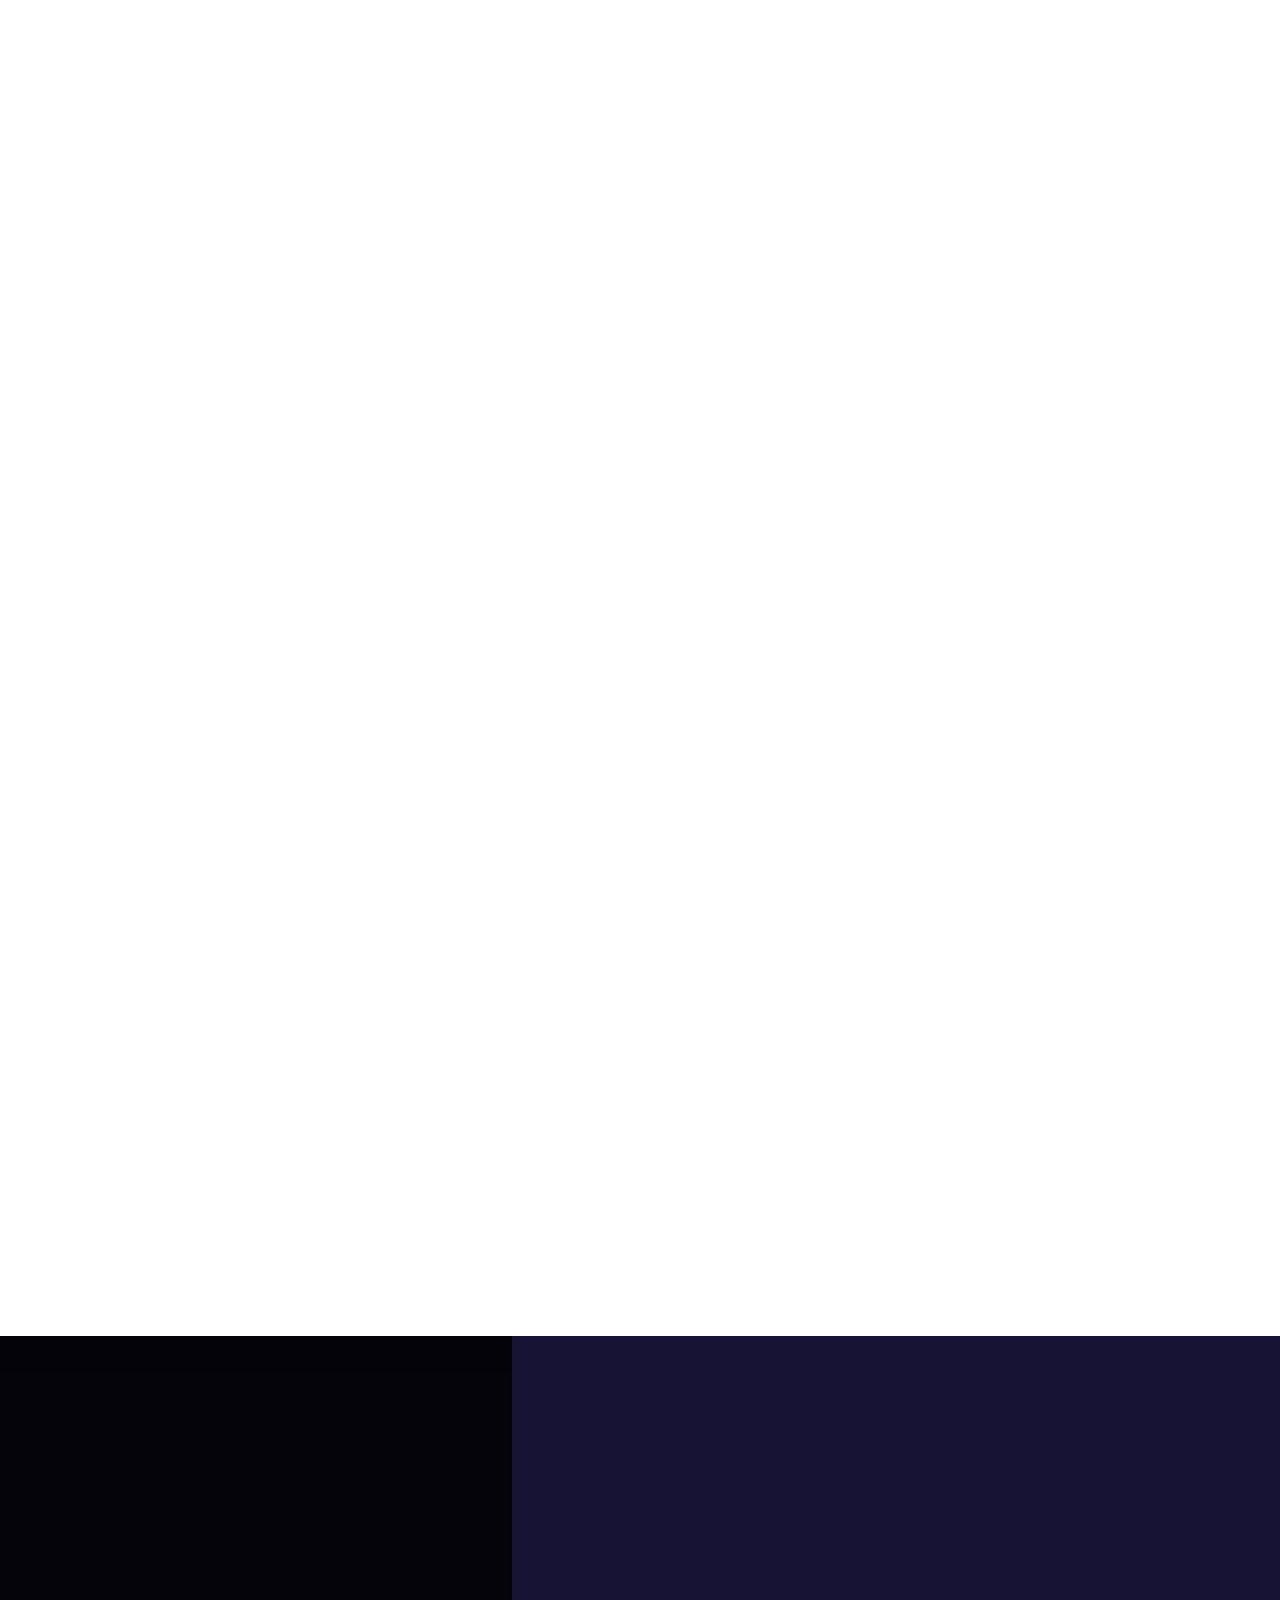
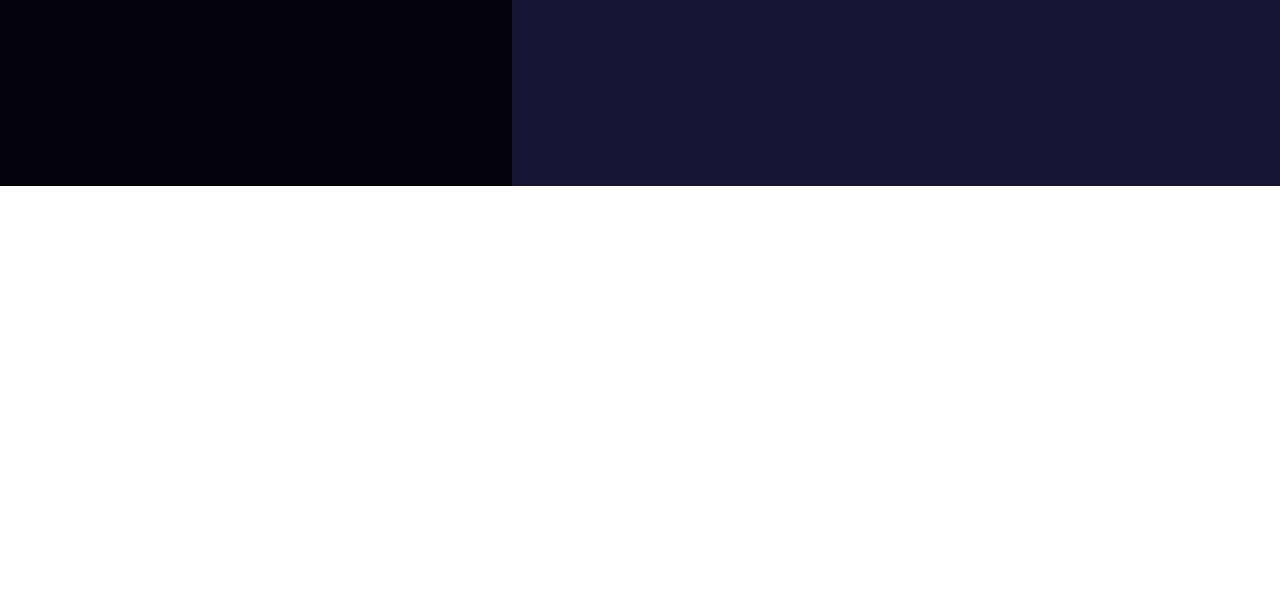
==== commit 905a44b8: "Update index.html" ====
--- a/index.html
+++ b/index.html
@@ -78,17 +78,7 @@
                      </ul>
                   </div>
                </nav>
-               <div class="serch-bar">
-                  <div id="custom-search-input">
-                     <div class="input-group col-md-12">
-                        <input type="text" class="form-control input-lg" placeholder="Search" />
-                        <span class="input-group-btn">
-                        <button class="btn btn-info btn-lg" type="button">
-                        <i class="fa fa-search" aria-hidden="true"></i>
-                        </button>
-                        </span>
-                     </div>
-                  </div>
+               
                </div>
             </div>
          </div>
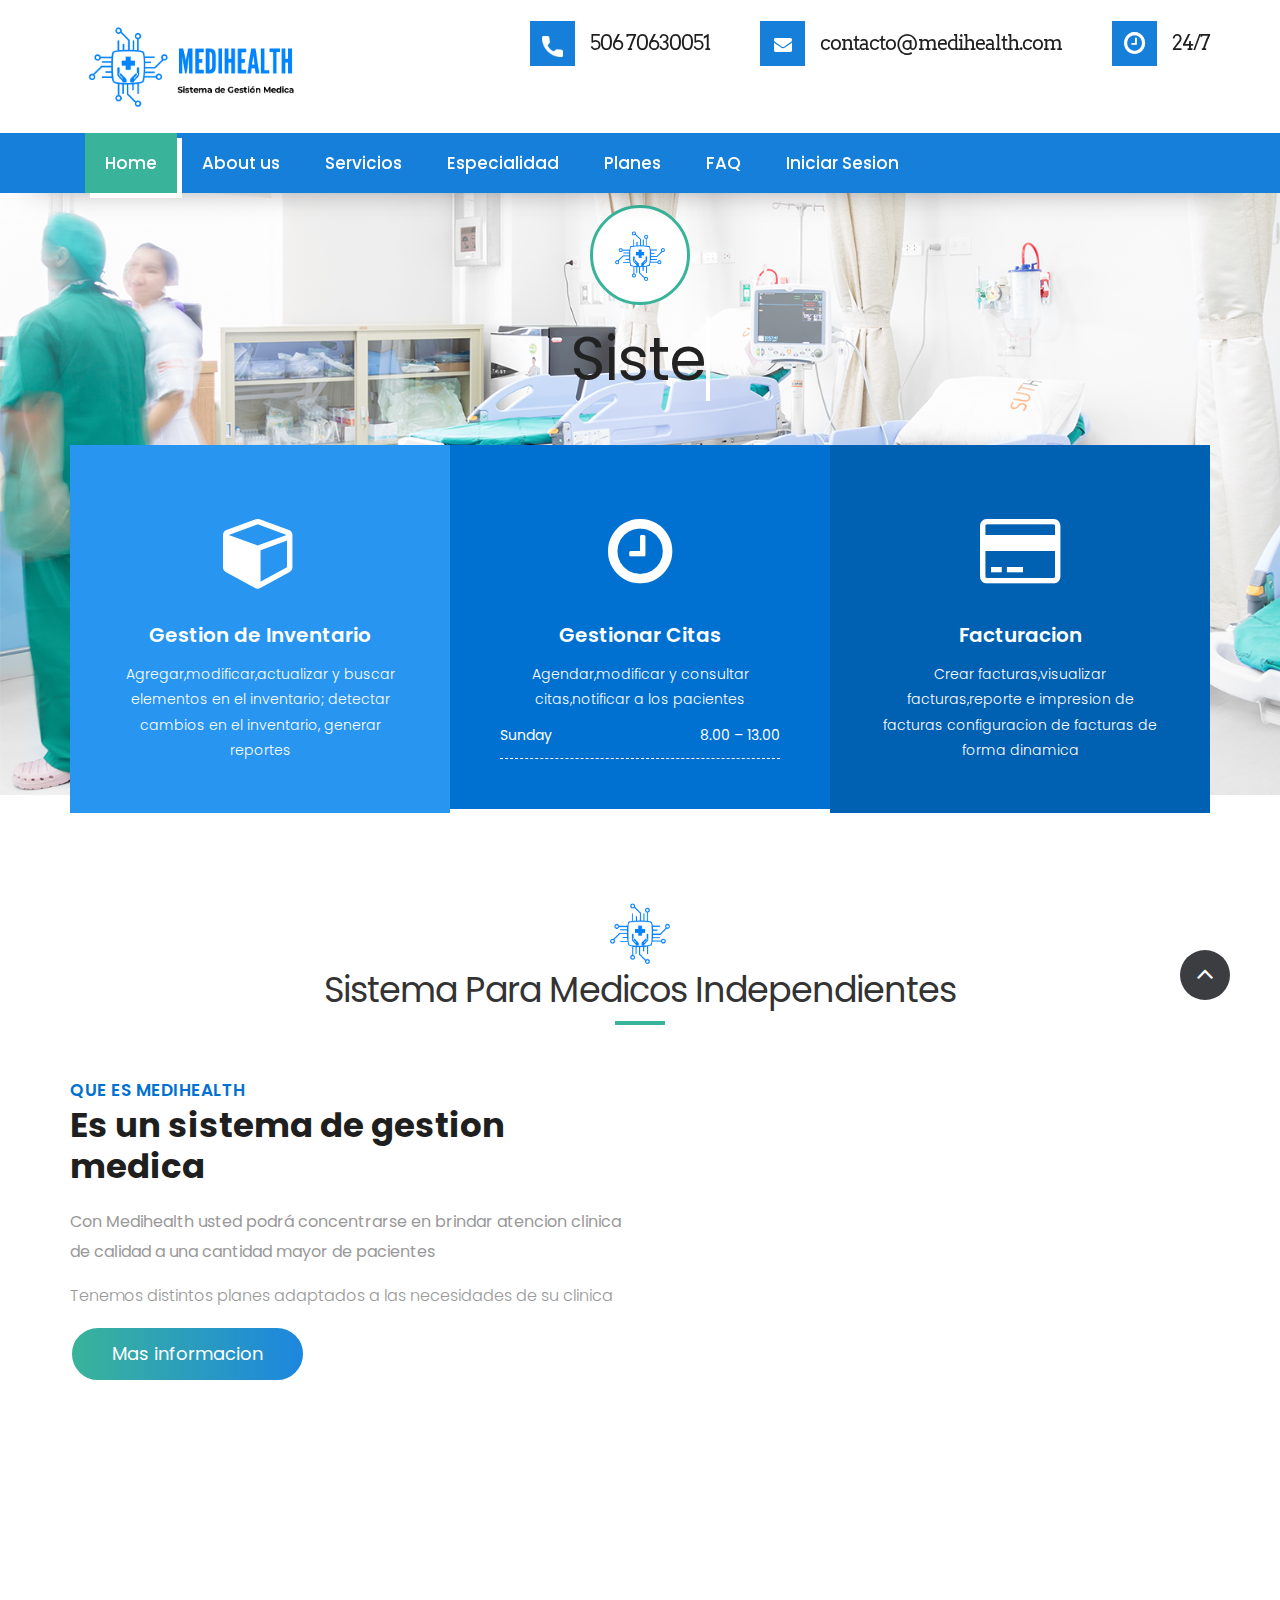
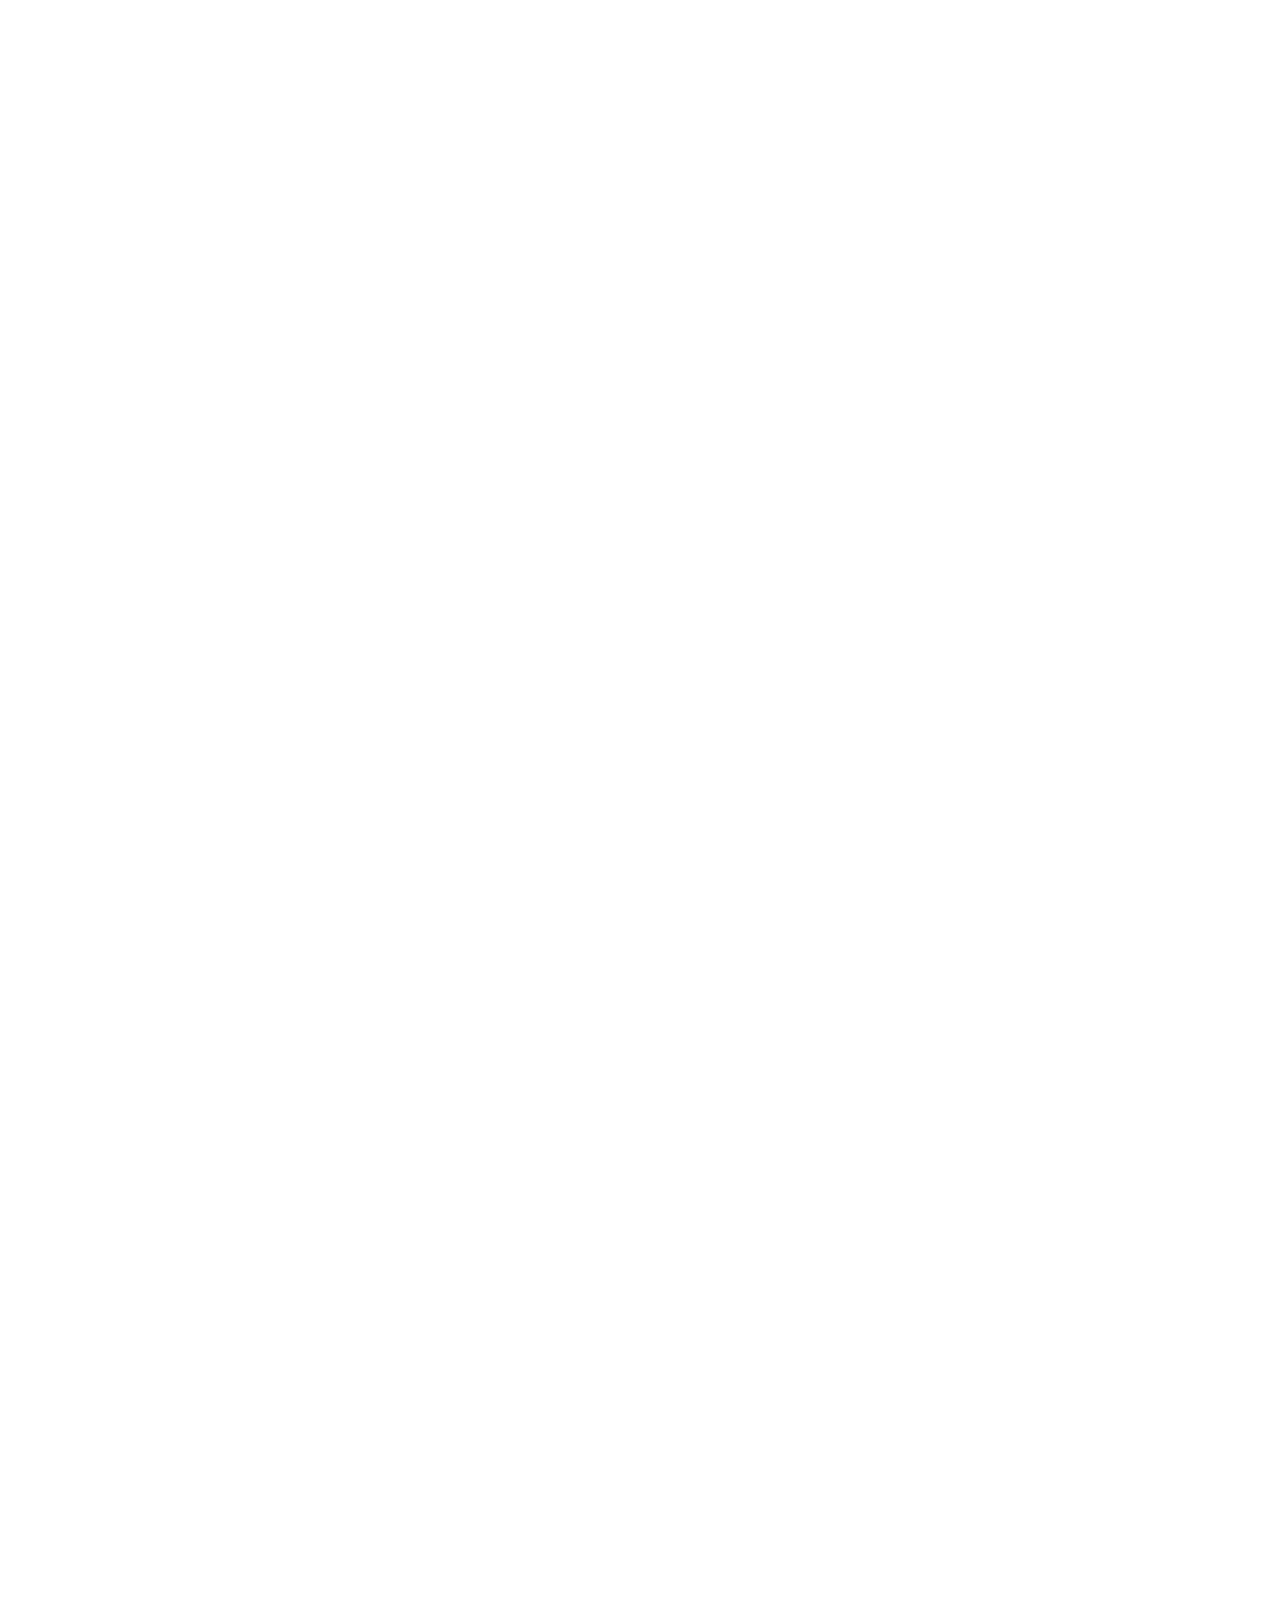
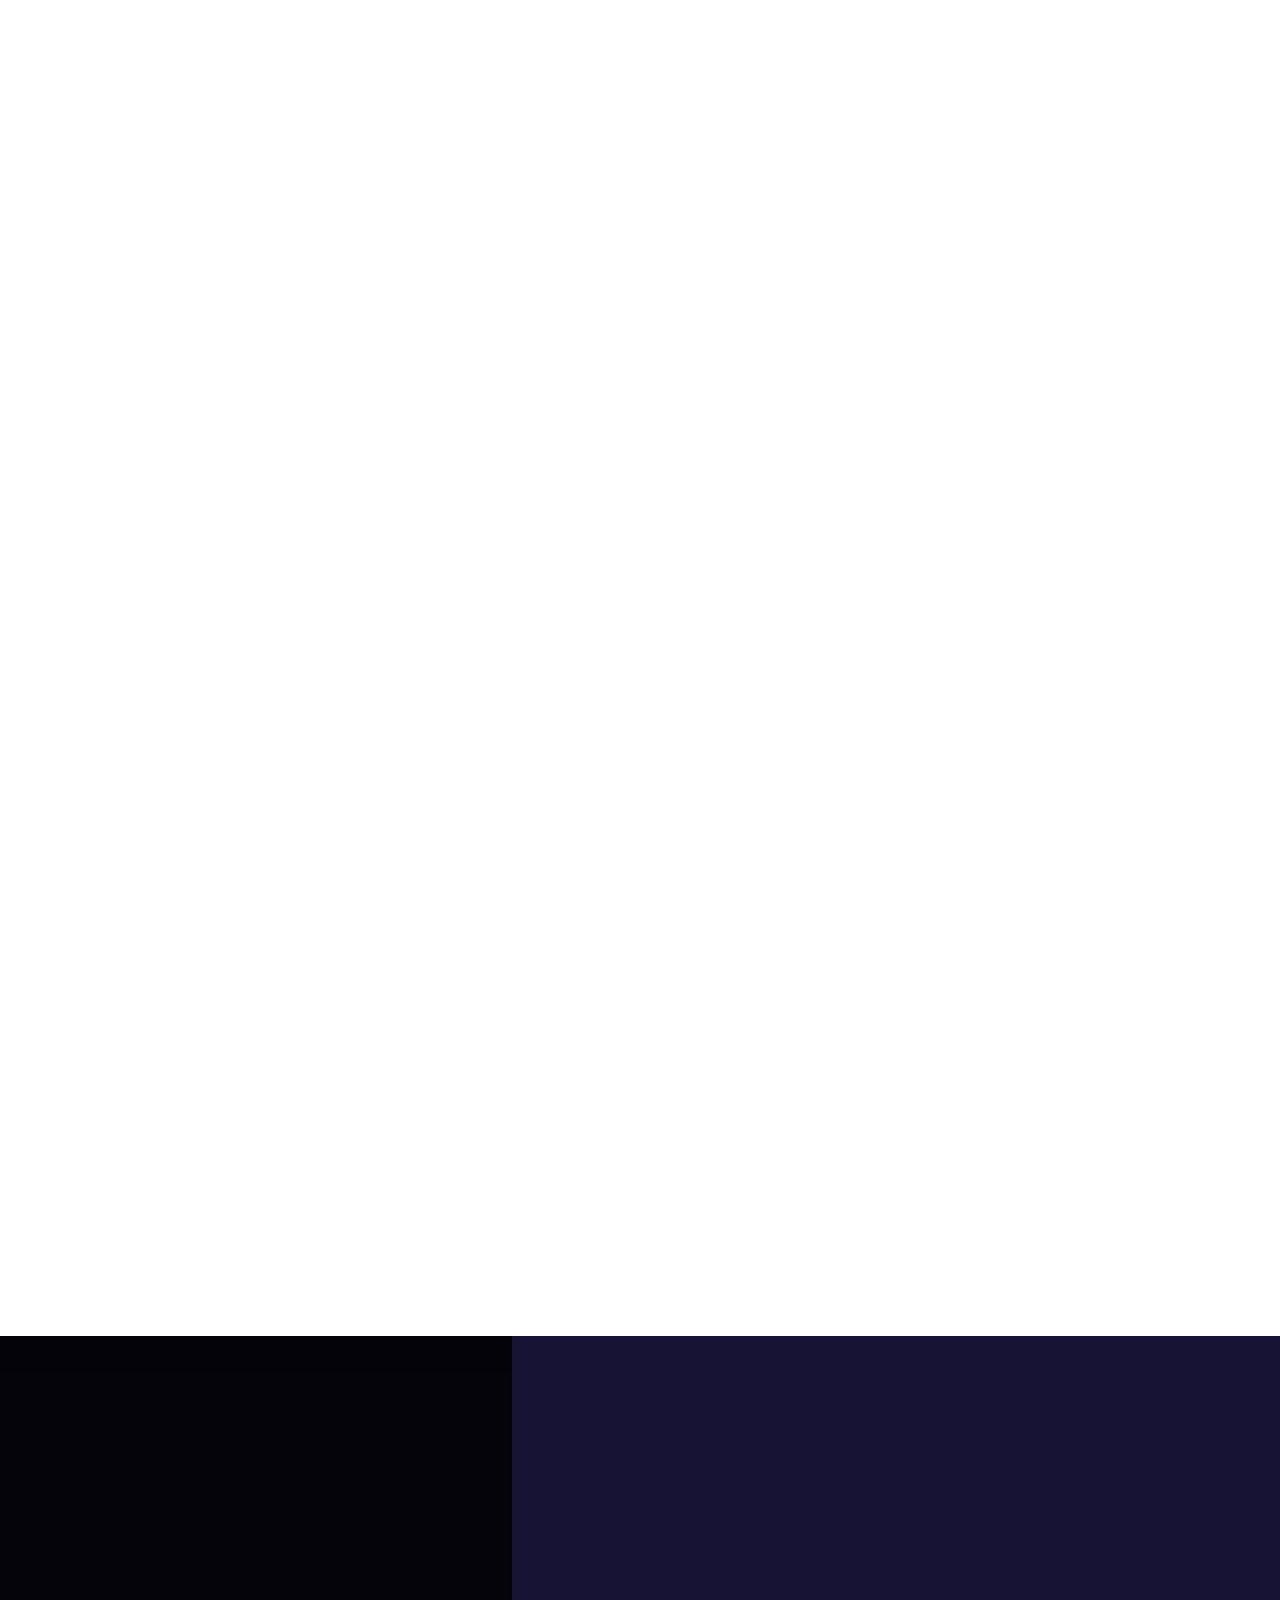
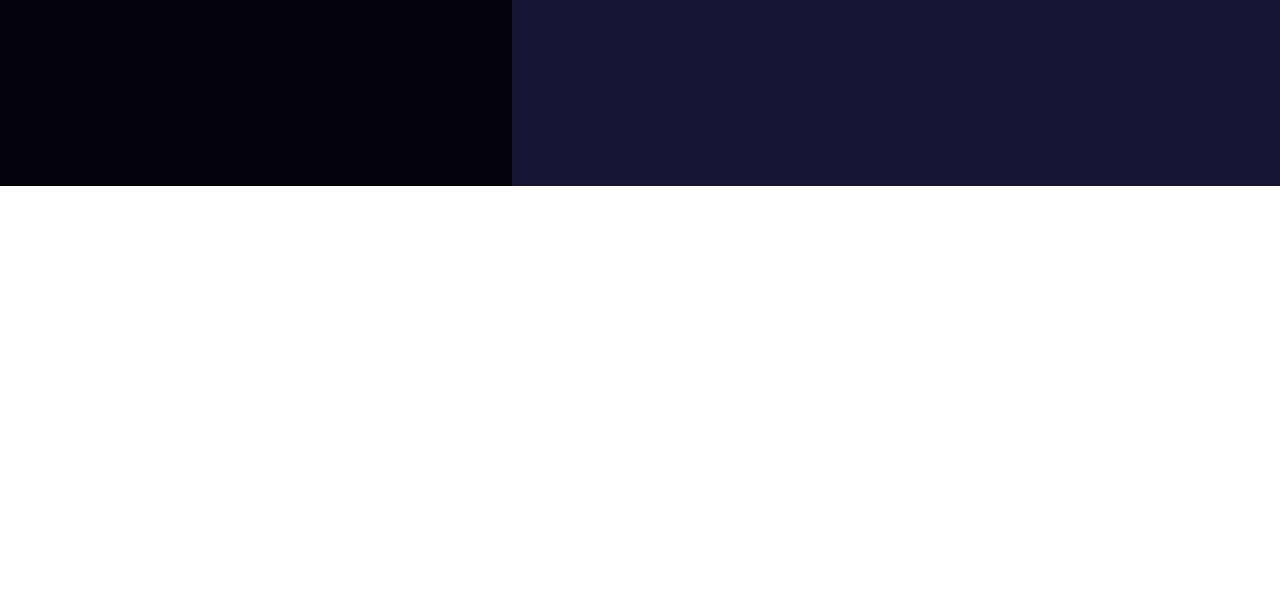
==== commit f8fc7719: "enlazar pagina informativa medihealth" ====
--- a/index.html
+++ b/index.html
@@ -163,7 +163,7 @@
                      <h2>Es un sistema de gestion medica</h2>
                      <p class="lead">Con Medihealth usted podrá concentrarse en brindar atencion clinica de calidad a una cantidad mayor de pacientes</p>
                      <p> Tenemos distintos planes adaptados a las necesidades de su clinica </p>
-                     <a href="#services" data-scroll class="btn btn-light btn-radius btn-brd grd1 effect-1">Learn More</a>
+                     <a href="Medihealth.html" data-scroll class="btn btn-light btn-radius btn-brd grd1 effect-1">Mas informacion</a>
                   </div>
                   <!-- end messagebox -->
                </div>
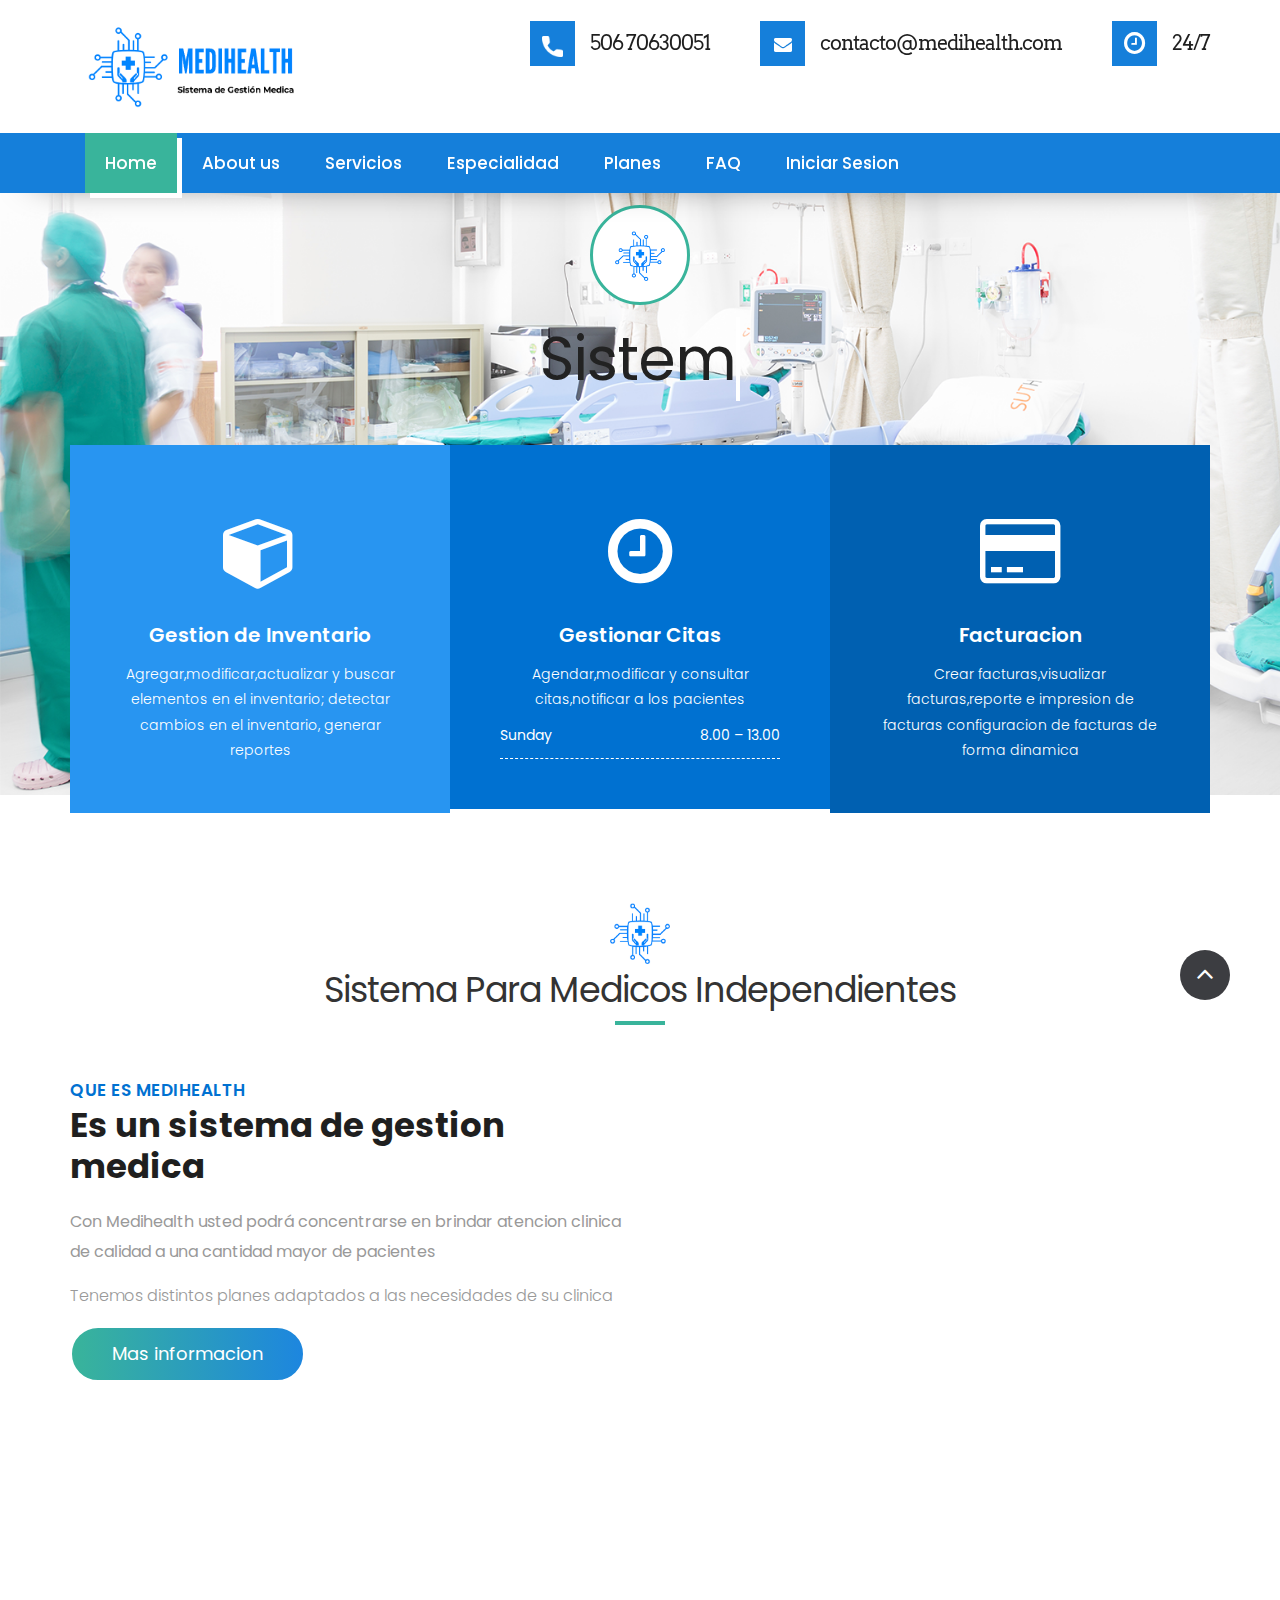
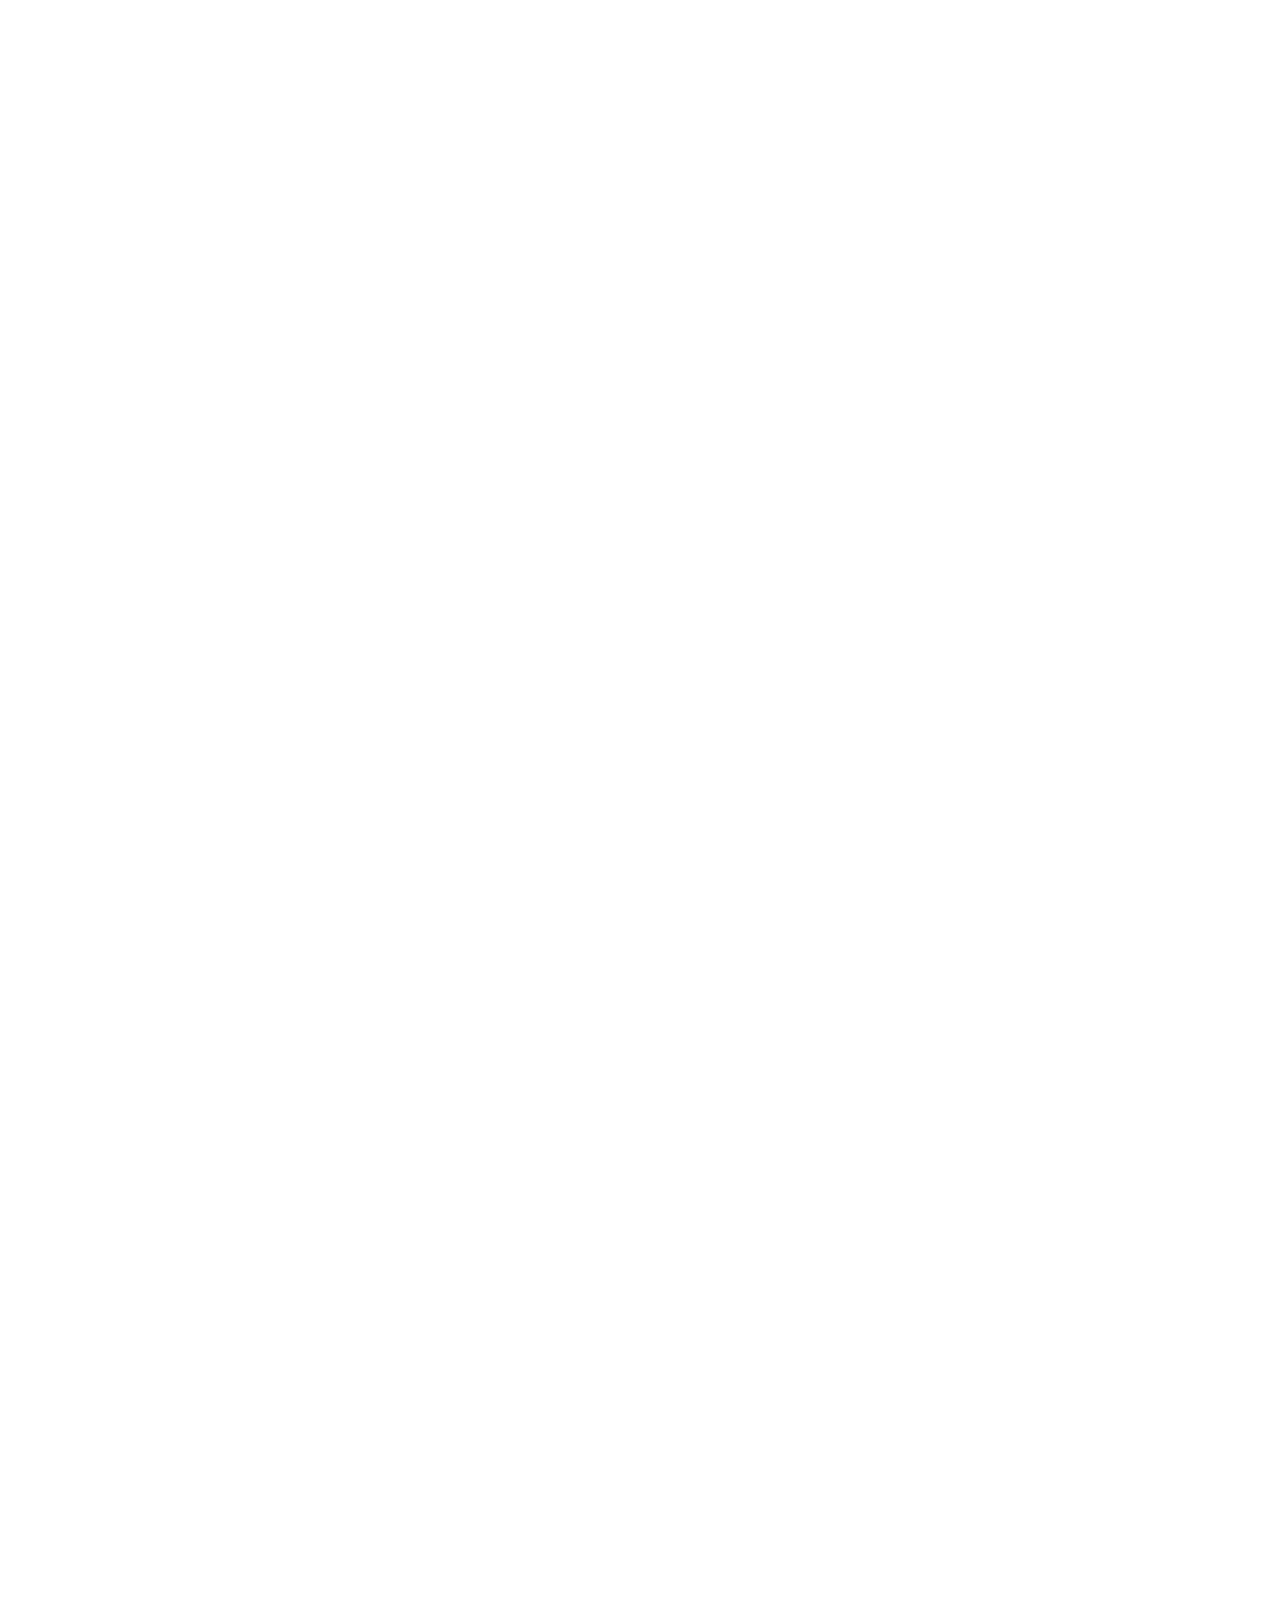
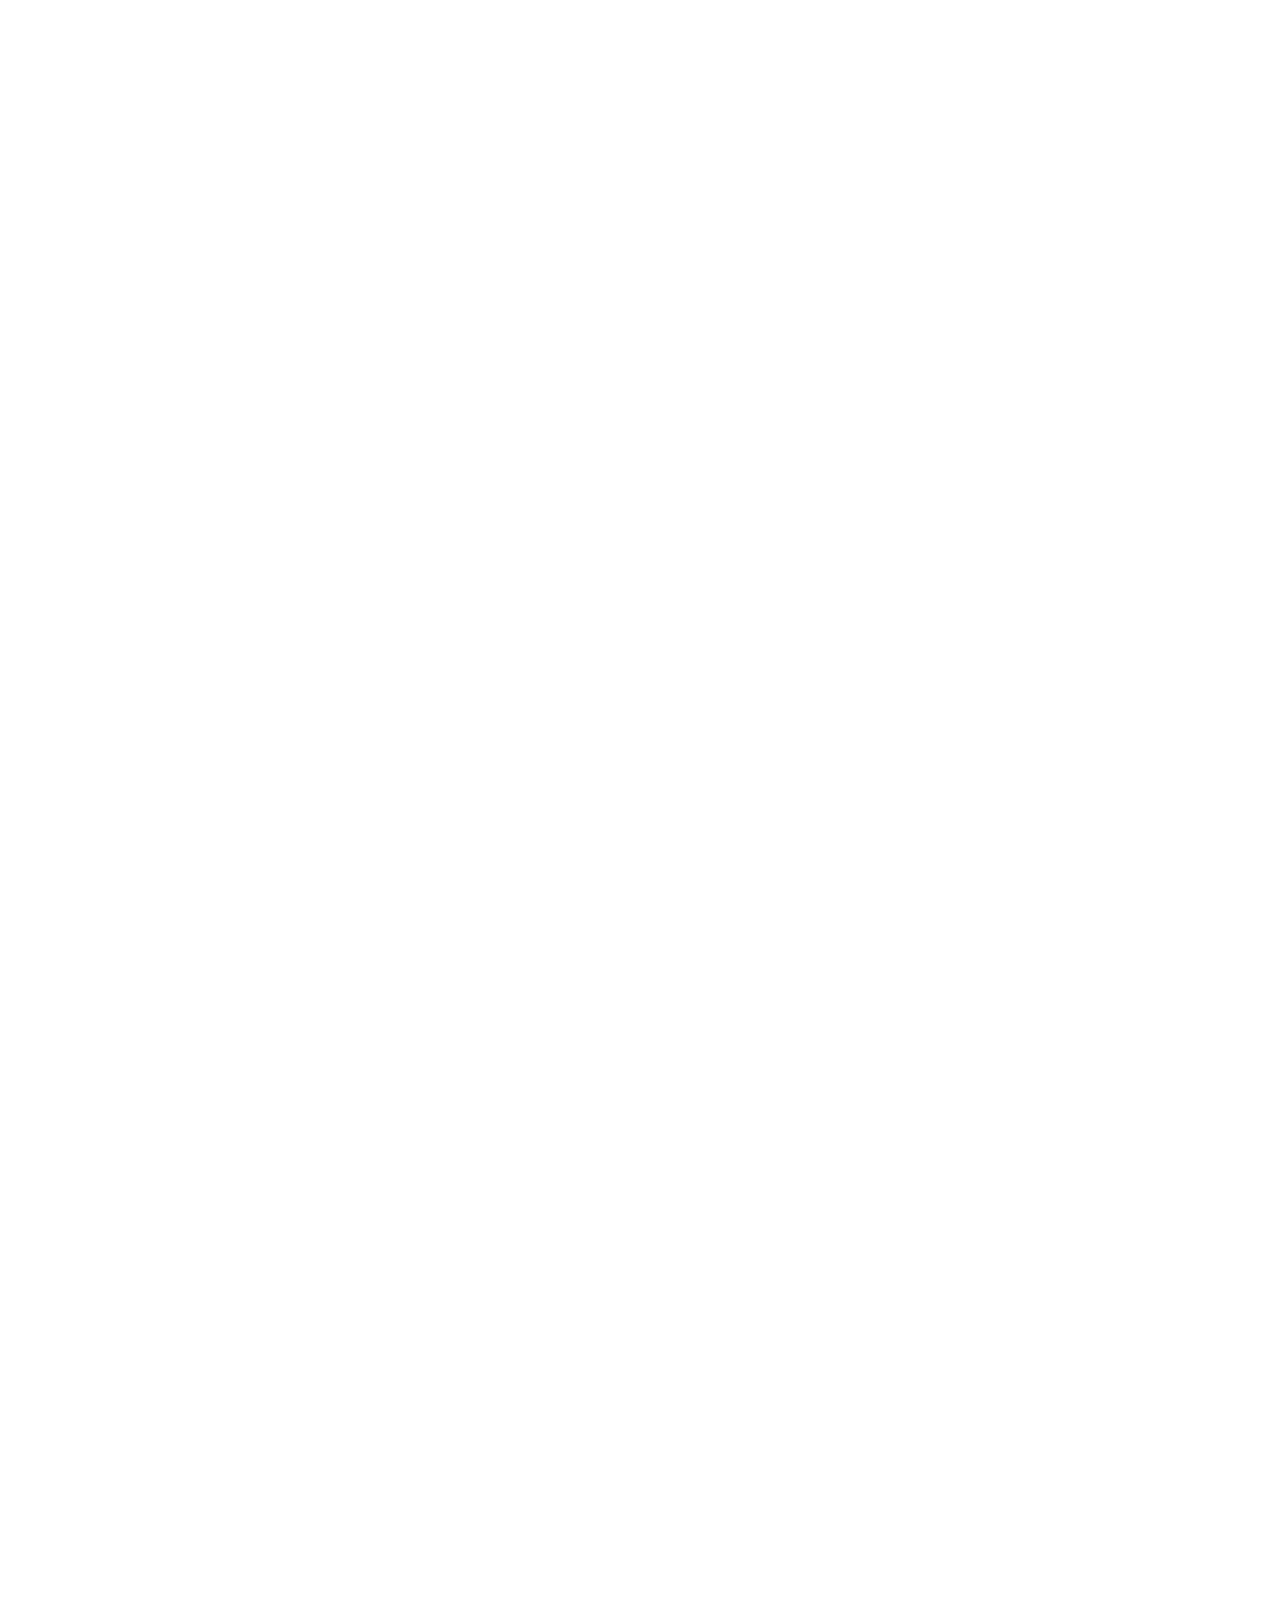
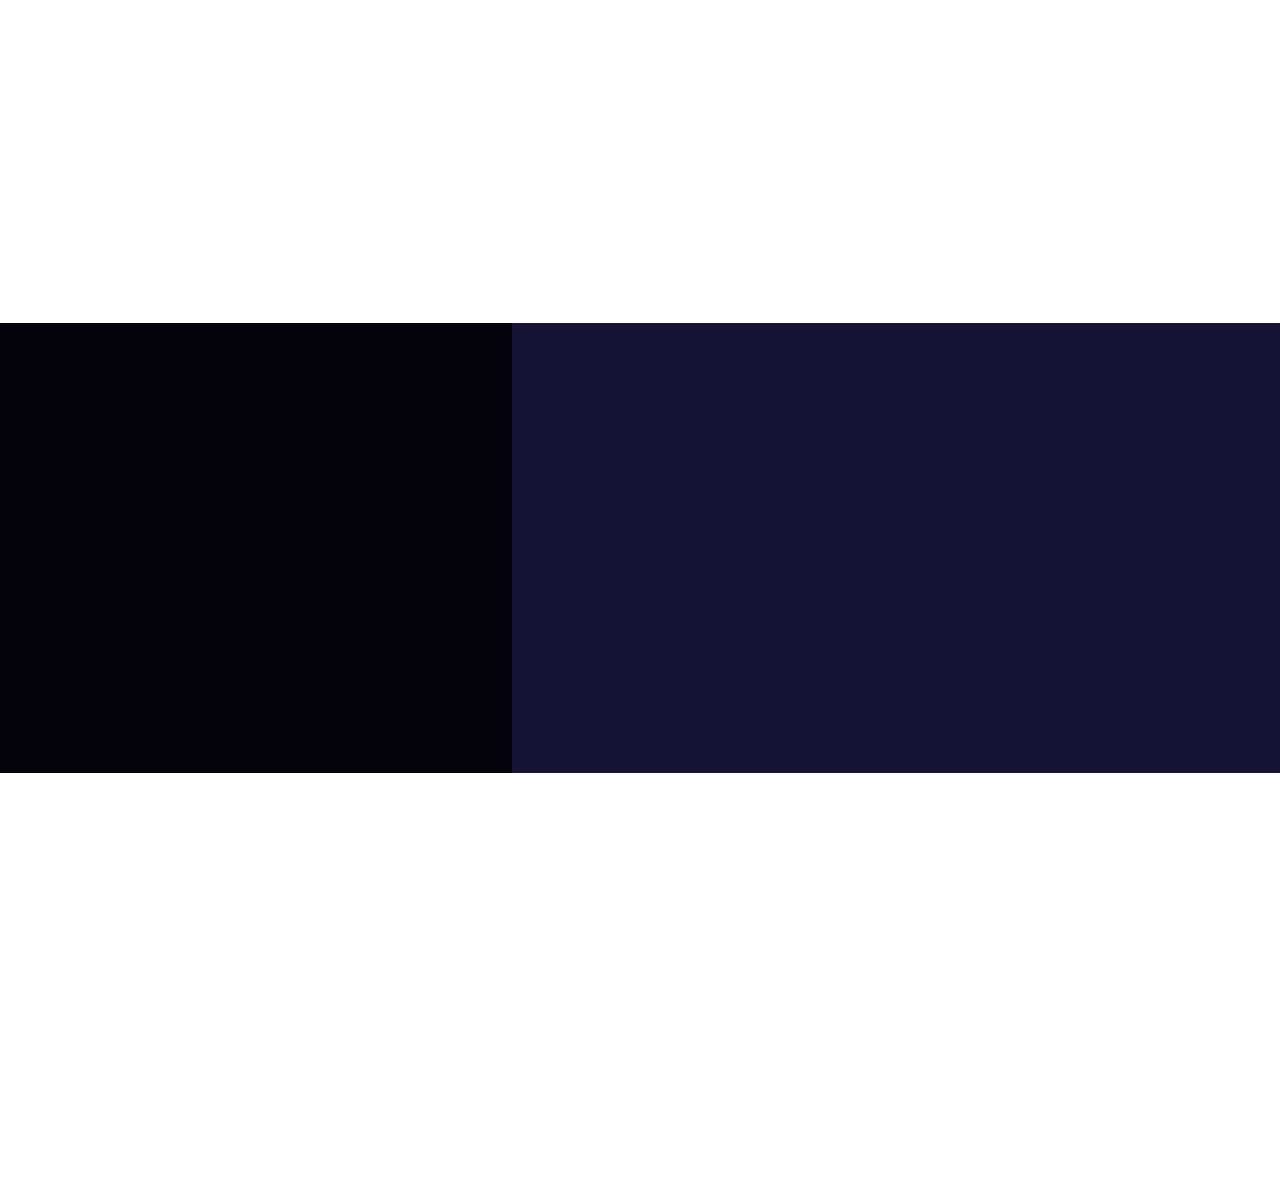
==== commit 97e7f99e: "Update index.html" ====
--- a/index.html
+++ b/index.html
@@ -278,68 +278,10 @@
                      </div>
                   </div>
                </div>
-               <div class="col-lg-4 col-md-4 col-sm-6 col-xs-12">
-                  <div class="appointment-form">
-                     <h3><span>+</span>Agendar cita para demostracion del sistema</h3>
-                     <div class="form">
-                        <form action="index.html">
-                           <fieldset>
-                              <div class="col-lg-12 col-md-12 col-sm-12 col-xs-12">
-                                
-                              </div>
-                              <div class="col-lg-12 col-md-12 col-sm-12 col-xs-12">
-                                 <div class="row">
-                                    <div class="form-group">
-                                       <input type="email" placeholder="Email Address" id="email" />
-                                    </div>
-                                 </div>
-                              </div>
-                              <div class="col-lg-12 col-md-12 col-sm-12 col-xs-12 select-section">
-                                 <div class="row">
-                                    <div class="form-group">
-                                       <select class="form-control">
-                                          <option>Day</option>
-                                          <option>Sunday</option>
-                                          <option>Monday</option>
-                                       </select>
-                                    </div>
-                                    <div class="form-group">
-                                       <select class="form-control">
-                                          <option>Time</option>
-                                          <option>AM</option>
-                                          <option>PM</option>
-                                       </select>
-                                    </div>
-                                 </div>
-                              </div>
-                              <div class="col-lg-12 col-md-12 col-sm-12 col-xs-12">
-                                 <div class="row">
-                                    <div class="form-group">
-                                       <select class="form-control">
-                                          <option>Doctor Name</option>
-                                          <option>Mr.XYZ</option>
-                                          <option>Mr.ABC</option>
-                                       </select>
-                                    </div>
-                                 </div>
-                              </div>
-                              <div class="col-lg-12 col-md-12 col-sm-12 col-xs-12">
-                                 <div class="row">
-                                    <div class="form-group">
-                                       <textarea rows="4" id="textarea_message" class="form-control" placeholder="Your Message..."></textarea>
-                                    </div>
-                                 </div>
-                              </div>
-                              <div class="col-lg-12 col-md-12 col-sm-12 col-xs-12">
-                                 <div class="row">
-                                    <div class="form-group">
-                                       <div class="center"><button type="submit">Submit</button></div>
-                                    </div>
-                                 </div>
-                              </div>
-                           </fieldset>
-                        </form>
-                     </div>
+               <div class="" >
+                  <div class="appointment-form" >
+                     
+                     
                   </div>
                </div>
             </div>
@@ -377,12 +319,11 @@
                                     <h3><i class="fa fa-database"></i>Administra Expediendes</h3>
                                     <h3><i class="fa fa-database"></i>Controla las citas</h3>
                                     <h3><i class="fa fa-database"></i>Administra Bitacoras</h3>
-                        
-
-                                 </div>
-                                 <div class="pricing-table-sign-up">
-                                    <a href="#contact" data-scroll="" class="btn btn-dark btn-radius btn-brd">Comprar</a>
-                                 </div>
+
+                                    </div>
+                                    <div class="pricing-table-sign-up">
+                                      <a href="#contact" data-scroll="" class="btn btn-light btn-radius btn-brd grd1 effect-1">Comprar</a>
+                                    </div>
                               </div>
                            </div>
                            <div class="col-md-4">
@@ -443,9 +384,10 @@
                                         <h3><i class="fa fa-database"></i>Configuraciones especiales</h3>
                                         <h3><i class="fa fa-database"></i>Filtro,busquedas e impresiones avanzadas</h3>
                                         <h2> <i class="fa fa-database"></i> <strong>Modulo Especialidad+</strong></h2>                             </div>
-                                 <div class="pricing-table-sign-up">
-                                    <a href="#contact" data-scroll="" class="btn btn-dark btn-radius btn-brd">Comprar</a>
-                                 </div>
+                                     
+                                        <div class="pricing-table-sign-up">
+                                          <a href="#contact" data-scroll="" class="btn btn-light btn-radius btn-brd grd1 effect-1">Comprar</a>
+                                       </div>  </div>
                               </div>
                            </div>
                         </div>
@@ -503,13 +445,15 @@
                <div class="col-md-6 col-sm-12 wow fadeIn" data-wow-duration="1s" data-wow-delay="0.6s">
                   <div class="Stakeholders clearfix">
                      <div class="desc">
-                        <h3><i class="fa fa-quote-left"></i> The amazing clinic! Wonderful Support!</h3>
-                        <p class="lead">They have got my project on time with the competition with a sed highly skilled, and experienced & professional team.</p>
-                     </div>
-                     <div class="testi-meta">
-                        <img src="images/testi_03.png" alt="" class="img-responsive alignleft">
-                        <h4>Amanda DOE <small>- Manager of Racer</small></h4>
-                     </div>
+                        <h1 class="fa fa-star"> <br> <strong>  Miembros de Equipo:</strong></br></h1>
+                          
+                        </i>  <br>   Lisbeth Ramírez Jiménez, Ana Yancy Aguilar Vanegas, Genesis Sequeira Navarro</br>
+                        <br>   Jhonny Solano Vargas,Kijan Acuña Medrano,Saul Cordoba Soliz</br>
+                        <br>Bryan Cortés Sánchez,Dillan Guzmán On,Ronny Salgado Moraga</br>
+                        <br>Hadji Dejan Loaiciga Herrera, Dillan Rodriguez Bermúdez</br></h3>
+                        <p class="lead"></p>
+                     </div>
+                     
                      <!-- end testi-meta -->
                   </div>
                   <!-- end Stakeholders -->
@@ -518,17 +462,22 @@
                <div class="col-md-6 col-sm-12 wow fadeIn" data-wow-duration="1s" data-wow-delay="0.8s">
                   <div class="Stakeholders clearfix">
                      <div class="desc">
-                        <h3><i class="fa fa-quote-left"></i> Thanks for Help us!</h3>
-                        <p class="lead">They have got my project on time with the competition with a sed highly skilled, and experienced & professional team.</p>
-                     </div>
-                     <div class="testi-meta">
-                        <img src="images/testi_01.png" alt="" class="img-responsive alignleft">
-                        <h4>Martin Johnson <small>- Founder of Goosilo</small></h4>
-                     </div>
+                        <h3><i class="fa fa-star"></i>Lideres de Equipo</h3>
+                        <p class="lead"><br>Ismael Valverde</br>
+                           <br>Julio  Jarquin </br>
+                           <br>   Michael Arauz</br>
+                           <br>   Tishary Foster</br>
+                          </br>
+                        </p>
+                     </div>
+                     
                      <!-- end testi-meta -->
                   </div>
                   <!-- end Stakeholders -->
                </div>
+
+
+               
                <!-- end col -->
             </div>
             <!-- end row -->
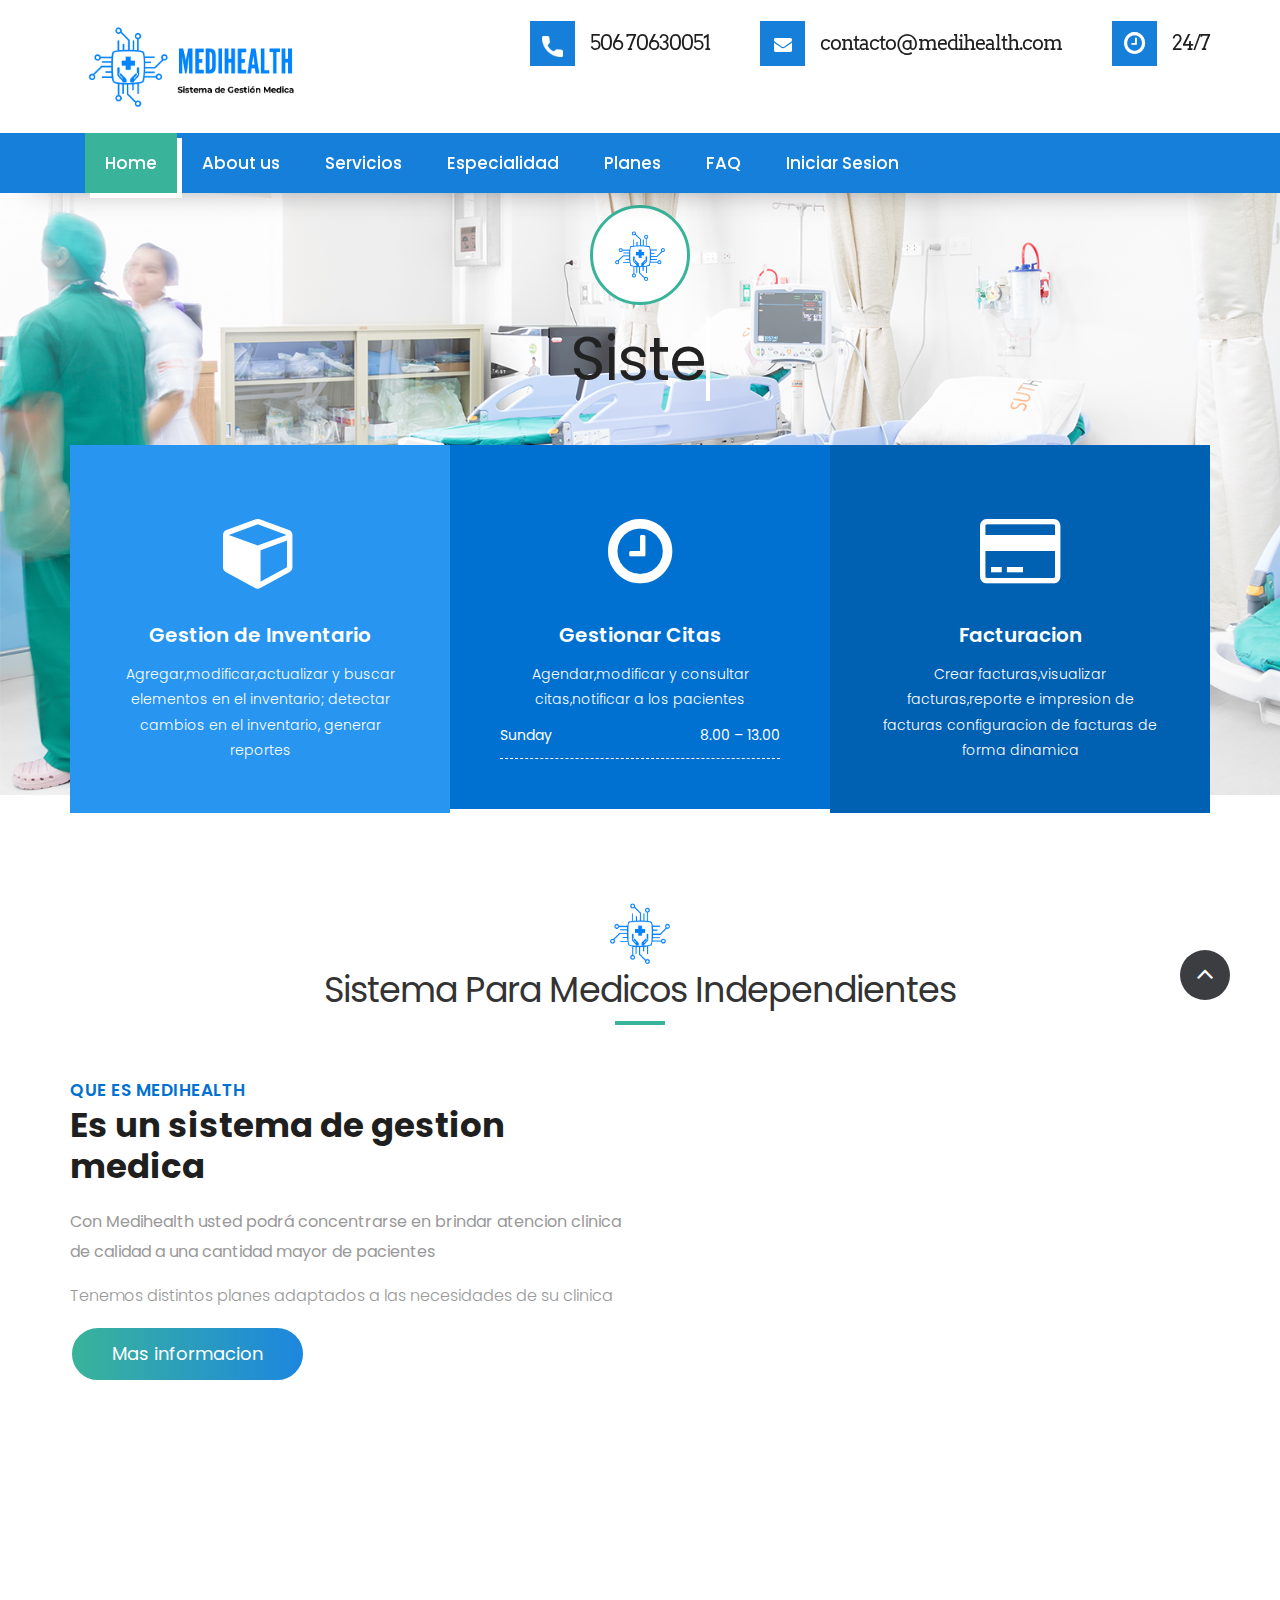
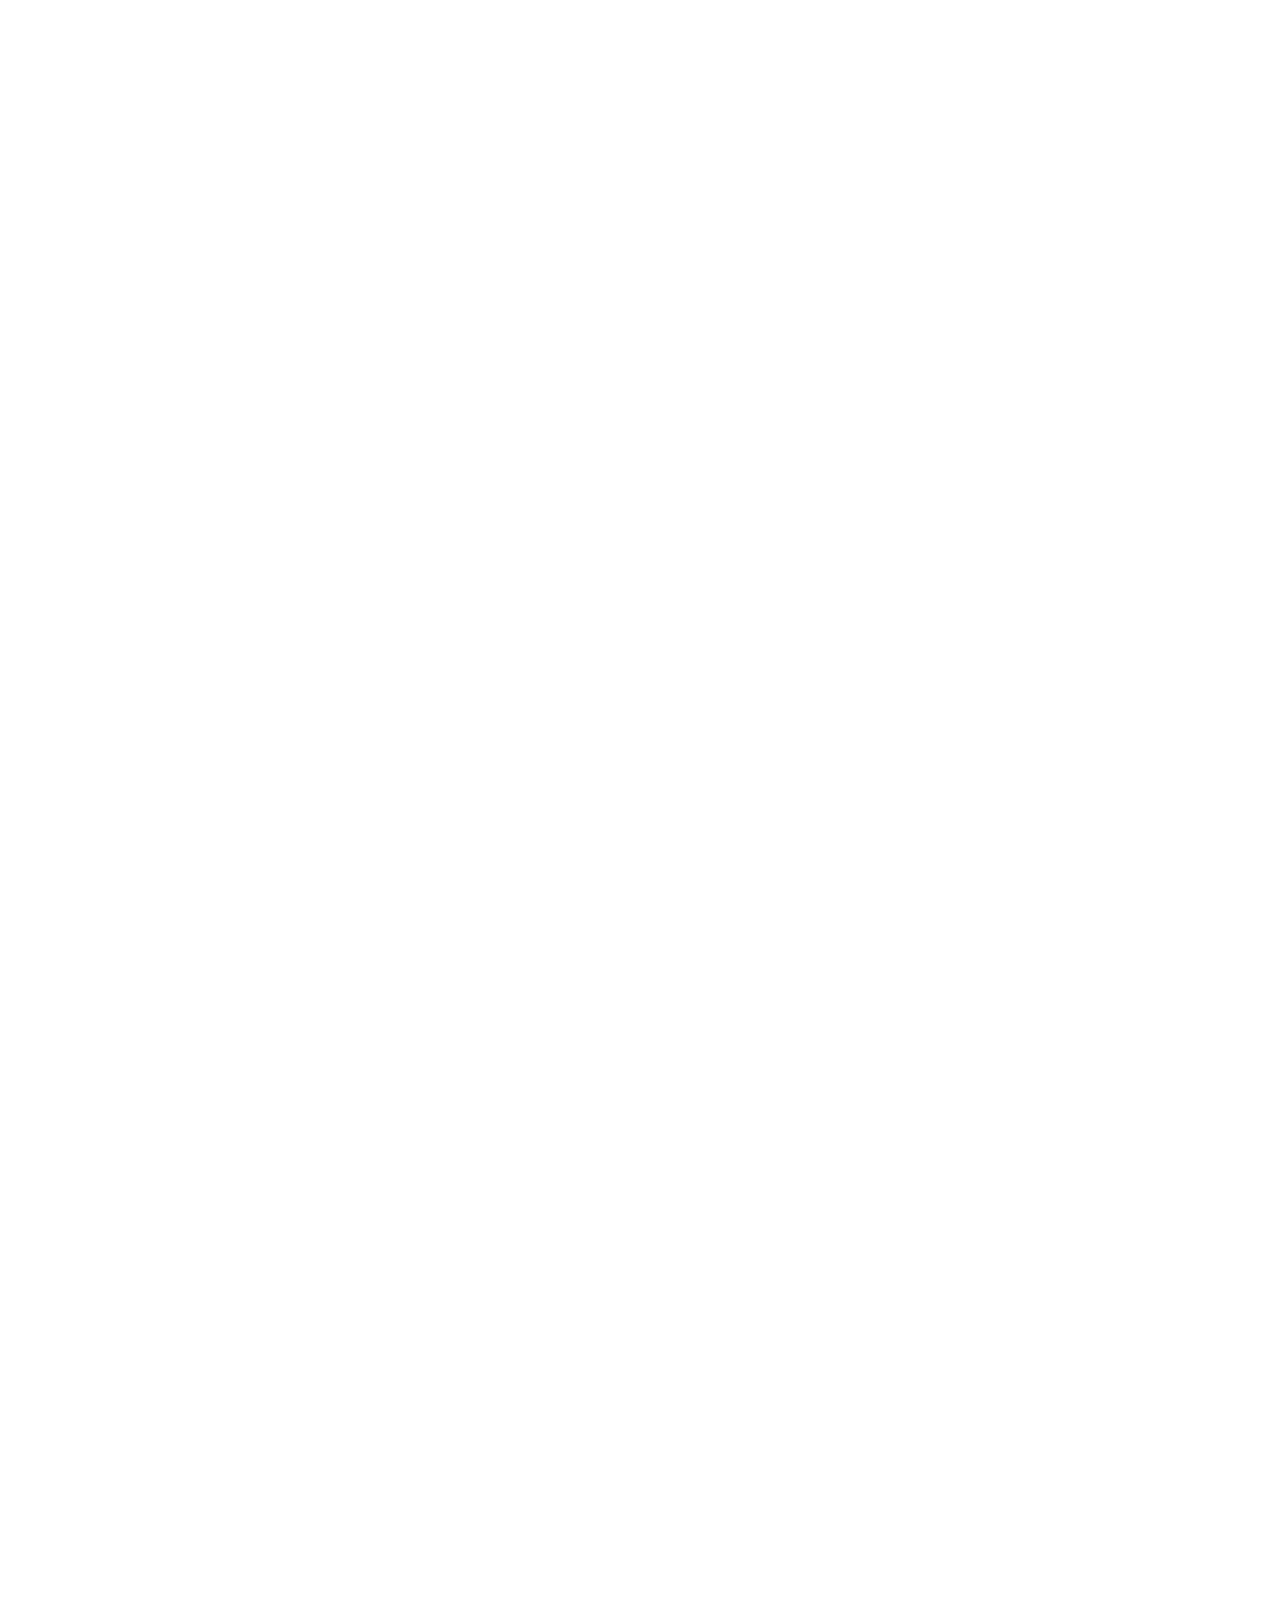
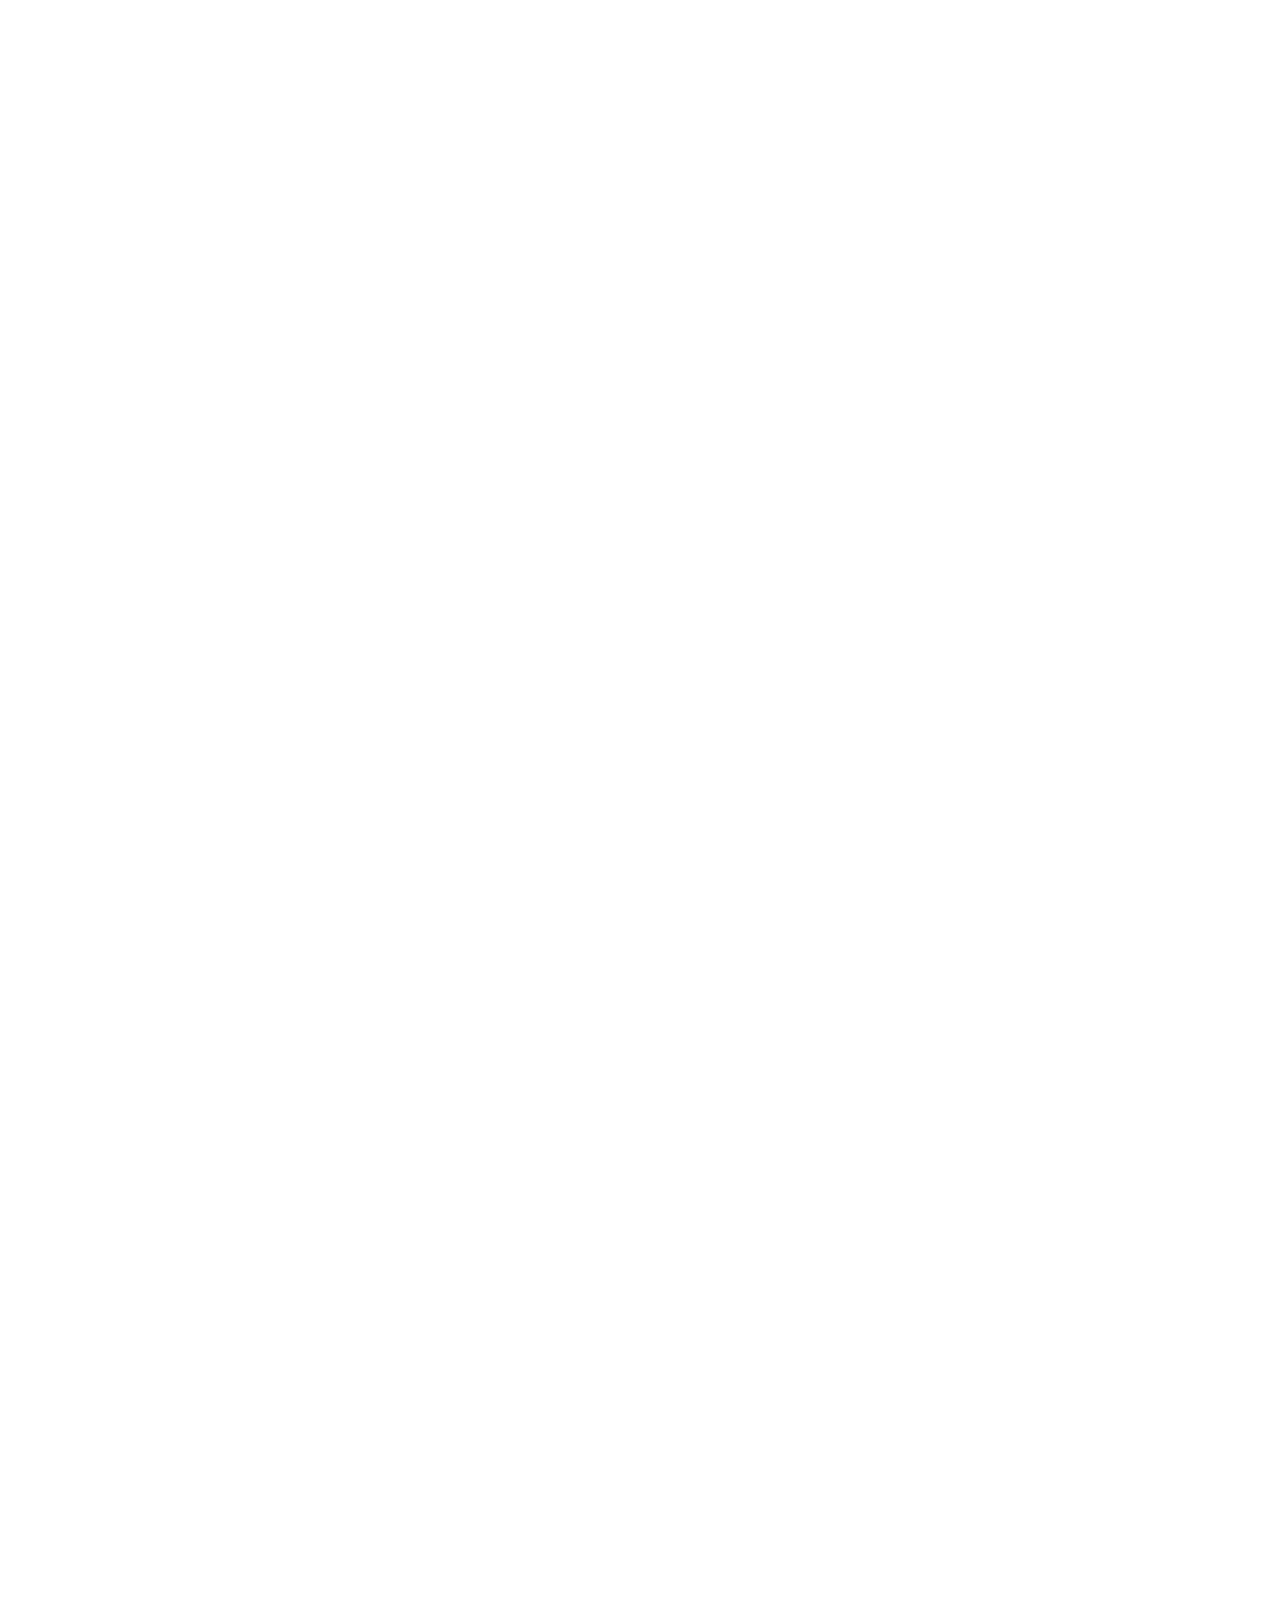
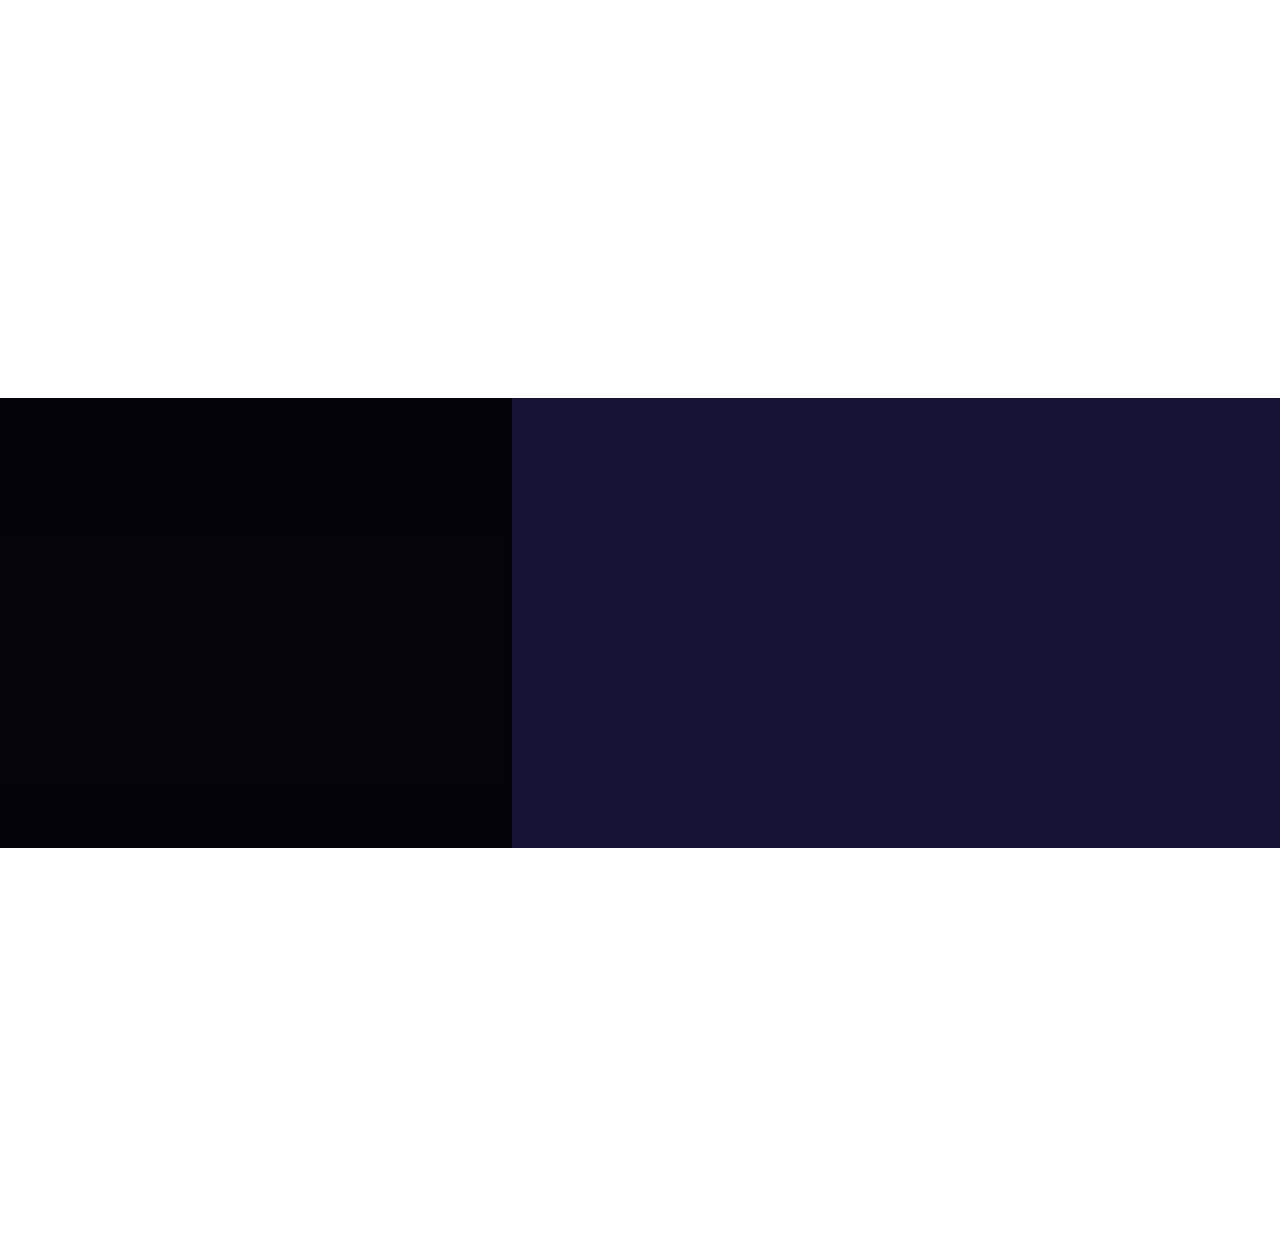
==== commit 45f2e9bc: "Update index.html" ====
--- a/index.html
+++ b/index.html
@@ -426,7 +426,7 @@
                         <p class="lead">Guió al equipo de analistas y desarrolladores gracias a su experiencia en el sector del desarrollo de sistemas</p>
                      </div>
                      <div class="testi-meta">
-                        <img src="images/stakeholder.jpg" alt="" class="img-responsive alignleft">
+                        <img src="images/StakeHolder.jpg" alt="" class="img-responsive alignleft">
                         <h4>Delia Smith P <small>Representante del proyecto</small></h4>
                      </div>
                      <!-- end testi-meta -->
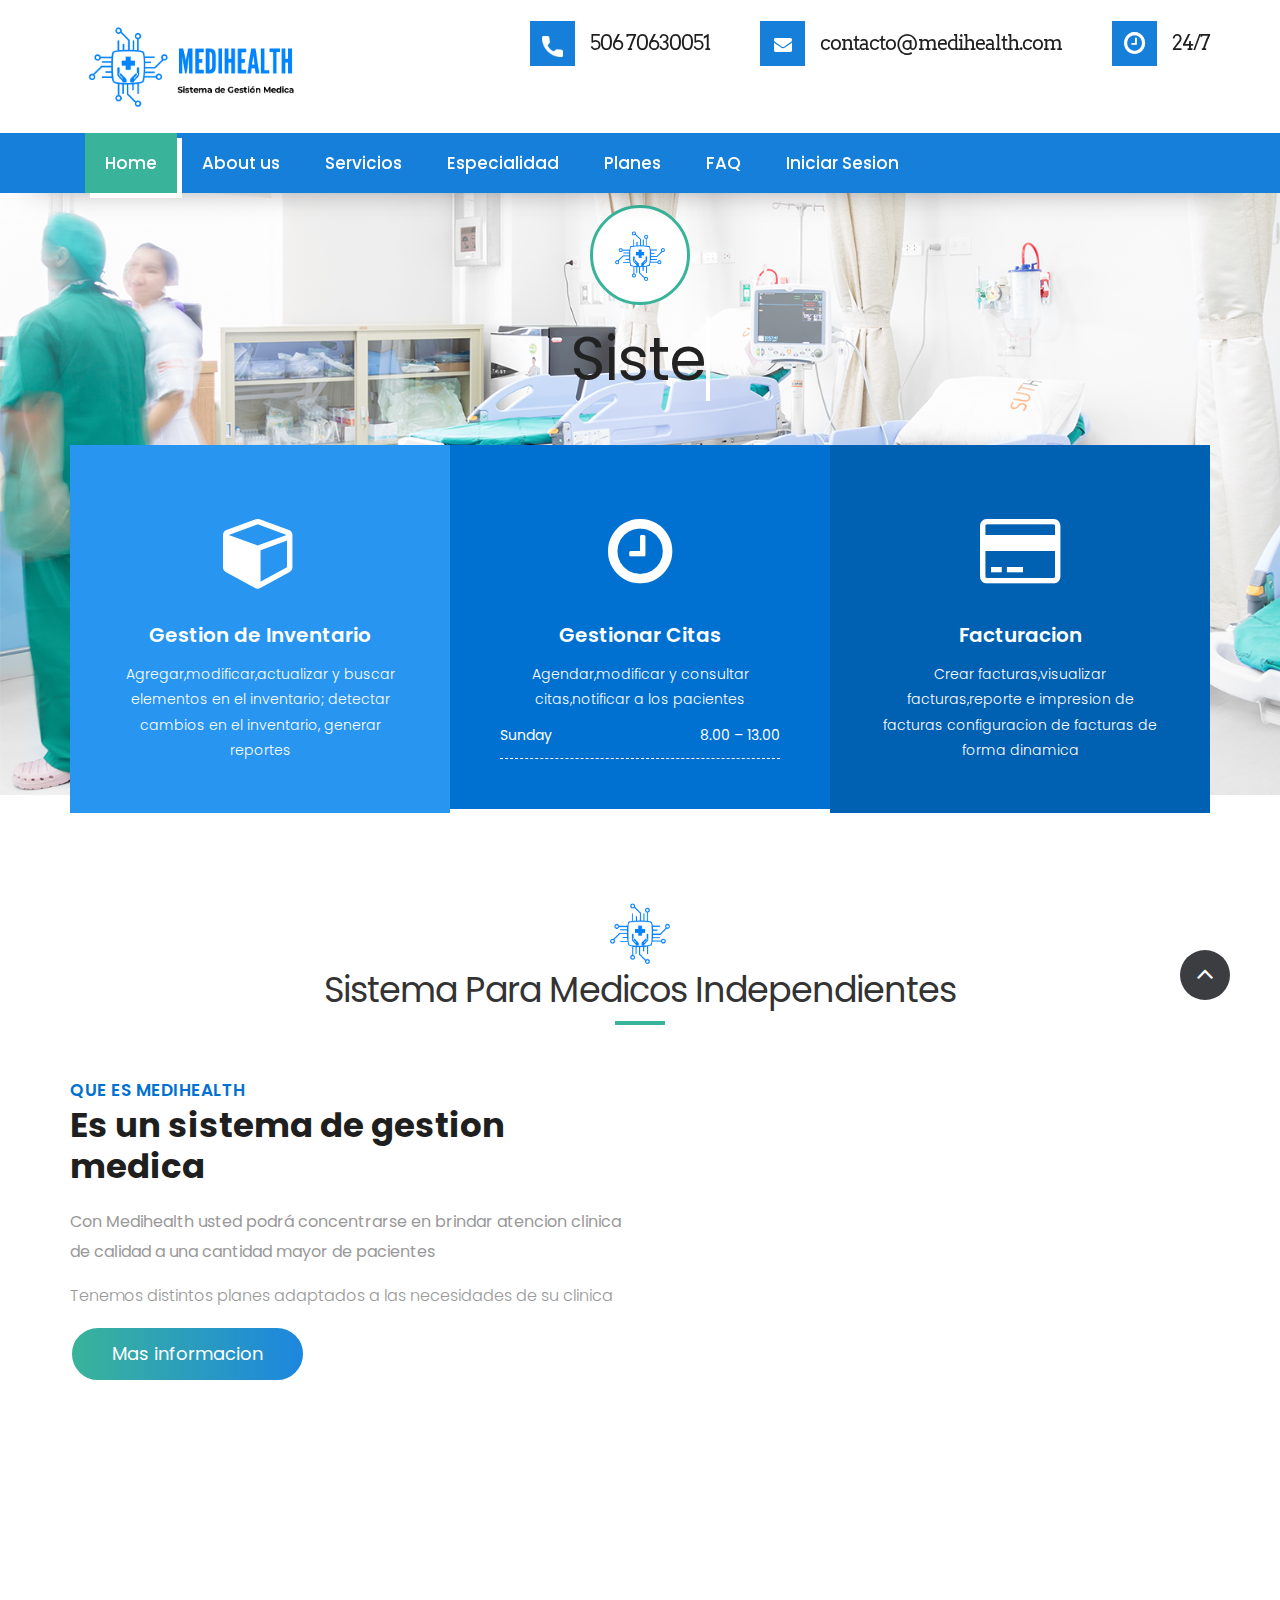
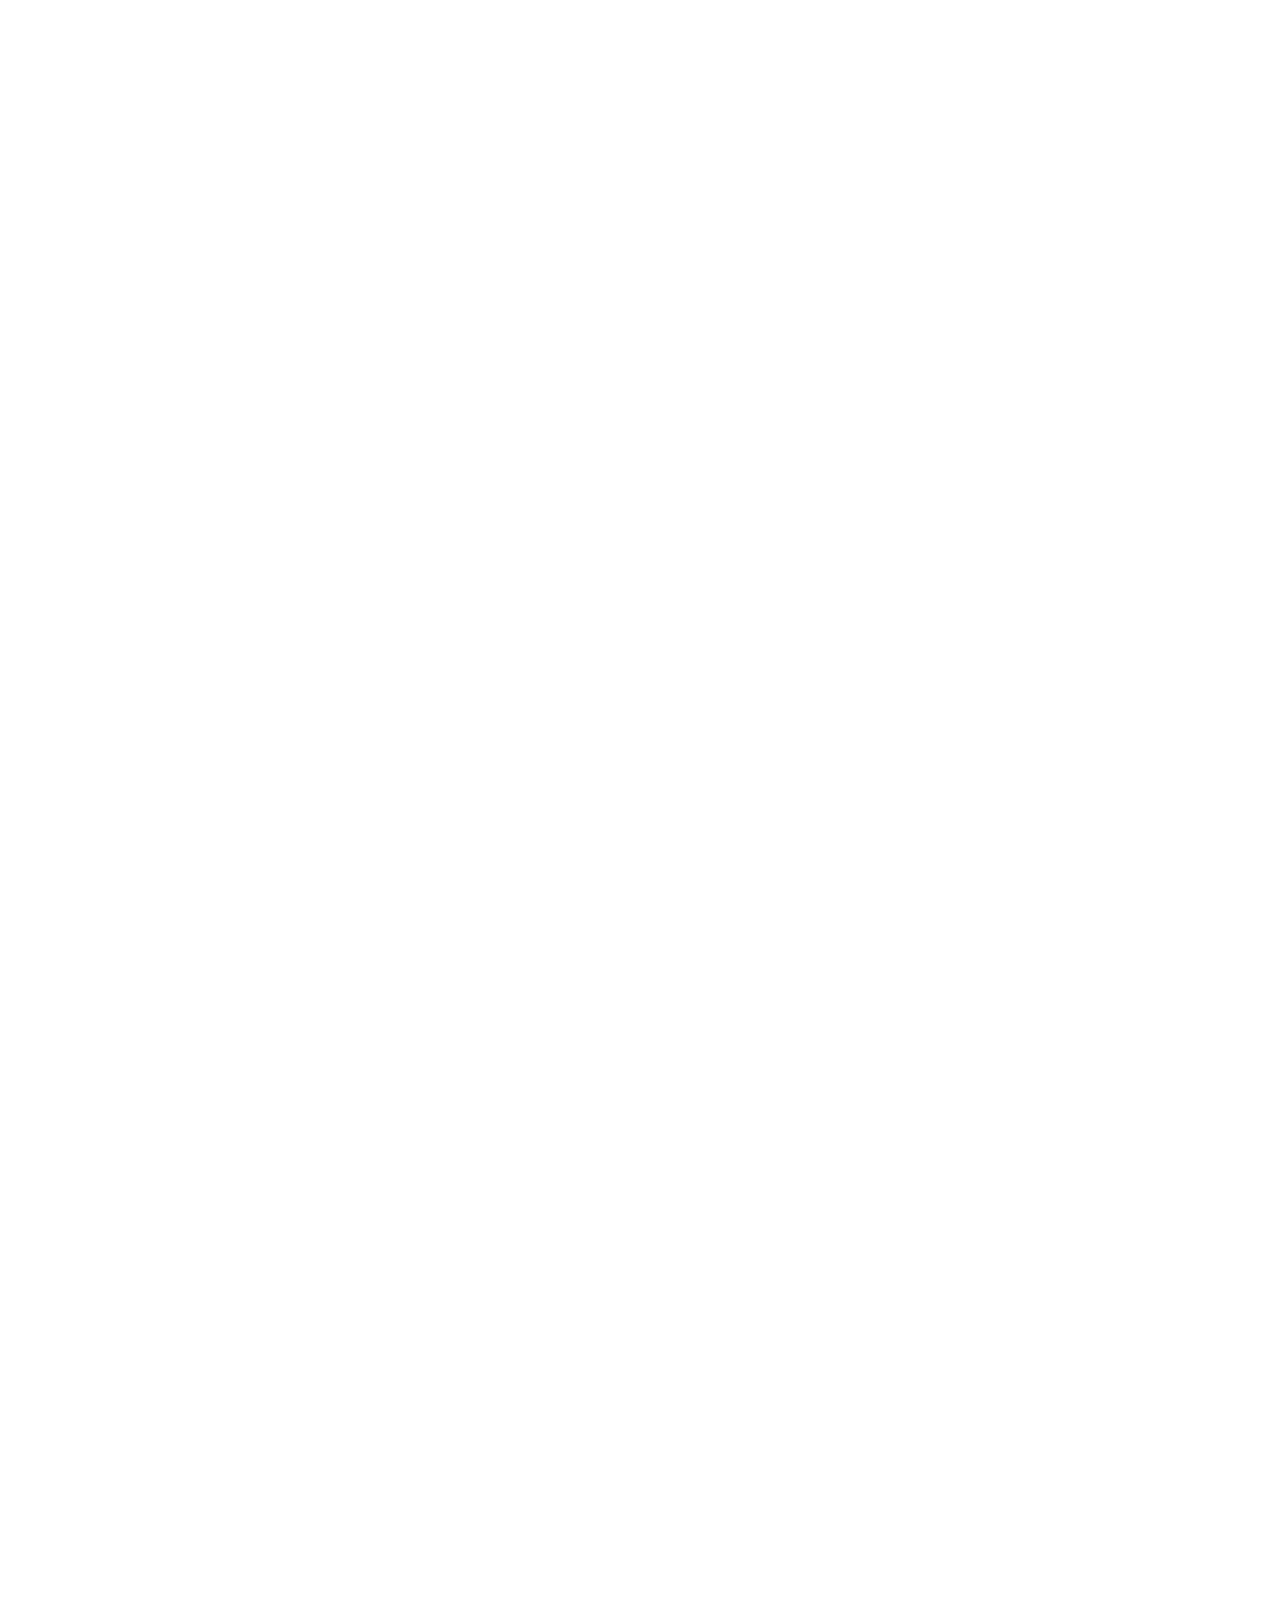
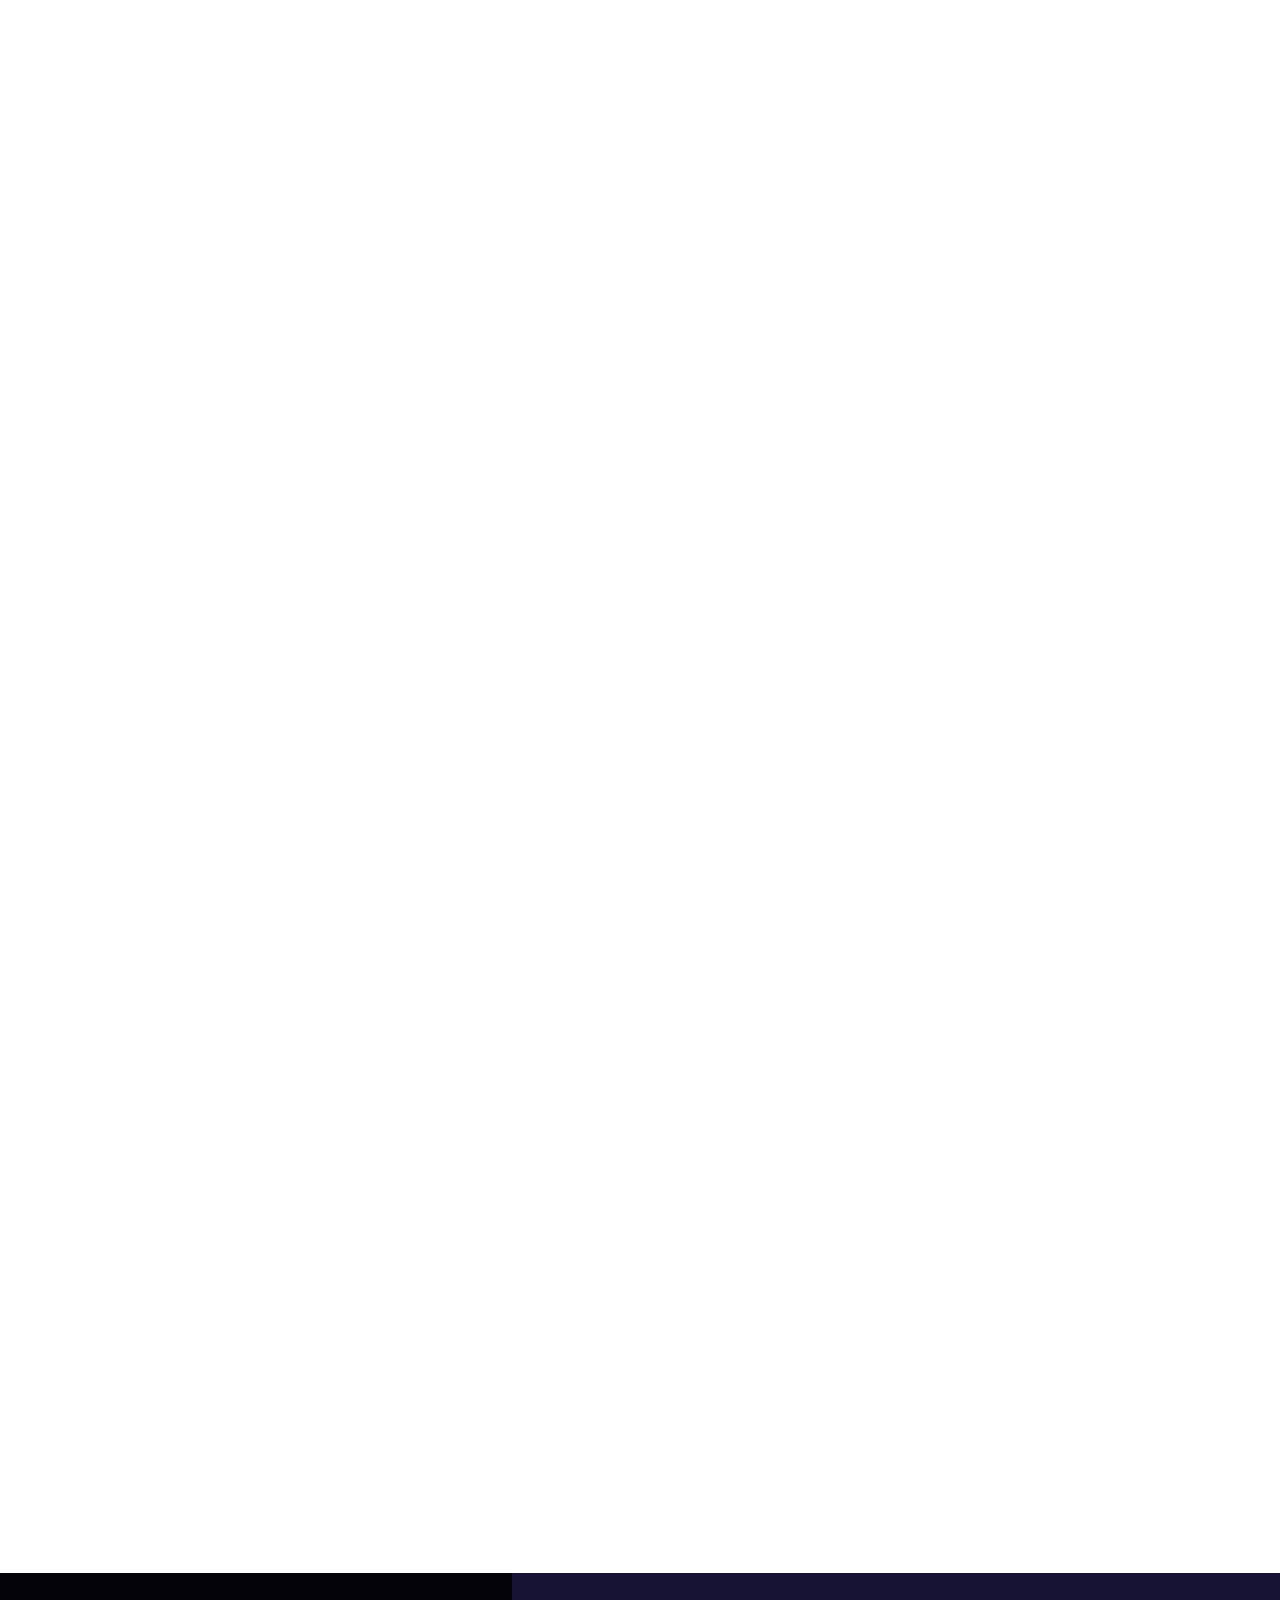
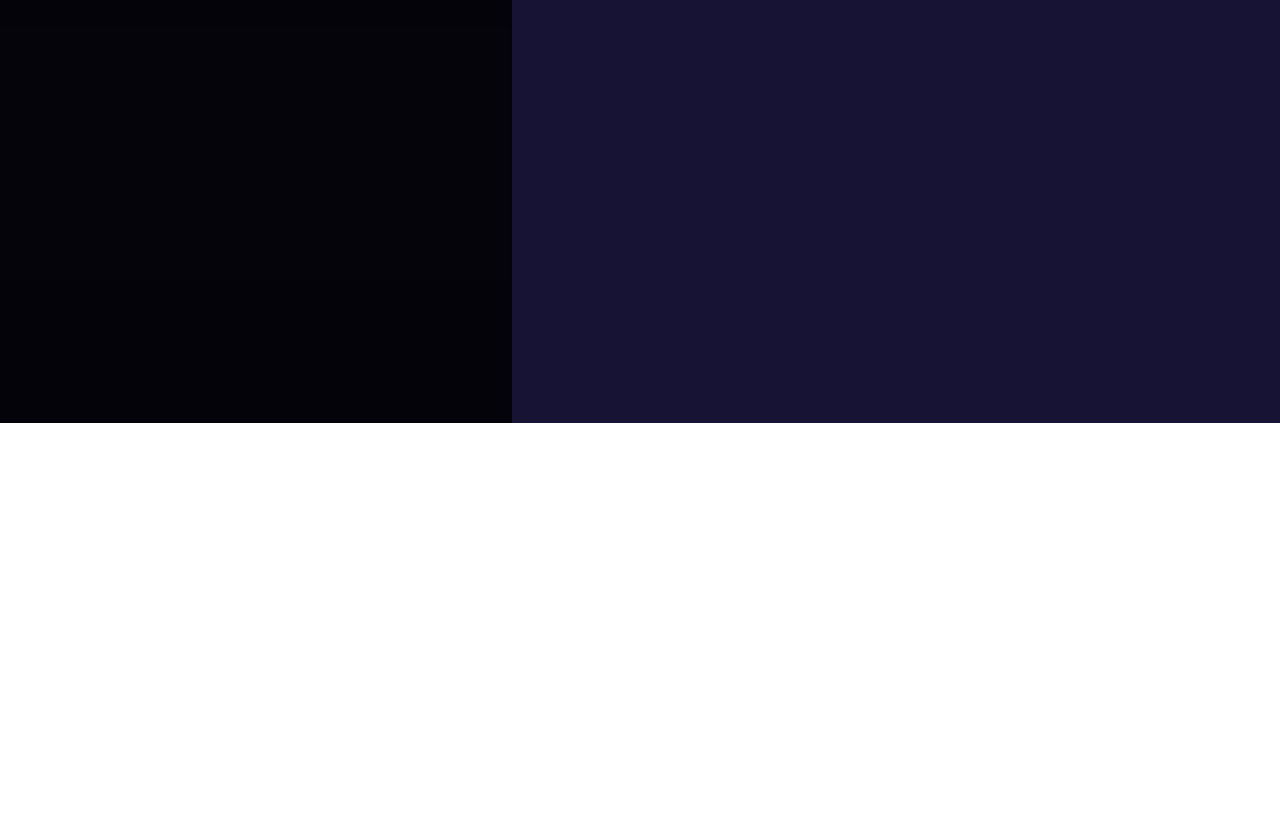
==== commit 10cc918f: "Update index.html" ====
--- a/index.html
+++ b/index.html
@@ -279,7 +279,7 @@
                   </div>
                </div>
                <div class="" >
-                  <div class="appointment-form" >
+                  <div class="" >
                      
                      
                   </div>
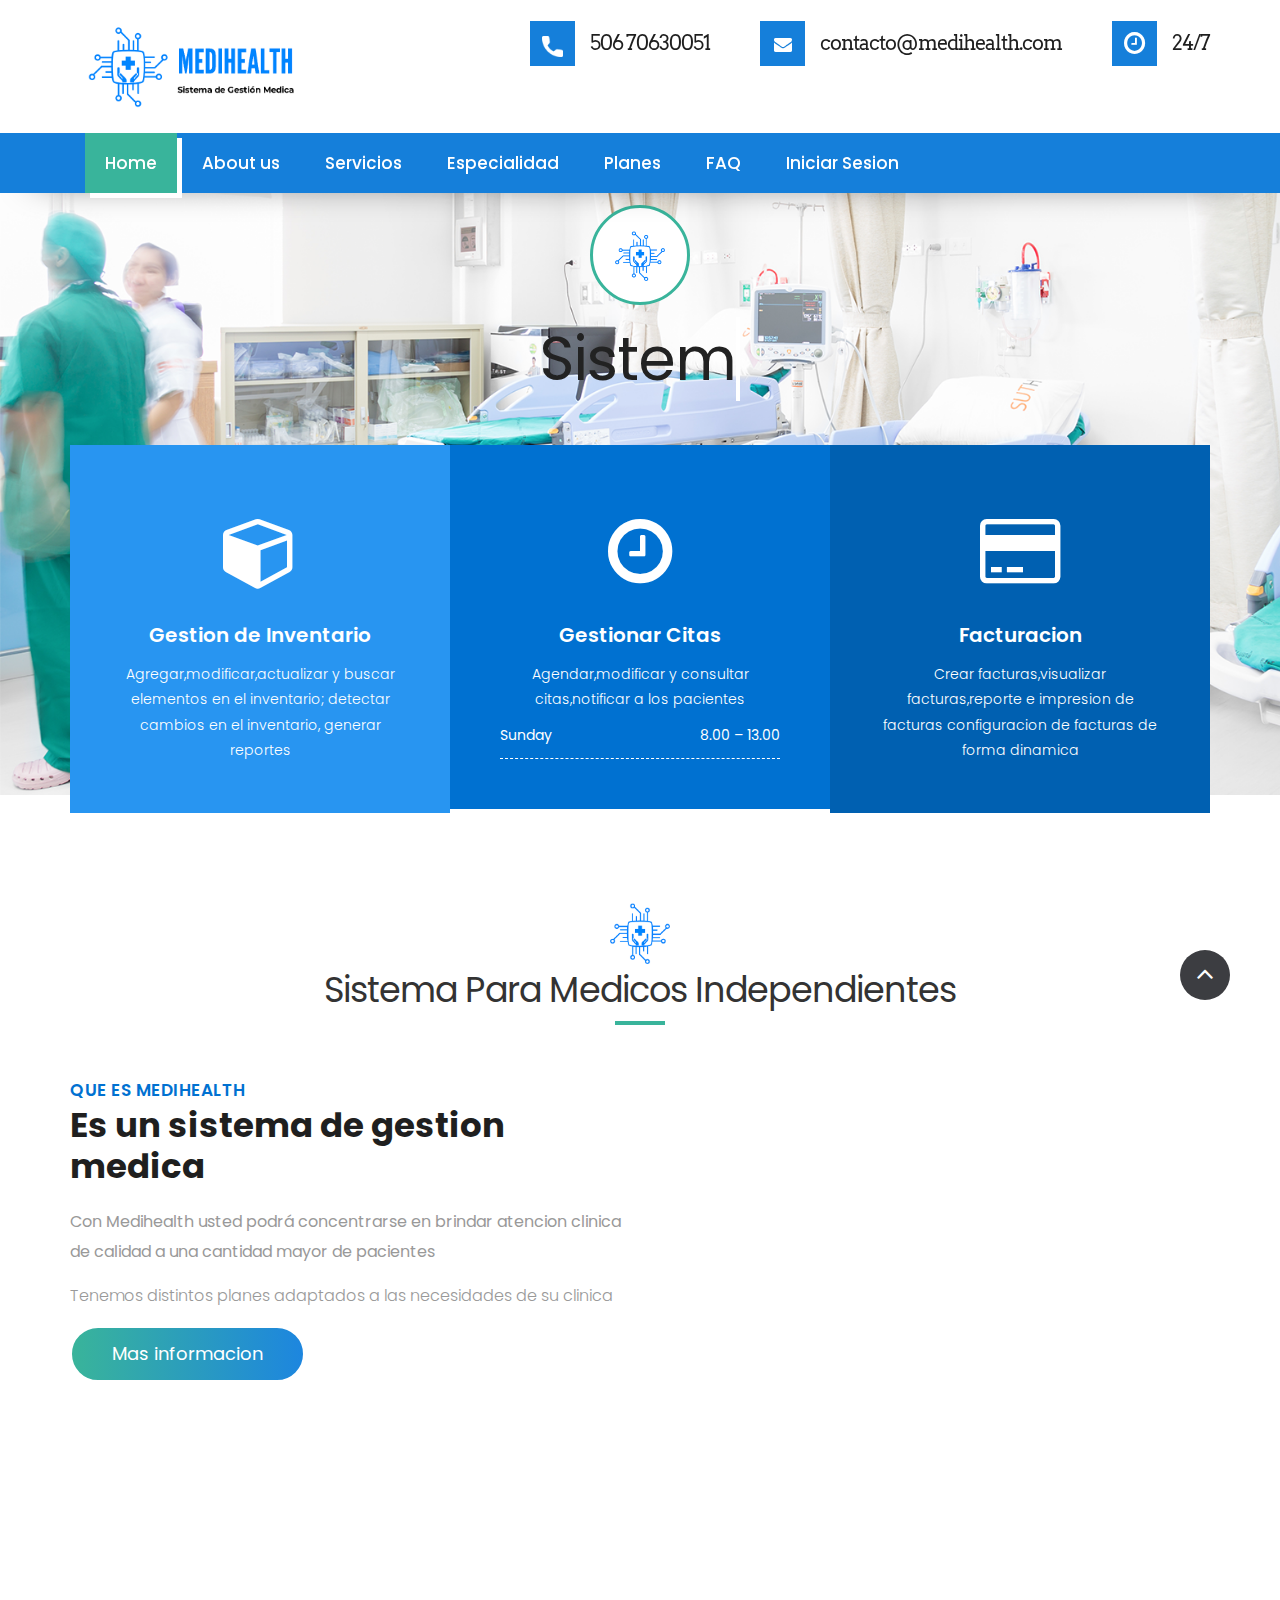
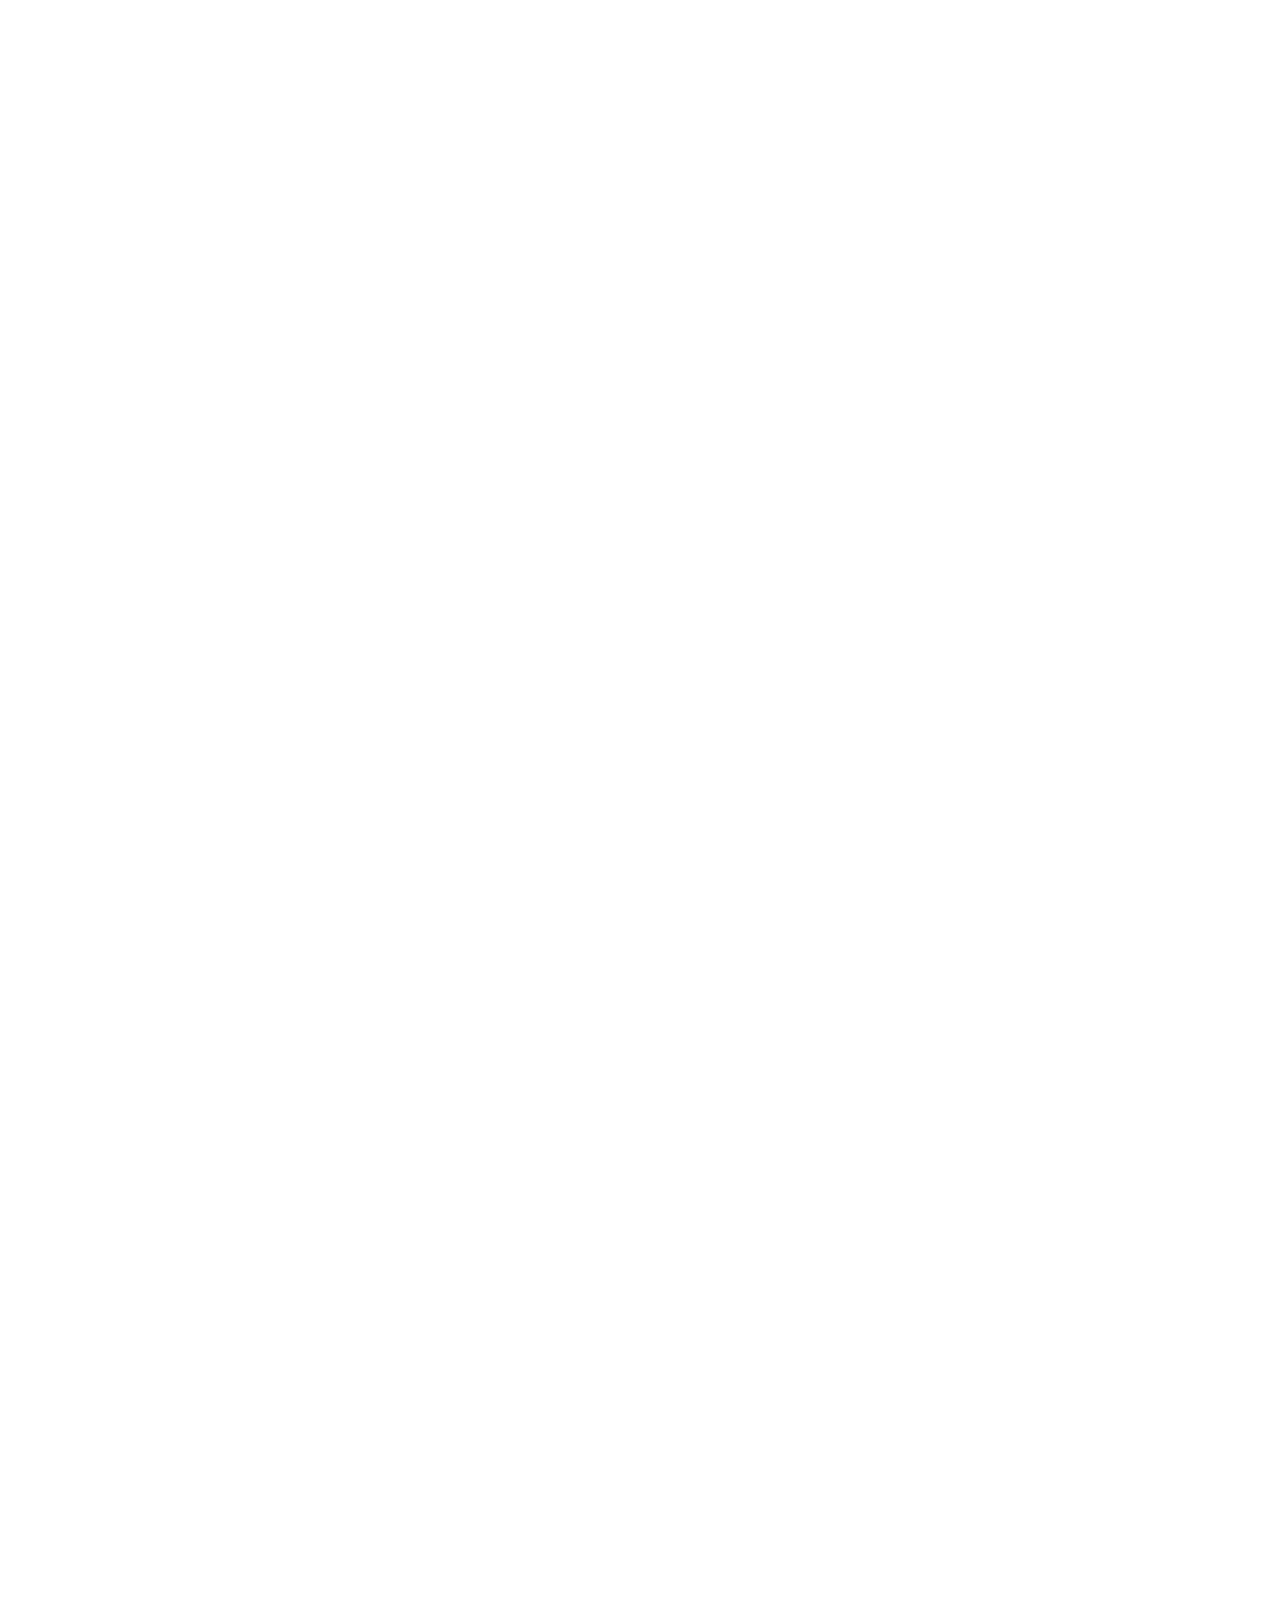
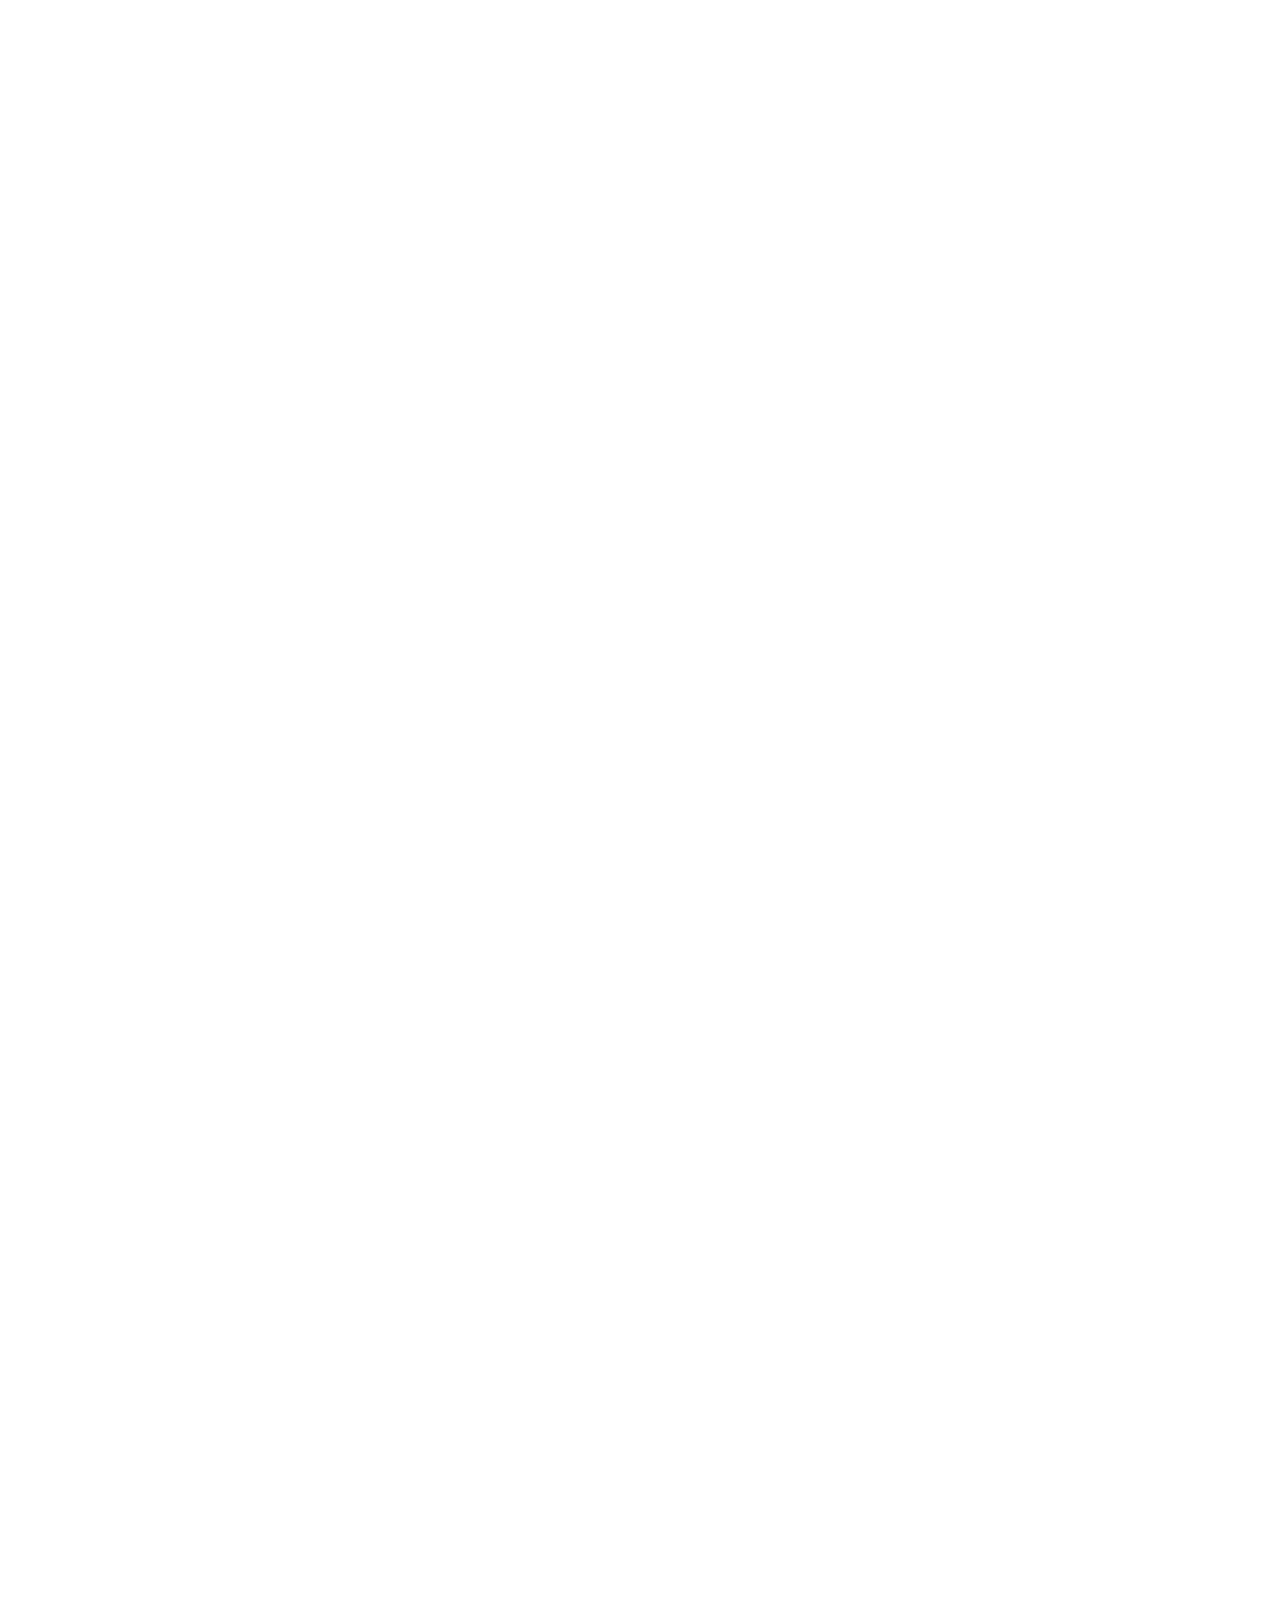
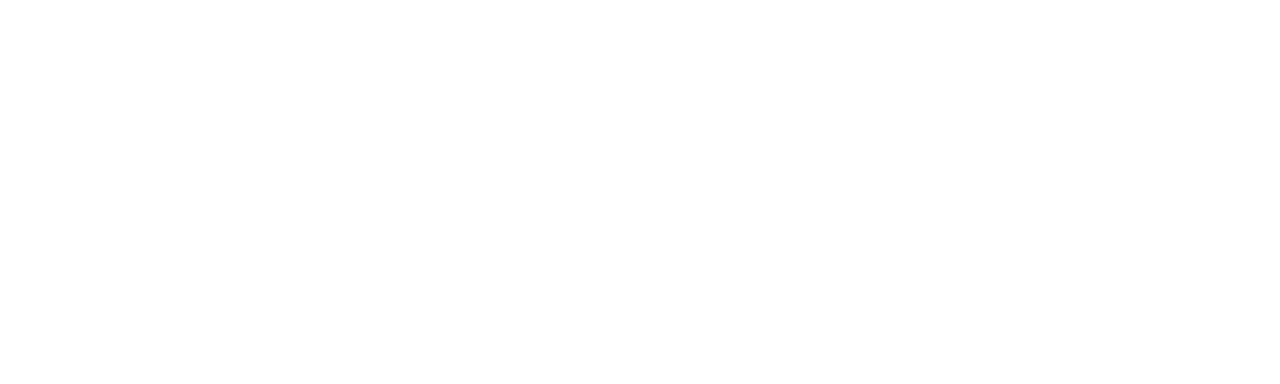
==== commit 8f4bbd63: "Update index.html" ====
--- a/index.html
+++ b/index.html
@@ -278,12 +278,7 @@
                      </div>
                   </div>
                </div>
-               <div class="" >
-                  <div class="" >
-                     
-                     
-                  </div>
-               </div>
+             
             </div>
          </div>
       </div>
@@ -477,8 +472,8 @@
                </div>
 
 
-               
-               <!-- end col -->
+
+               <!-- end column -->
             </div>
             <!-- end row -->
          </div>
@@ -486,12 +481,7 @@
       </div>
       <!-- end section -->
       
-         <div class="contact-section">
-            <div class="form-contant">
-
-            </div>
-     
-         </div>
+         
       </div>
       <footer id="footer" class="footer-area wow fadeIn">
          <div class="container">
